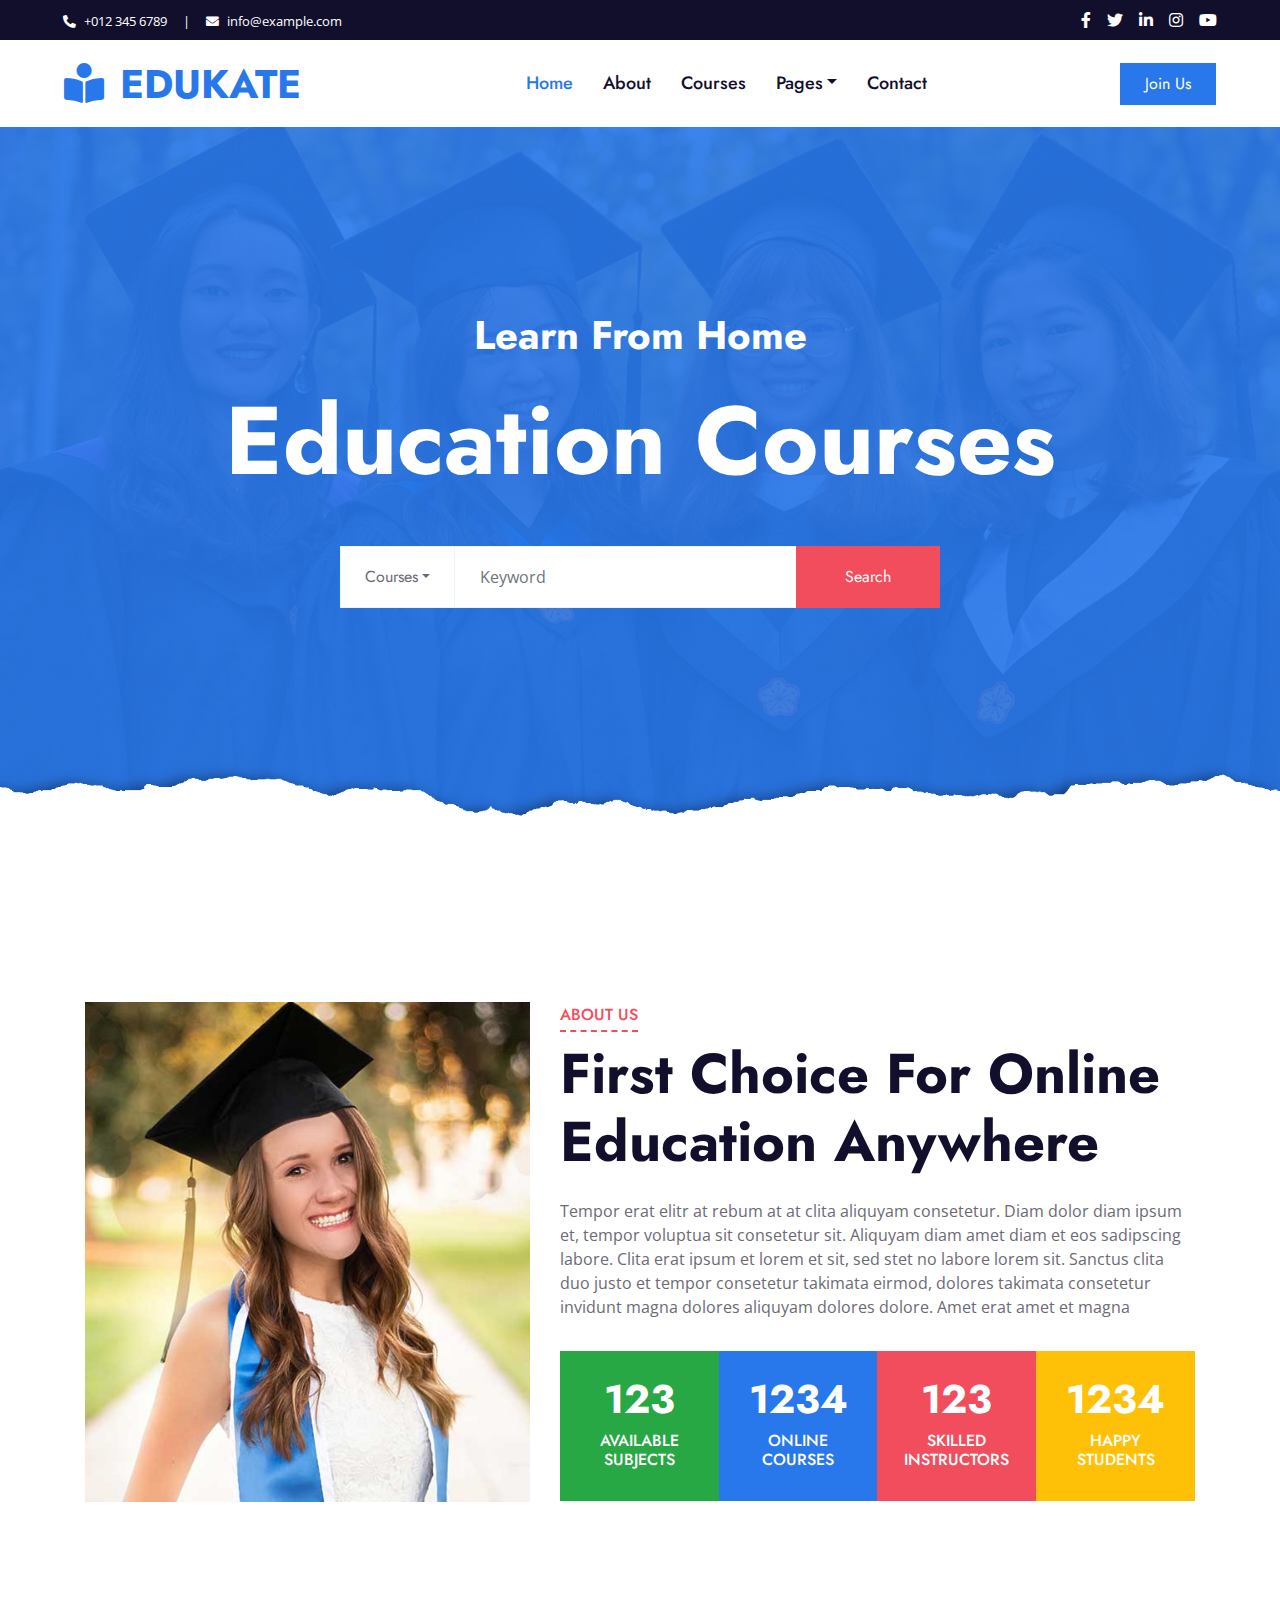
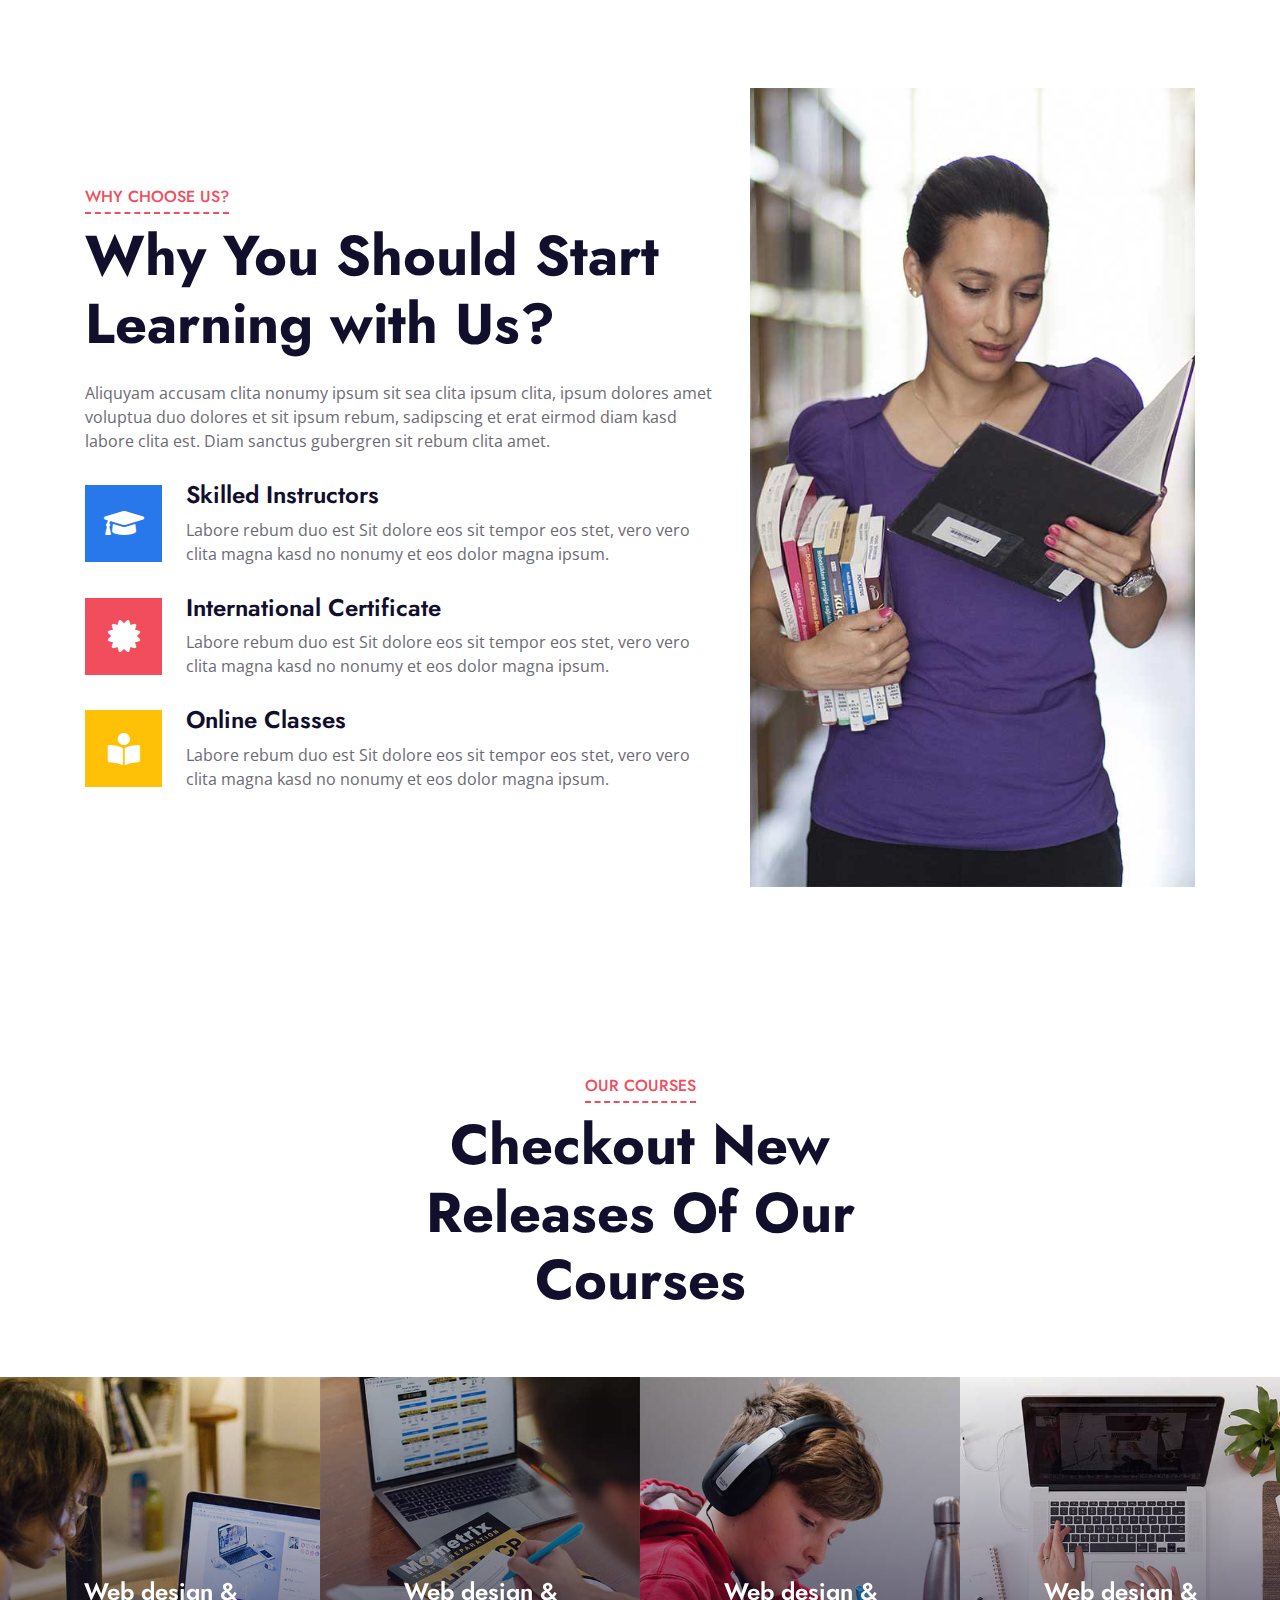
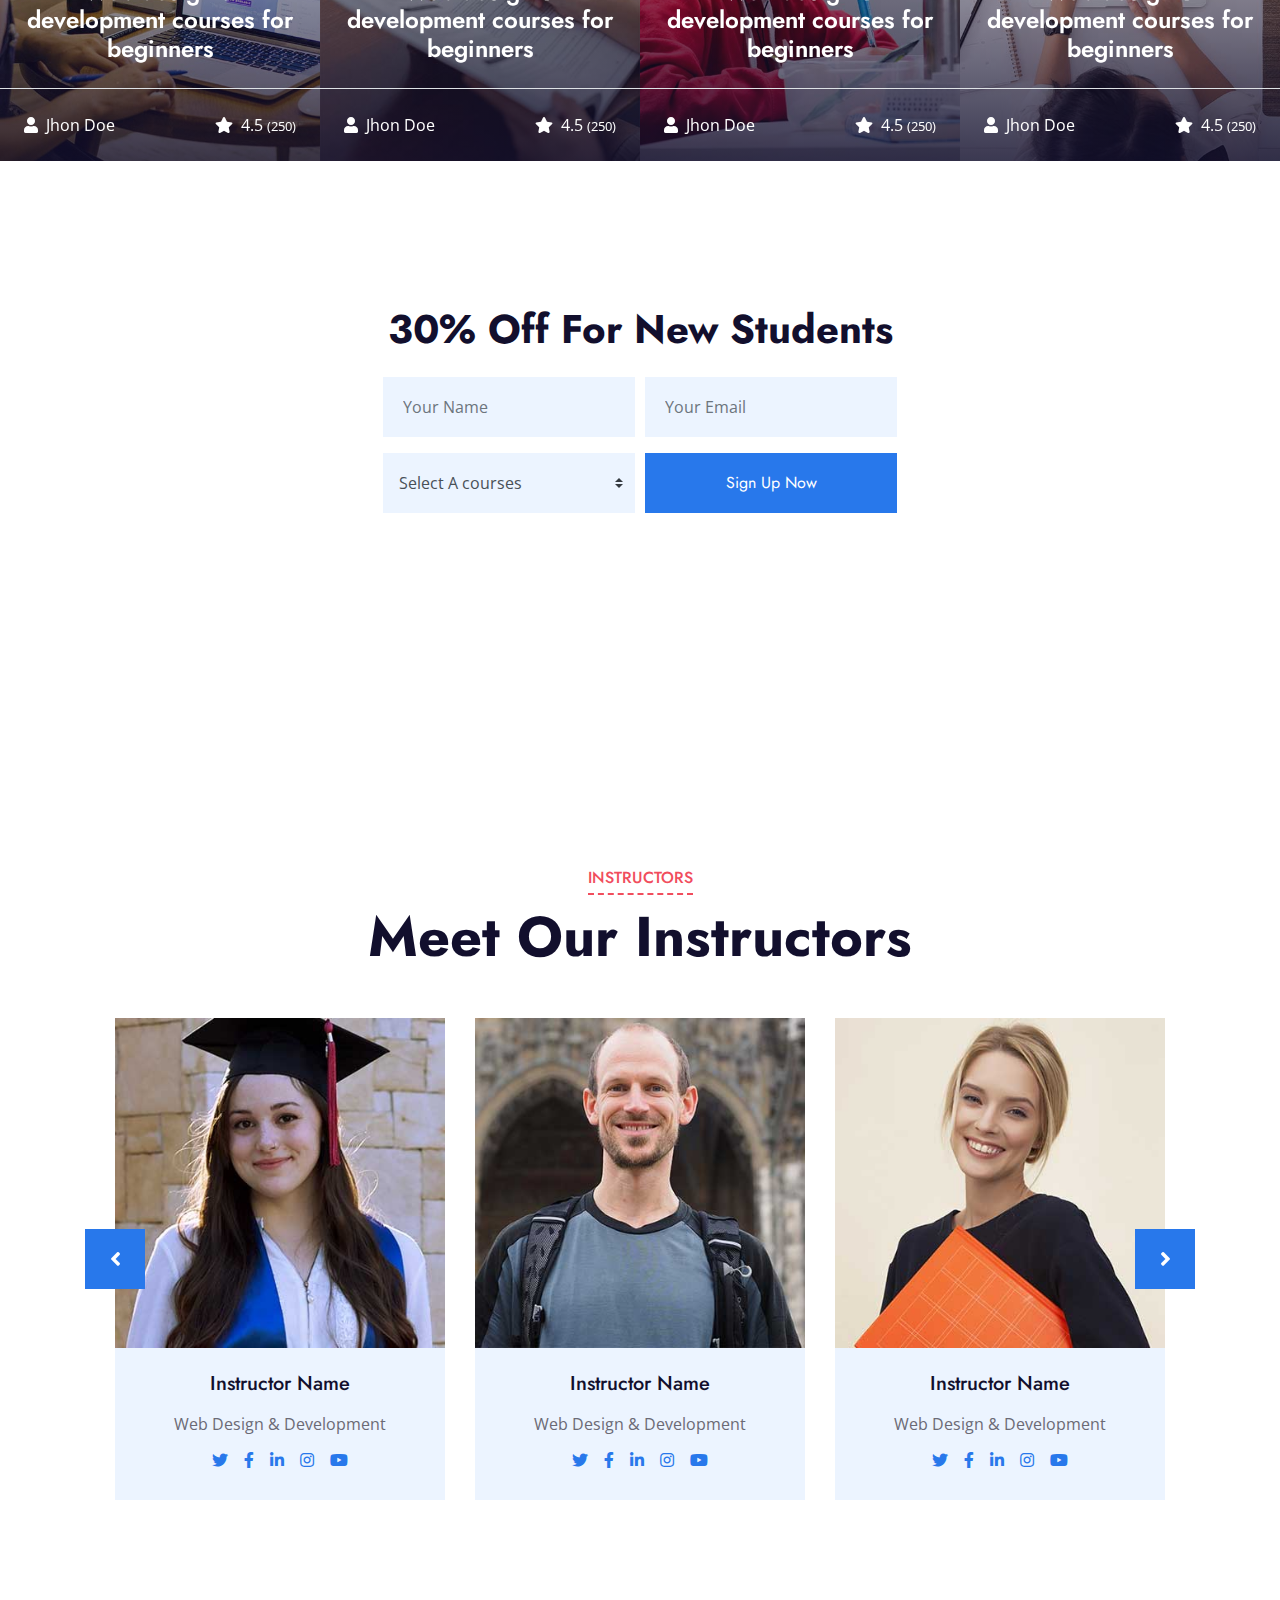
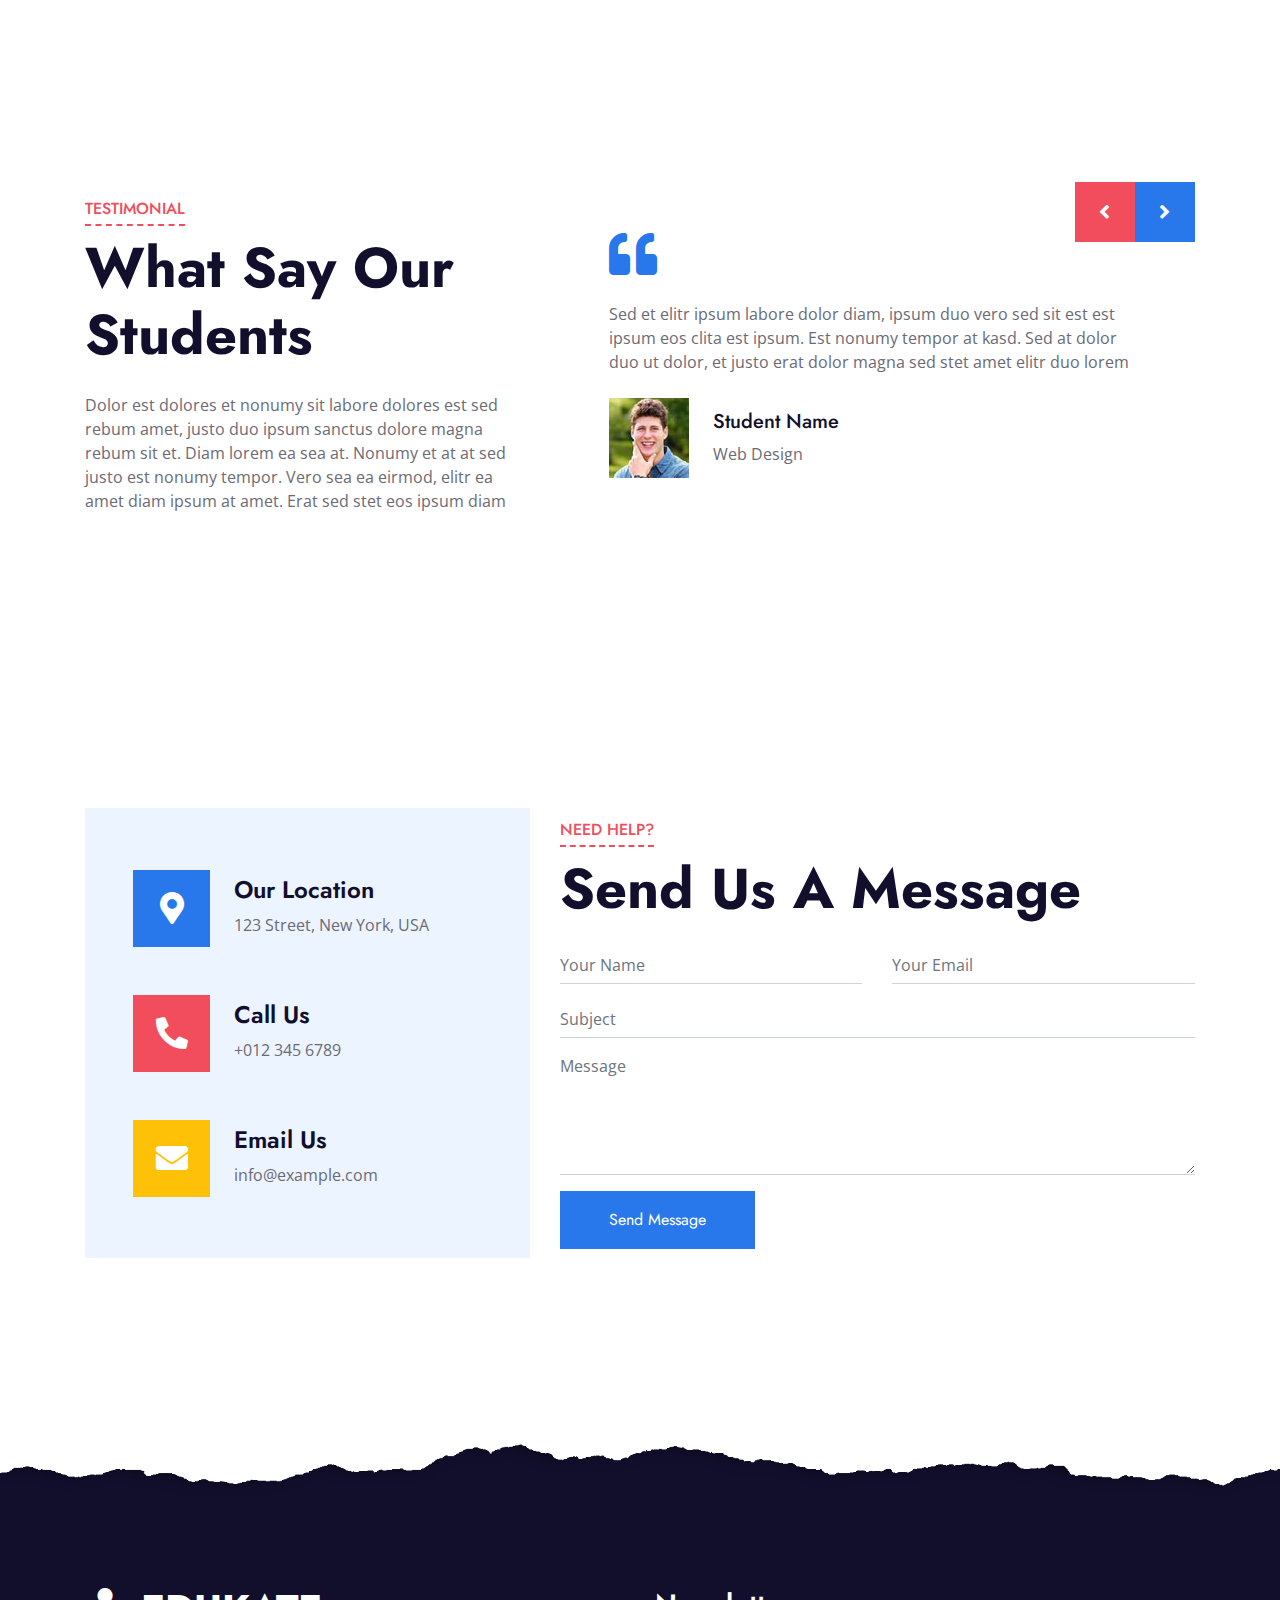
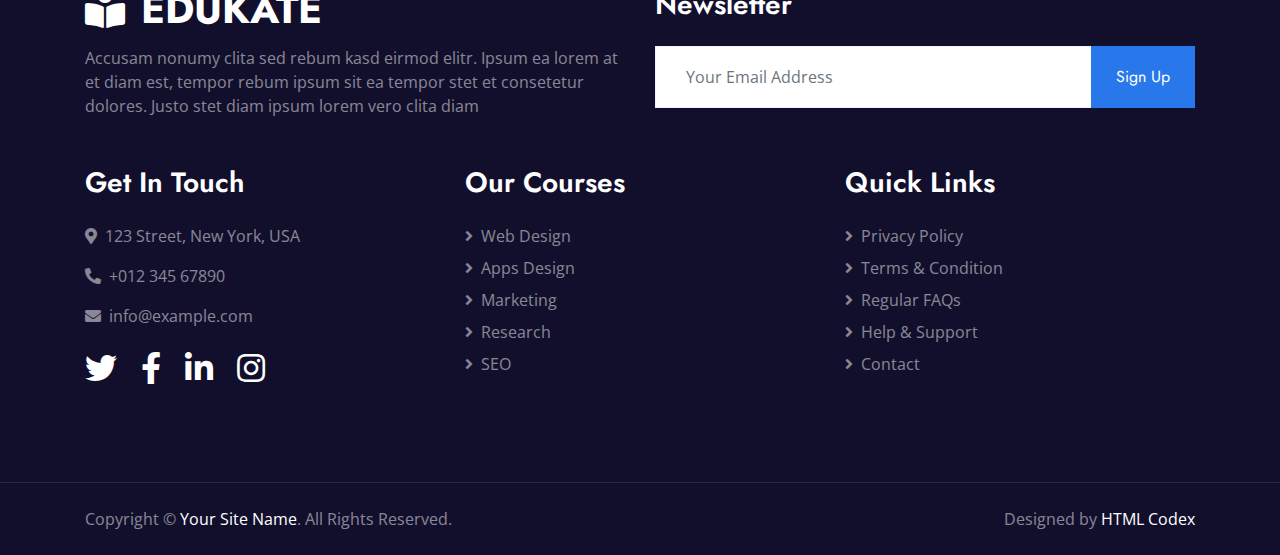
==== index.html @ b9cd9dfb "First commit" ====
<!DOCTYPE html>
<html lang="en">

<head>
    <meta charset="utf-8">
    <title>Edukate - Online Education Website Template</title>
    <meta content="width=device-width, initial-scale=1.0" name="viewport">
    <meta content="Free HTML Templates" name="keywords">
    <meta content="Free HTML Templates" name="description">

    <!-- Favicon -->
    <link href="img/favicon.ico" rel="icon">

    <!-- Google Web Fonts -->
    <link rel="preconnect" href="https://fonts.gstatic.com">
    <link href="https://fonts.googleapis.com/css2?family=Jost:wght@500;600;700&family=Open+Sans:wght@400;600&display=swap" rel="stylesheet"> 

    <!-- Font Awesome -->
    <link href="https://cdnjs.cloudflare.com/ajax/libs/font-awesome/5.10.0/css/all.min.css" rel="stylesheet">

    <!-- Libraries Stylesheet -->
    <link href="lib/owlcarousel/assets/owl.carousel.min.css" rel="stylesheet">

    <!-- Customized Bootstrap Stylesheet -->
    <link href="css/style.css" rel="stylesheet">
</head>

<body>
    <!-- Topbar Start -->
    <div class="container-fluid bg-dark">
        <div class="row py-2 px-lg-5">
            <div class="col-lg-6 text-center text-lg-left mb-2 mb-lg-0">
                <div class="d-inline-flex align-items-center text-white">
                    <small><i class="fa fa-phone-alt mr-2"></i>+012 345 6789</small>
                    <small class="px-3">|</small>
                    <small><i class="fa fa-envelope mr-2"></i>info@example.com</small>
                </div>
            </div>
            <div class="col-lg-6 text-center text-lg-right">
                <div class="d-inline-flex align-items-center">
                    <a class="text-white px-2" href="">
                        <i class="fab fa-facebook-f"></i>
                    </a>
                    <a class="text-white px-2" href="">
                        <i class="fab fa-twitter"></i>
                    </a>
                    <a class="text-white px-2" href="">
                        <i class="fab fa-linkedin-in"></i>
                    </a>
                    <a class="text-white px-2" href="">
                        <i class="fab fa-instagram"></i>
                    </a>
                    <a class="text-white pl-2" href="">
                        <i class="fab fa-youtube"></i>
                    </a>
                </div>
            </div>
        </div>
    </div>
    <!-- Topbar End -->


    <!-- Navbar Start -->
    <div class="container-fluid p-0">
        <nav class="navbar navbar-expand-lg bg-white navbar-light py-3 py-lg-0 px-lg-5">
            <a href="index.html" class="navbar-brand ml-lg-3">
                <h1 class="m-0 text-uppercase text-primary"><i class="fa fa-book-reader mr-3"></i>Edukate</h1>
            </a>
            <button type="button" class="navbar-toggler" data-toggle="collapse" data-target="#navbarCollapse">
                <span class="navbar-toggler-icon"></span>
            </button>
            <div class="collapse navbar-collapse justify-content-between px-lg-3" id="navbarCollapse">
                <div class="navbar-nav mx-auto py-0">
                    <a href="index.html" class="nav-item nav-link active">Home</a>
                    <a href="about.html" class="nav-item nav-link">About</a>
                    <a href="course.html" class="nav-item nav-link">Courses</a>
                    <div class="nav-item dropdown">
                        <a href="#" class="nav-link dropdown-toggle" data-toggle="dropdown">Pages</a>
                        <div class="dropdown-menu m-0">
                            <a href="detail.html" class="dropdown-item">Course Detail</a>
                            <a href="feature.html" class="dropdown-item">Our Features</a>
                            <a href="team.html" class="dropdown-item">Instructors</a>
                            <a href="testimonial.html" class="dropdown-item">Testimonial</a>
                        </div>
                    </div>
                    <a href="contact.html" class="nav-item nav-link">Contact</a>
                </div>
                <a href="" class="btn btn-primary py-2 px-4 d-none d-lg-block">Join Us</a>
            </div>
        </nav>
    </div>
    <!-- Navbar End -->


    <!-- Header Start -->
    <div class="jumbotron jumbotron-fluid position-relative overlay-bottom" style="margin-bottom: 90px;">
        <div class="container text-center my-5 py-5">
            <h1 class="text-white mt-4 mb-4">Learn From Home</h1>
            <h1 class="text-white display-1 mb-5">Education Courses</h1>
            <div class="mx-auto mb-5" style="width: 100%; max-width: 600px;">
                <div class="input-group">
                    <div class="input-group-prepend">
                        <button class="btn btn-outline-light bg-white text-body px-4 dropdown-toggle" type="button" data-toggle="dropdown"
                            aria-haspopup="true" aria-expanded="false">Courses</button>
                        <div class="dropdown-menu">
                            <a class="dropdown-item" href="#">Courses 1</a>
                            <a class="dropdown-item" href="#">Courses 2</a>
                            <a class="dropdown-item" href="#">Courses 3</a>
                        </div>
                    </div>
                    <input type="text" class="form-control border-light" style="padding: 30px 25px;" placeholder="Keyword">
                    <div class="input-group-append">
                        <button class="btn btn-secondary px-4 px-lg-5">Search</button>
                    </div>
                </div>
            </div>
        </div>
    </div>
    <!-- Header End -->


    <!-- About Start -->
    <div class="container-fluid py-5">
        <div class="container py-5">
            <div class="row">
                <div class="col-lg-5 mb-5 mb-lg-0" style="min-height: 500px;">
                    <div class="position-relative h-100">
                        <img class="position-absolute w-100 h-100" src="img/about.jpg" style="object-fit: cover;">
                    </div>
                </div>
                <div class="col-lg-7">
                    <div class="section-title position-relative mb-4">
                        <h6 class="d-inline-block position-relative text-secondary text-uppercase pb-2">About Us</h6>
                        <h1 class="display-4">First Choice For Online Education Anywhere</h1>
                    </div>
                    <p>Tempor erat elitr at rebum at at clita aliquyam consetetur. Diam dolor diam ipsum et, tempor voluptua sit consetetur sit. Aliquyam diam amet diam et eos sadipscing labore. Clita erat ipsum et lorem et sit, sed stet no labore lorem sit. Sanctus clita duo justo et tempor consetetur takimata eirmod, dolores takimata consetetur invidunt magna dolores aliquyam dolores dolore. Amet erat amet et magna</p>
                    <div class="row pt-3 mx-0">
                        <div class="col-3 px-0">
                            <div class="bg-success text-center p-4">
                                <h1 class="text-white" data-toggle="counter-up">123</h1>
                                <h6 class="text-uppercase text-white">Available<span class="d-block">Subjects</span></h6>
                            </div>
                        </div>
                        <div class="col-3 px-0">
                            <div class="bg-primary text-center p-4">
                                <h1 class="text-white" data-toggle="counter-up">1234</h1>
                                <h6 class="text-uppercase text-white">Online<span class="d-block">Courses</span></h6>
                            </div>
                        </div>
                        <div class="col-3 px-0">
                            <div class="bg-secondary text-center p-4">
                                <h1 class="text-white" data-toggle="counter-up">123</h1>
                                <h6 class="text-uppercase text-white">Skilled<span class="d-block">Instructors</span></h6>
                            </div>
                        </div>
                        <div class="col-3 px-0">
                            <div class="bg-warning text-center p-4">
                                <h1 class="text-white" data-toggle="counter-up">1234</h1>
                                <h6 class="text-uppercase text-white">Happy<span class="d-block">Students</span></h6>
                            </div>
                        </div>
                    </div>
                </div>
            </div>
        </div>
    </div>
    <!-- About End -->


    <!-- Feature Start -->
    <div class="container-fluid bg-image" style="margin: 90px 0;">
        <div class="container">
            <div class="row">
                <div class="col-lg-7 my-5 pt-5 pb-lg-5">
                    <div class="section-title position-relative mb-4">
                        <h6 class="d-inline-block position-relative text-secondary text-uppercase pb-2">Why Choose Us?</h6>
                        <h1 class="display-4">Why You Should Start Learning with Us?</h1>
                    </div>
                    <p class="mb-4 pb-2">Aliquyam accusam clita nonumy ipsum sit sea clita ipsum clita, ipsum dolores amet voluptua duo dolores et sit ipsum rebum, sadipscing et erat eirmod diam kasd labore clita est. Diam sanctus gubergren sit rebum clita amet.</p>
                    <div class="d-flex mb-3">
                        <div class="btn-icon bg-primary mr-4">
                            <i class="fa fa-2x fa-graduation-cap text-white"></i>
                        </div>
                        <div class="mt-n1">
                            <h4>Skilled Instructors</h4>
                            <p>Labore rebum duo est Sit dolore eos sit tempor eos stet, vero vero clita magna kasd no nonumy et eos dolor magna ipsum.</p>
                        </div>
                    </div>
                    <div class="d-flex mb-3">
                        <div class="btn-icon bg-secondary mr-4">
                            <i class="fa fa-2x fa-certificate text-white"></i>
                        </div>
                        <div class="mt-n1">
                            <h4>International Certificate</h4>
                            <p>Labore rebum duo est Sit dolore eos sit tempor eos stet, vero vero clita magna kasd no nonumy et eos dolor magna ipsum.</p>
                        </div>
                    </div>
                    <div class="d-flex">
                        <div class="btn-icon bg-warning mr-4">
                            <i class="fa fa-2x fa-book-reader text-white"></i>
                        </div>
                        <div class="mt-n1">
                            <h4>Online Classes</h4>
                            <p class="m-0">Labore rebum duo est Sit dolore eos sit tempor eos stet, vero vero clita magna kasd no nonumy et eos dolor magna ipsum.</p>
                        </div>
                    </div>
                </div>
                <div class="col-lg-5" style="min-height: 500px;">
                    <div class="position-relative h-100">
                        <img class="position-absolute w-100 h-100" src="img/feature.jpg" style="object-fit: cover;">
                    </div>
                </div>
            </div>
        </div>
    </div>
    <!-- Feature Start -->


    <!-- Courses Start -->
    <div class="container-fluid px-0 py-5">
        <div class="row mx-0 justify-content-center pt-5">
            <div class="col-lg-6">
                <div class="section-title text-center position-relative mb-4">
                    <h6 class="d-inline-block position-relative text-secondary text-uppercase pb-2">Our Courses</h6>
                    <h1 class="display-4">Checkout New Releases Of Our Courses</h1>
                </div>
            </div>
        </div>
        <div class="owl-carousel courses-carousel">
            <div class="courses-item position-relative">
                <img class="img-fluid" src="img/courses-1.jpg" alt="">
                <div class="courses-text">
                    <h4 class="text-center text-white px-3">Web design & development courses for beginners</h4>
                    <div class="border-top w-100 mt-3">
                        <div class="d-flex justify-content-between p-4">
                            <span class="text-white"><i class="fa fa-user mr-2"></i>Jhon Doe</span>
                            <span class="text-white"><i class="fa fa-star mr-2"></i>4.5 <small>(250)</small></span>
                        </div>
                    </div>
                    <div class="w-100 bg-white text-center p-4" >
                        <a class="btn btn-primary" href="detail.html">Course Detail</a>
                    </div>
                </div>
            </div>
            <div class="courses-item position-relative">
                <img class="img-fluid" src="img/courses-2.jpg" alt="">
                <div class="courses-text">
                    <h4 class="text-center text-white px-3">Web design & development courses for beginners</h4>
                    <div class="border-top w-100 mt-3">
                        <div class="d-flex justify-content-between p-4">
                            <span class="text-white"><i class="fa fa-user mr-2"></i>Jhon Doe</span>
                            <span class="text-white"><i class="fa fa-star mr-2"></i>4.5 <small>(250)</small></span>
                        </div>
                    </div>
                    <div class="w-100 bg-white text-center p-4" >
                        <a class="btn btn-primary" href="detail.html">Course Detail</a>
                    </div>
                </div>
            </div>
            <div class="courses-item position-relative">
                <img class="img-fluid" src="img/courses-3.jpg" alt="">
                <div class="courses-text">
                    <h4 class="text-center text-white px-3">Web design & development courses for beginners</h4>
                    <div class="border-top w-100 mt-3">
                        <div class="d-flex justify-content-between p-4">
                            <span class="text-white"><i class="fa fa-user mr-2"></i>Jhon Doe</span>
                            <span class="text-white"><i class="fa fa-star mr-2"></i>4.5 <small>(250)</small></span>
                        </div>
                    </div>
                    <div class="w-100 bg-white text-center p-4" >
                        <a class="btn btn-primary" href="detail.html">Course Detail</a>
                    </div>
                </div>
            </div>
            <div class="courses-item position-relative">
                <img class="img-fluid" src="img/courses-4.jpg" alt="">
                <div class="courses-text">
                    <h4 class="text-center text-white px-3">Web design & development courses for beginners</h4>
                    <div class="border-top w-100 mt-3">
                        <div class="d-flex justify-content-between p-4">
                            <span class="text-white"><i class="fa fa-user mr-2"></i>Jhon Doe</span>
                            <span class="text-white"><i class="fa fa-star mr-2"></i>4.5 <small>(250)</small></span>
                        </div>
                    </div>
                    <div class="w-100 bg-white text-center p-4" >
                        <a class="btn btn-primary" href="detail.html">Course Detail</a>
                    </div>
                </div>
            </div>
            <div class="courses-item position-relative">
                <img class="img-fluid" src="img/courses-5.jpg" alt="">
                <div class="courses-text">
                    <h4 class="text-center text-white px-3">Web design & development courses for beginners</h4>
                    <div class="border-top w-100 mt-3">
                        <div class="d-flex justify-content-between p-4">
                            <span class="text-white"><i class="fa fa-user mr-2"></i>Jhon Doe</span>
                            <span class="text-white"><i class="fa fa-star mr-2"></i>4.5 <small>(250)</small></span>
                        </div>
                    </div>
                    <div class="w-100 bg-white text-center p-4" >
                        <a class="btn btn-primary" href="detail.html">Course Detail</a>
                    </div>
                </div>
            </div>
            <div class="courses-item position-relative">
                <img class="img-fluid" src="img/courses-6.jpg" alt="">
                <div class="courses-text">
                    <h4 class="text-center text-white px-3">Web design & development courses for beginners</h4>
                    <div class="border-top w-100 mt-3">
                        <div class="d-flex justify-content-between p-4">
                            <span class="text-white"><i class="fa fa-user mr-2"></i>Jhon Doe</span>
                            <span class="text-white"><i class="fa fa-star mr-2"></i>4.5 <small>(250)</small></span>
                        </div>
                    </div>
                    <div class="w-100 bg-white text-center p-4" >
                        <a class="btn btn-primary" href="detail.html">Course Detail</a>
                    </div>
                </div>
            </div>
        </div>
        <div class="row justify-content-center bg-image mx-0 mb-5">
            <div class="col-lg-6 py-5">
                <div class="bg-white p-5 my-5">
                    <h1 class="text-center mb-4">30% Off For New Students</h1>
                    <form>
                        <div class="form-row">
                            <div class="col-sm-6">
                                <div class="form-group">
                                    <input type="text" class="form-control bg-light border-0" placeholder="Your Name" style="padding: 30px 20px;">
                                </div>
                            </div>
                            <div class="col-sm-6">
                                <div class="form-group">
                                    <input type="email" class="form-control bg-light border-0" placeholder="Your Email" style="padding: 30px 20px;">
                                </div>
                            </div>
                        </div>
                        <div class="form-row">
                            <div class="col-sm-6">
                                <div class="form-group">
                                    <select class="custom-select bg-light border-0 px-3" style="height: 60px;">
                                        <option selected>Select A courses</option>
                                        <option value="1">courses 1</option>
                                        <option value="2">courses 1</option>
                                        <option value="3">courses 1</option>
                                    </select>
                                </div>
                            </div>
                            <div class="col-sm-6">
                                <button class="btn btn-primary btn-block" type="submit" style="height: 60px;">Sign Up Now</button>
                            </div>
                        </div>
                    </form>
                </div>
            </div>
        </div>
    </div>
    <!-- Courses End -->


    <!-- Team Start -->
    <div class="container-fluid py-5">
        <div class="container py-5">
            <div class="section-title text-center position-relative mb-5">
                <h6 class="d-inline-block position-relative text-secondary text-uppercase pb-2">Instructors</h6>
                <h1 class="display-4">Meet Our Instructors</h1>
            </div>
            <div class="owl-carousel team-carousel position-relative" style="padding: 0 30px;">
                <div class="team-item">
                    <img class="img-fluid w-100" src="img/team-1.jpg" alt="">
                    <div class="bg-light text-center p-4">
                        <h5 class="mb-3">Instructor Name</h5>
                        <p class="mb-2">Web Design & Development</p>
                        <div class="d-flex justify-content-center">
                            <a class="mx-1 p-1" href="#"><i class="fab fa-twitter"></i></a>
                            <a class="mx-1 p-1" href="#"><i class="fab fa-facebook-f"></i></a>
                            <a class="mx-1 p-1" href="#"><i class="fab fa-linkedin-in"></i></a>
                            <a class="mx-1 p-1" href="#"><i class="fab fa-instagram"></i></a>
                            <a class="mx-1 p-1" href="#"><i class="fab fa-youtube"></i></a>
                        </div>
                    </div>
                </div>
                <div class="team-item">
                    <img class="img-fluid w-100" src="img/team-2.jpg" alt="">
                    <div class="bg-light text-center p-4">
                        <h5 class="mb-3">Instructor Name</h5>
                        <p class="mb-2">Web Design & Development</p>
                        <div class="d-flex justify-content-center">
                            <a class="mx-1 p-1" href="#"><i class="fab fa-twitter"></i></a>
                            <a class="mx-1 p-1" href="#"><i class="fab fa-facebook-f"></i></a>
                            <a class="mx-1 p-1" href="#"><i class="fab fa-linkedin-in"></i></a>
                            <a class="mx-1 p-1" href="#"><i class="fab fa-instagram"></i></a>
                            <a class="mx-1 p-1" href="#"><i class="fab fa-youtube"></i></a>
                        </div>
                    </div>
                </div>
                <div class="team-item">
                    <img class="img-fluid w-100" src="img/team-3.jpg" alt="">
                    <div class="bg-light text-center p-4">
                        <h5 class="mb-3">Instructor Name</h5>
                        <p class="mb-2">Web Design & Development</p>
                        <div class="d-flex justify-content-center">
                            <a class="mx-1 p-1" href="#"><i class="fab fa-twitter"></i></a>
                            <a class="mx-1 p-1" href="#"><i class="fab fa-facebook-f"></i></a>
                            <a class="mx-1 p-1" href="#"><i class="fab fa-linkedin-in"></i></a>
                            <a class="mx-1 p-1" href="#"><i class="fab fa-instagram"></i></a>
                            <a class="mx-1 p-1" href="#"><i class="fab fa-youtube"></i></a>
                        </div>
                    </div>
                </div>
                <div class="team-item">
                    <img class="img-fluid w-100" src="img/team-4.jpg" alt="">
                    <div class="bg-light text-center p-4">
                        <h5 class="mb-3">Instructor Name</h5>
                        <p class="mb-2">Web Design & Development</p>
                        <div class="d-flex justify-content-center">
                            <a class="mx-1 p-1" href="#"><i class="fab fa-twitter"></i></a>
                            <a class="mx-1 p-1" href="#"><i class="fab fa-facebook-f"></i></a>
                            <a class="mx-1 p-1" href="#"><i class="fab fa-linkedin-in"></i></a>
                            <a class="mx-1 p-1" href="#"><i class="fab fa-instagram"></i></a>
                            <a class="mx-1 p-1" href="#"><i class="fab fa-youtube"></i></a>
                        </div>
                    </div>
                </div>
            </div>
        </div>
    </div>
    <!-- Team End -->


    <!-- Testimonial Start -->
    <div class="container-fluid bg-image py-5" style="margin: 90px 0;">
        <div class="container py-5">
            <div class="row align-items-center">
                <div class="col-lg-5 mb-5 mb-lg-0">
                    <div class="section-title position-relative mb-4">
                        <h6 class="d-inline-block position-relative text-secondary text-uppercase pb-2">Testimonial</h6>
                        <h1 class="display-4">What Say Our Students</h1>
                    </div>
                    <p class="m-0">Dolor est dolores et nonumy sit labore dolores est sed rebum amet, justo duo ipsum sanctus dolore magna rebum sit et. Diam lorem ea sea at. Nonumy et at at sed justo est nonumy tempor. Vero sea ea eirmod, elitr ea amet diam ipsum at amet. Erat sed stet eos ipsum diam</p>
                </div>
                <div class="col-lg-7">
                    <div class="owl-carousel testimonial-carousel">
                        <div class="bg-white p-5">
                            <i class="fa fa-3x fa-quote-left text-primary mb-4"></i>
                            <p>Sed et elitr ipsum labore dolor diam, ipsum duo vero sed sit est est ipsum eos clita est ipsum. Est nonumy tempor at kasd. Sed at dolor duo ut dolor, et justo erat dolor magna sed stet amet elitr duo lorem</p>
                            <div class="d-flex flex-shrink-0 align-items-center mt-4">
                                <img class="img-fluid mr-4" src="img/testimonial-2.jpg" alt="">
                                <div>
                                    <h5>Student Name</h5>
                                    <span>Web Design</span>
                                </div>
                            </div>
                        </div>
                        <div class="bg-white p-5">
                            <i class="fa fa-3x fa-quote-left text-primary mb-4"></i>
                            <p>Sed et elitr ipsum labore dolor diam, ipsum duo vero sed sit est est ipsum eos clita est ipsum. Est nonumy tempor at kasd. Sed at dolor duo ut dolor, et justo erat dolor magna sed stet amet elitr duo lorem</p>
                            <div class="d-flex flex-shrink-0 align-items-center mt-4">
                                <img class="img-fluid mr-4" src="img/testimonial-1.jpg" alt="">
                                <div>
                                    <h5>Student Name</h5>
                                    <span>Web Design</span>
                                </div>
                            </div>
                        </div>
                    </div>
                </div>
            </div>
        </div>
    </div>
    <!-- Testimonial Start -->


    <!-- Contact Start -->
    <div class="container-fluid py-5">
        <div class="container py-5">
            <div class="row align-items-center">
                <div class="col-lg-5 mb-5 mb-lg-0">
                    <div class="bg-light d-flex flex-column justify-content-center px-5" style="height: 450px;">
                        <div class="d-flex align-items-center mb-5">
                            <div class="btn-icon bg-primary mr-4">
                                <i class="fa fa-2x fa-map-marker-alt text-white"></i>
                            </div>
                            <div class="mt-n1">
                                <h4>Our Location</h4>
                                <p class="m-0">123 Street, New York, USA</p>
                            </div>
                        </div>
                        <div class="d-flex align-items-center mb-5">
                            <div class="btn-icon bg-secondary mr-4">
                                <i class="fa fa-2x fa-phone-alt text-white"></i>
                            </div>
                            <div class="mt-n1">
                                <h4>Call Us</h4>
                                <p class="m-0">+012 345 6789</p>
                            </div>
                        </div>
                        <div class="d-flex align-items-center">
                            <div class="btn-icon bg-warning mr-4">
                                <i class="fa fa-2x fa-envelope text-white"></i>
                            </div>
                            <div class="mt-n1">
                                <h4>Email Us</h4>
                                <p class="m-0">info@example.com</p>
                            </div>
                        </div>
                    </div>
                </div>
                <div class="col-lg-7">
                    <div class="section-title position-relative mb-4">
                        <h6 class="d-inline-block position-relative text-secondary text-uppercase pb-2">Need Help?</h6>
                        <h1 class="display-4">Send Us A Message</h1>
                    </div>
                    <div class="contact-form">
                        <form>
                            <div class="row">
                                <div class="col-6 form-group">
                                    <input type="text" class="form-control border-top-0 border-right-0 border-left-0 p-0" placeholder="Your Name" required="required">
                                </div>
                                <div class="col-6 form-group">
                                    <input type="email" class="form-control border-top-0 border-right-0 border-left-0 p-0" placeholder="Your Email" required="required">
                                </div>
                            </div>
                            <div class="form-group">
                                <input type="text" class="form-control border-top-0 border-right-0 border-left-0 p-0" placeholder="Subject" required="required">
                            </div>
                            <div class="form-group">
                                <textarea class="form-control border-top-0 border-right-0 border-left-0 p-0" rows="5" placeholder="Message" required="required"></textarea>
                            </div>
                            <div>
                                <button class="btn btn-primary py-3 px-5" type="submit">Send Message</button>
                            </div>
                        </form>
                    </div>
                </div>
            </div>
        </div>
    </div>
    <!-- Contact End -->


    <!-- Footer Start -->
    <div class="container-fluid position-relative overlay-top bg-dark text-white-50 py-5" style="margin-top: 90px;">
        <div class="container mt-5 pt-5">
            <div class="row">
                <div class="col-md-6 mb-5">
                    <a href="index.html" class="navbar-brand">
                        <h1 class="mt-n2 text-uppercase text-white"><i class="fa fa-book-reader mr-3"></i>Edukate</h1>
                    </a>
                    <p class="m-0">Accusam nonumy clita sed rebum kasd eirmod elitr. Ipsum ea lorem at et diam est, tempor rebum ipsum sit ea tempor stet et consetetur dolores. Justo stet diam ipsum lorem vero clita diam</p>
                </div>
                <div class="col-md-6 mb-5">
                    <h3 class="text-white mb-4">Newsletter</h3>
                    <div class="w-100">
                        <div class="input-group">
                            <input type="text" class="form-control border-light" style="padding: 30px;" placeholder="Your Email Address">
                            <div class="input-group-append">
                                <button class="btn btn-primary px-4">Sign Up</button>
                            </div>
                        </div>
                    </div>
                </div>
            </div>
            <div class="row">
                <div class="col-md-4 mb-5">
                    <h3 class="text-white mb-4">Get In Touch</h3>
                    <p><i class="fa fa-map-marker-alt mr-2"></i>123 Street, New York, USA</p>
                    <p><i class="fa fa-phone-alt mr-2"></i>+012 345 67890</p>
                    <p><i class="fa fa-envelope mr-2"></i>info@example.com</p>
                    <div class="d-flex justify-content-start mt-4">
                        <a class="text-white mr-4" href="#"><i class="fab fa-2x fa-twitter"></i></a>
                        <a class="text-white mr-4" href="#"><i class="fab fa-2x fa-facebook-f"></i></a>
                        <a class="text-white mr-4" href="#"><i class="fab fa-2x fa-linkedin-in"></i></a>
                        <a class="text-white" href="#"><i class="fab fa-2x fa-instagram"></i></a>
                    </div>
                </div>
                <div class="col-md-4 mb-5">
                    <h3 class="text-white mb-4">Our Courses</h3>
                    <div class="d-flex flex-column justify-content-start">
                        <a class="text-white-50 mb-2" href="#"><i class="fa fa-angle-right mr-2"></i>Web Design</a>
                        <a class="text-white-50 mb-2" href="#"><i class="fa fa-angle-right mr-2"></i>Apps Design</a>
                        <a class="text-white-50 mb-2" href="#"><i class="fa fa-angle-right mr-2"></i>Marketing</a>
                        <a class="text-white-50 mb-2" href="#"><i class="fa fa-angle-right mr-2"></i>Research</a>
                        <a class="text-white-50" href="#"><i class="fa fa-angle-right mr-2"></i>SEO</a>
                    </div>
                </div>
                <div class="col-md-4 mb-5">
                    <h3 class="text-white mb-4">Quick Links</h3>
                    <div class="d-flex flex-column justify-content-start">
                        <a class="text-white-50 mb-2" href="#"><i class="fa fa-angle-right mr-2"></i>Privacy Policy</a>
                        <a class="text-white-50 mb-2" href="#"><i class="fa fa-angle-right mr-2"></i>Terms & Condition</a>
                        <a class="text-white-50 mb-2" href="#"><i class="fa fa-angle-right mr-2"></i>Regular FAQs</a>
                        <a class="text-white-50 mb-2" href="#"><i class="fa fa-angle-right mr-2"></i>Help & Support</a>
                        <a class="text-white-50" href="#"><i class="fa fa-angle-right mr-2"></i>Contact</a>
                    </div>
                </div>
            </div>
        </div>
    </div>
    <div class="container-fluid bg-dark text-white-50 border-top py-4" style="border-color: rgba(256, 256, 256, .1) !important;">
        <div class="container">
            <div class="row">
                <div class="col-md-6 text-center text-md-left mb-3 mb-md-0">
                    <p class="m-0">Copyright &copy; <a class="text-white" href="#">Your Site Name</a>. All Rights Reserved.
                    </p>
                </div>
                <div class="col-md-6 text-center text-md-right">
                    <p class="m-0">Designed by <a class="text-white" href="https://htmlcodex.com">HTML Codex</a>
                    </p>
                </div>
            </div>
        </div>
    </div>
    <!-- Footer End -->


    <!-- Back to Top -->
    <a href="#" class="btn btn-lg btn-primary rounded-0 btn-lg-square back-to-top"><i class="fa fa-angle-double-up"></i></a>


    <!-- JavaScript Libraries -->
    <script src="https://code.jquery.com/jquery-3.4.1.min.js"></script>
    <script src="https://stackpath.bootstrapcdn.com/bootstrap/4.4.1/js/bootstrap.bundle.min.js"></script>
    <script src="lib/easing/easing.min.js"></script>
    <script src="lib/waypoints/waypoints.min.js"></script>
    <script src="lib/counterup/counterup.min.js"></script>
    <script src="lib/owlcarousel/owl.carousel.min.js"></script>

    <!-- Template Javascript -->
    <script src="js/main.js"></script>
</body>

</html>
---- css/style.css ----
/******* Bootstrap Theming ********/
/*!
 * Bootstrap v4.5.3 (https://getbootstrap.com/)
 * Copyright 2011-2020 The Bootstrap Authors
 * Copyright 2011-2020 Twitter, Inc.
 * Licensed under MIT (https://github.com/twbs/bootstrap/blob/main/LICENSE)
 */
:root {
  --blue: #007bff;
  --indigo: #6610f2;
  --purple: #6f42c1;
  --pink: #e83e8c;
  --red: #dc3545;
  --orange: #fd7e14;
  --yellow: #ffc107;
  --green: #28a745;
  --teal: #20c997;
  --cyan: #17a2b8;
  --white: #fff;
  --gray: #6c757d;
  --gray-dark: #343a40;
  --primary: #2878EB;
  --secondary: #F14D5D;
  --success: #28a745;
  --info: #17a2b8;
  --warning: #ffc107;
  --danger: #dc3545;
  --light: #ECF4FF;
  --dark: #120F2D;
  --breakpoint-xs: 0;
  --breakpoint-sm: 576px;
  --breakpoint-md: 768px;
  --breakpoint-lg: 992px;
  --breakpoint-xl: 1200px;
  --font-family-sans-serif: -apple-system, BlinkMacSystemFont, "Segoe UI", Roboto, "Helvetica Neue", Arial, "Noto Sans", sans-serif, "Apple Color Emoji", "Segoe UI Emoji", "Segoe UI Symbol", "Noto Color Emoji";
  --font-family-monospace: SFMono-Regular, Menlo, Monaco, Consolas, "Liberation Mono", "Courier New", monospace;
}

*,
*::before,
*::after {
  box-sizing: border-box;
}

html {
  font-family: sans-serif;
  line-height: 1.15;
  -webkit-text-size-adjust: 100%;
  -webkit-tap-highlight-color: rgba(0, 0, 0, 0);
}

article, aside, figcaption, figure, footer, header, hgroup, main, nav, section {
  display: block;
}

body {
  margin: 0;
  font-family: "Open Sans", sans-serif;
  font-size: 1rem;
  font-weight: 400;
  line-height: 1.5;
  color: #6B6A75;
  text-align: left;
  background-color: #FFFFFF;
}

[tabindex="-1"]:focus:not(:focus-visible) {
  outline: 0 !important;
}

hr {
  box-sizing: content-box;
  height: 0;
  overflow: visible;
}

h1, h2, h3, h4, h5, h6 {
  margin-top: 0;
  margin-bottom: 0.5rem;
}

p {
  margin-top: 0;
  margin-bottom: 1rem;
}

abbr[title],
abbr[data-original-title] {
  text-decoration: underline;
  text-decoration: underline dotted;
  cursor: help;
  border-bottom: 0;
  text-decoration-skip-ink: none;
}

address {
  margin-bottom: 1rem;
  font-style: normal;
  line-height: inherit;
}

ol,
ul,
dl {
  margin-top: 0;
  margin-bottom: 1rem;
}

ol ol,
ul ul,
ol ul,
ul ol {
  margin-bottom: 0;
}

dt {
  font-weight: 700;
}

dd {
  margin-bottom: .5rem;
  margin-left: 0;
}

blockquote {
  margin: 0 0 1rem;
}

b,
strong {
  font-weight: bolder;
}

small {
  font-size: 80%;
}

sub,
sup {
  position: relative;
  font-size: 75%;
  line-height: 0;
  vertical-align: baseline;
}

sub {
  bottom: -.25em;
}

sup {
  top: -.5em;
}

a {
  color: #2878EB;
  text-decoration: none;
  background-color: transparent;
}

a:hover {
  color: #1154b6;
  text-decoration: underline;
}

a:not([href]):not([class]) {
  color: inherit;
  text-decoration: none;
}

a:not([href]):not([class]):hover {
  color: inherit;
  text-decoration: none;
}

pre,
code,
kbd,
samp {
  font-family: SFMono-Regular, Menlo, Monaco, Consolas, "Liberation Mono", "Courier New", monospace;
  font-size: 1em;
}

pre {
  margin-top: 0;
  margin-bottom: 1rem;
  overflow: auto;
  -ms-overflow-style: scrollbar;
}

figure {
  margin: 0 0 1rem;
}

img {
  vertical-align: middle;
  border-style: none;
}

svg {
  overflow: hidden;
  vertical-align: middle;
}

table {
  border-collapse: collapse;
}

caption {
  padding-top: 0.75rem;
  padding-bottom: 0.75rem;
  color: #6c757d;
  text-align: left;
  caption-side: bottom;
}

th {
  text-align: inherit;
  text-align: -webkit-match-parent;
}

label {
  display: inline-block;
  margin-bottom: 0.5rem;
}

button {
  border-radius: 0;
}

button:focus {
  outline: 1px dotted;
  outline: 5px auto -webkit-focus-ring-color;
}

input,
button,
select,
optgroup,
textarea {
  margin: 0;
  font-family: inherit;
  font-size: inherit;
  line-height: inherit;
}

button,
input {
  overflow: visible;
}

button,
select {
  text-transform: none;
}

[role="button"] {
  cursor: pointer;
}

select {
  word-wrap: normal;
}

button,
[type="button"],
[type="reset"],
[type="submit"] {
  -webkit-appearance: button;
}

button:not(:disabled),
[type="button"]:not(:disabled),
[type="reset"]:not(:disabled),
[type="submit"]:not(:disabled) {
  cursor: pointer;
}

button::-moz-focus-inner,
[type="button"]::-moz-focus-inner,
[type="reset"]::-moz-focus-inner,
[type="submit"]::-moz-focus-inner {
  padding: 0;
  border-style: none;
}

input[type="radio"],
input[type="checkbox"] {
  box-sizing: border-box;
  padding: 0;
}

textarea {
  overflow: auto;
  resize: vertical;
}

fieldset {
  min-width: 0;
  padding: 0;
  margin: 0;
  border: 0;
}

legend {
  display: block;
  width: 100%;
  max-width: 100%;
  padding: 0;
  margin-bottom: .5rem;
  font-size: 1.5rem;
  line-height: inherit;
  color: inherit;
  white-space: normal;
}

@media (max-width: 1200px) {
  legend {
    font-size: calc(1.275rem + 0.3vw) ;
  }
}

progress {
  vertical-align: baseline;
}

[type="number"]::-webkit-inner-spin-button,
[type="number"]::-webkit-outer-spin-button {
  height: auto;
}

[type="search"] {
  outline-offset: -2px;
  -webkit-appearance: none;
}

[type="search"]::-webkit-search-decoration {
  -webkit-appearance: none;
}

::-webkit-file-upload-button {
  font: inherit;
  -webkit-appearance: button;
}

output {
  display: inline-block;
}

summary {
  display: list-item;
  cursor: pointer;
}

template {
  display: none;
}

[hidden] {
  display: none !important;
}

h1, h2, h3, h4, h5, h6,
.h1, .h2, .h3, .h4, .h5, .h6 {
  margin-bottom: 0.5rem;
  font-family: "Jost", sans-serif;
  font-weight: 500;
  line-height: 1.2;
  color: #120F2D;
}

h1, .h1 {
  font-size: 2.5rem;
}

@media (max-width: 1200px) {
  h1, .h1 {
    font-size: calc(1.375rem + 1.5vw) ;
  }
}

h2, .h2 {
  font-size: 2rem;
}

@media (max-width: 1200px) {
  h2, .h2 {
    font-size: calc(1.325rem + 0.9vw) ;
  }
}

h3, .h3 {
  font-size: 1.75rem;
}

@media (max-width: 1200px) {
  h3, .h3 {
    font-size: calc(1.3rem + 0.6vw) ;
  }
}

h4, .h4 {
  font-size: 1.5rem;
}

@media (max-width: 1200px) {
  h4, .h4 {
    font-size: calc(1.275rem + 0.3vw) ;
  }
}

h5, .h5 {
  font-size: 1.25rem;
}

h6, .h6 {
  font-size: 1rem;
}

.lead {
  font-size: 1.25rem;
  font-weight: 300;
}

.display-1 {
  font-size: 6rem;
  font-weight: 300;
  line-height: 1.2;
}

@media (max-width: 1200px) {
  .display-1 {
    font-size: calc(1.725rem + 5.7vw) ;
  }
}

.display-2 {
  font-size: 5.5rem;
  font-weight: 300;
  line-height: 1.2;
}

@media (max-width: 1200px) {
  .display-2 {
    font-size: calc(1.675rem + 5.1vw) ;
  }
}

.display-3 {
  font-size: 4.5rem;
  font-weight: 300;
  line-height: 1.2;
}

@media (max-width: 1200px) {
  .display-3 {
    font-size: calc(1.575rem + 3.9vw) ;
  }
}

.display-4 {
  font-size: 3.5rem;
  font-weight: 300;
  line-height: 1.2;
}

@media (max-width: 1200px) {
  .display-4 {
    font-size: calc(1.475rem + 2.7vw) ;
  }
}

hr {
  margin-top: 1rem;
  margin-bottom: 1rem;
  border: 0;
  border-top: 1px solid rgba(0, 0, 0, 0.1);
}

small,
.small {
  font-size: 80%;
  font-weight: 400;
}

mark,
.mark {
  padding: 0.2em;
  background-color: #fcf8e3;
}

.list-unstyled {
  padding-left: 0;
  list-style: none;
}

.list-inline {
  padding-left: 0;
  list-style: none;
}

.list-inline-item {
  display: inline-block;
}

.list-inline-item:not(:last-child) {
  margin-right: 0.5rem;
}

.initialism {
  font-size: 90%;
  text-transform: uppercase;
}

.blockquote {
  margin-bottom: 1rem;
  font-size: 1.25rem;
}

.blockquote-footer {
  display: block;
  font-size: 80%;
  color: #6c757d;
}

.blockquote-footer::before {
  content: "\2014\00A0";
}

.img-fluid {
  max-width: 100%;
  height: auto;
}

.img-thumbnail {
  padding: 0.25rem;
  background-color: #FFFFFF;
  border: 1px solid #dee2e6;
  border-radius: false;
  max-width: 100%;
  height: auto;
}

.figure {
  display: inline-block;
}

.figure-img {
  margin-bottom: 0.5rem;
  line-height: 1;
}

.figure-caption {
  font-size: 90%;
  color: #6c757d;
}

code {
  font-size: 87.5%;
  color: #e83e8c;
  word-wrap: break-word;
}

a > code {
  color: inherit;
}

kbd {
  padding: 0.2rem 0.4rem;
  font-size: 87.5%;
  color: #fff;
  background-color: #212529;
  border-radius: 0.2rem;
}

kbd kbd {
  padding: 0;
  font-size: 100%;
  font-weight: 700;
}

pre {
  display: block;
  font-size: 87.5%;
  color: #212529;
}

pre code {
  font-size: inherit;
  color: inherit;
  word-break: normal;
}

.pre-scrollable {
  max-height: 340px;
  overflow-y: scroll;
}

.container,
.container-fluid,
.container-sm,
.container-md,
.container-lg,
.container-xl {
  width: 100%;
  padding-right: 15px;
  padding-left: 15px;
  margin-right: auto;
  margin-left: auto;
}

@media (min-width: 576px) {
  .container, .container-sm {
    max-width: 540px;
  }
}

@media (min-width: 768px) {
  .container, .container-sm, .container-md {
    max-width: 720px;
  }
}

@media (min-width: 992px) {
  .container, .container-sm, .container-md, .container-lg {
    max-width: 960px;
  }
}

@media (min-width: 1200px) {
  .container, .container-sm, .container-md, .container-lg, .container-xl {
    max-width: 1140px;
  }
}

.row {
  display: flex;
  flex-wrap: wrap;
  margin-right: -15px;
  margin-left: -15px;
}

.no-gutters {
  margin-right: 0;
  margin-left: 0;
}

.no-gutters > .col,
.no-gutters > [class*="col-"] {
  padding-right: 0;
  padding-left: 0;
}

.col-1, .col-2, .col-3, .col-4, .col-5, .col-6, .col-7, .col-8, .col-9, .col-10, .col-11, .col-12, .col,
.col-auto, .col-sm-1, .col-sm-2, .col-sm-3, .col-sm-4, .col-sm-5, .col-sm-6, .col-sm-7, .col-sm-8, .col-sm-9, .col-sm-10, .col-sm-11, .col-sm-12, .col-sm,
.col-sm-auto, .col-md-1, .col-md-2, .col-md-3, .col-md-4, .col-md-5, .col-md-6, .col-md-7, .col-md-8, .col-md-9, .col-md-10, .col-md-11, .col-md-12, .col-md,
.col-md-auto, .col-lg-1, .col-lg-2, .col-lg-3, .col-lg-4, .col-lg-5, .col-lg-6, .col-lg-7, .col-lg-8, .col-lg-9, .col-lg-10, .col-lg-11, .col-lg-12, .col-lg,
.col-lg-auto, .col-xl-1, .col-xl-2, .col-xl-3, .col-xl-4, .col-xl-5, .col-xl-6, .col-xl-7, .col-xl-8, .col-xl-9, .col-xl-10, .col-xl-11, .col-xl-12, .col-xl,
.col-xl-auto {
  position: relative;
  width: 100%;
  padding-right: 15px;
  padding-left: 15px;
}

.col {
  flex-basis: 0;
  flex-grow: 1;
  max-width: 100%;
}

.row-cols-1 > * {
  flex: 0 0 100%;
  max-width: 100%;
}

.row-cols-2 > * {
  flex: 0 0 50%;
  max-width: 50%;
}

.row-cols-3 > * {
  flex: 0 0 33.33333%;
  max-width: 33.33333%;
}

.row-cols-4 > * {
  flex: 0 0 25%;
  max-width: 25%;
}

.row-cols-5 > * {
  flex: 0 0 20%;
  max-width: 20%;
}

.row-cols-6 > * {
  flex: 0 0 16.66667%;
  max-width: 16.66667%;
}

.col-auto {
  flex: 0 0 auto;
  width: auto;
  max-width: 100%;
}

.col-1 {
  flex: 0 0 8.33333%;
  max-width: 8.33333%;
}

.col-2 {
  flex: 0 0 16.66667%;
  max-width: 16.66667%;
}

.col-3 {
  flex: 0 0 25%;
  max-width: 25%;
}

.col-4 {
  flex: 0 0 33.33333%;
  max-width: 33.33333%;
}

.col-5 {
  flex: 0 0 41.66667%;
  max-width: 41.66667%;
}

.col-6 {
  flex: 0 0 50%;
  max-width: 50%;
}

.col-7 {
  flex: 0 0 58.33333%;
  max-width: 58.33333%;
}

.col-8 {
  flex: 0 0 66.66667%;
  max-width: 66.66667%;
}

.col-9 {
  flex: 0 0 75%;
  max-width: 75%;
}

.col-10 {
  flex: 0 0 83.33333%;
  max-width: 83.33333%;
}

.col-11 {
  flex: 0 0 91.66667%;
  max-width: 91.66667%;
}

.col-12 {
  flex: 0 0 100%;
  max-width: 100%;
}

.order-first {
  order: -1;
}

.order-last {
  order: 13;
}

.order-0 {
  order: 0;
}

.order-1 {
  order: 1;
}

.order-2 {
  order: 2;
}

.order-3 {
  order: 3;
}

.order-4 {
  order: 4;
}

.order-5 {
  order: 5;
}

.order-6 {
  order: 6;
}

.order-7 {
  order: 7;
}

.order-8 {
  order: 8;
}

.order-9 {
  order: 9;
}

.order-10 {
  order: 10;
}

.order-11 {
  order: 11;
}

.order-12 {
  order: 12;
}

.offset-1 {
  margin-left: 8.33333%;
}

.offset-2 {
  margin-left: 16.66667%;
}

.offset-3 {
  margin-left: 25%;
}

.offset-4 {
  margin-left: 33.33333%;
}

.offset-5 {
  margin-left: 41.66667%;
}

.offset-6 {
  margin-left: 50%;
}

.offset-7 {
  margin-left: 58.33333%;
}

.offset-8 {
  margin-left: 66.66667%;
}

.offset-9 {
  margin-left: 75%;
}

.offset-10 {
  margin-left: 83.33333%;
}

.offset-11 {
  margin-left: 91.66667%;
}

@media (min-width: 576px) {
  .col-sm {
    flex-basis: 0;
    flex-grow: 1;
    max-width: 100%;
  }
  .row-cols-sm-1 > * {
    flex: 0 0 100%;
    max-width: 100%;
  }
  .row-cols-sm-2 > * {
    flex: 0 0 50%;
    max-width: 50%;
  }
  .row-cols-sm-3 > * {
    flex: 0 0 33.33333%;
    max-width: 33.33333%;
  }
  .row-cols-sm-4 > * {
    flex: 0 0 25%;
    max-width: 25%;
  }
  .row-cols-sm-5 > * {
    flex: 0 0 20%;
    max-width: 20%;
  }
  .row-cols-sm-6 > * {
    flex: 0 0 16.66667%;
    max-width: 16.66667%;
  }
  .col-sm-auto {
    flex: 0 0 auto;
    width: auto;
    max-width: 100%;
  }
  .col-sm-1 {
    flex: 0 0 8.33333%;
    max-width: 8.33333%;
  }
  .col-sm-2 {
    flex: 0 0 16.66667%;
    max-width: 16.66667%;
  }
  .col-sm-3 {
    flex: 0 0 25%;
    max-width: 25%;
  }
  .col-sm-4 {
    flex: 0 0 33.33333%;
    max-width: 33.33333%;
  }
  .col-sm-5 {
    flex: 0 0 41.66667%;
    max-width: 41.66667%;
  }
  .col-sm-6 {
    flex: 0 0 50%;
    max-width: 50%;
  }
  .col-sm-7 {
    flex: 0 0 58.33333%;
    max-width: 58.33333%;
  }
  .col-sm-8 {
    flex: 0 0 66.66667%;
    max-width: 66.66667%;
  }
  .col-sm-9 {
    flex: 0 0 75%;
    max-width: 75%;
  }
  .col-sm-10 {
    flex: 0 0 83.33333%;
    max-width: 83.33333%;
  }
  .col-sm-11 {
    flex: 0 0 91.66667%;
    max-width: 91.66667%;
  }
  .col-sm-12 {
    flex: 0 0 100%;
    max-width: 100%;
  }
  .order-sm-first {
    order: -1;
  }
  .order-sm-last {
    order: 13;
  }
  .order-sm-0 {
    order: 0;
  }
  .order-sm-1 {
    order: 1;
  }
  .order-sm-2 {
    order: 2;
  }
  .order-sm-3 {
    order: 3;
  }
  .order-sm-4 {
    order: 4;
  }
  .order-sm-5 {
    order: 5;
  }
  .order-sm-6 {
    order: 6;
  }
  .order-sm-7 {
    order: 7;
  }
  .order-sm-8 {
    order: 8;
  }
  .order-sm-9 {
    order: 9;
  }
  .order-sm-10 {
    order: 10;
  }
  .order-sm-11 {
    order: 11;
  }
  .order-sm-12 {
    order: 12;
  }
  .offset-sm-0 {
    margin-left: 0;
  }
  .offset-sm-1 {
    margin-left: 8.33333%;
  }
  .offset-sm-2 {
    margin-left: 16.66667%;
  }
  .offset-sm-3 {
    margin-left: 25%;
  }
  .offset-sm-4 {
    margin-left: 33.33333%;
  }
  .offset-sm-5 {
    margin-left: 41.66667%;
  }
  .offset-sm-6 {
    margin-left: 50%;
  }
  .offset-sm-7 {
    margin-left: 58.33333%;
  }
  .offset-sm-8 {
    margin-left: 66.66667%;
  }
  .offset-sm-9 {
    margin-left: 75%;
  }
  .offset-sm-10 {
    margin-left: 83.33333%;
  }
  .offset-sm-11 {
    margin-left: 91.66667%;
  }
}

@media (min-width: 768px) {
  .col-md {
    flex-basis: 0;
    flex-grow: 1;
    max-width: 100%;
  }
  .row-cols-md-1 > * {
    flex: 0 0 100%;
    max-width: 100%;
  }
  .row-cols-md-2 > * {
    flex: 0 0 50%;
    max-width: 50%;
  }
  .row-cols-md-3 > * {
    flex: 0 0 33.33333%;
    max-width: 33.33333%;
  }
  .row-cols-md-4 > * {
    flex: 0 0 25%;
    max-width: 25%;
  }
  .row-cols-md-5 > * {
    flex: 0 0 20%;
    max-width: 20%;
  }
  .row-cols-md-6 > * {
    flex: 0 0 16.66667%;
    max-width: 16.66667%;
  }
  .col-md-auto {
    flex: 0 0 auto;
    width: auto;
    max-width: 100%;
  }
  .col-md-1 {
    flex: 0 0 8.33333%;
    max-width: 8.33333%;
  }
  .col-md-2 {
    flex: 0 0 16.66667%;
    max-width: 16.66667%;
  }
  .col-md-3 {
    flex: 0 0 25%;
    max-width: 25%;
  }
  .col-md-4 {
    flex: 0 0 33.33333%;
    max-width: 33.33333%;
  }
  .col-md-5 {
    flex: 0 0 41.66667%;
    max-width: 41.66667%;
  }
  .col-md-6 {
    flex: 0 0 50%;
    max-width: 50%;
  }
  .col-md-7 {
    flex: 0 0 58.33333%;
    max-width: 58.33333%;
  }
  .col-md-8 {
    flex: 0 0 66.66667%;
    max-width: 66.66667%;
  }
  .col-md-9 {
    flex: 0 0 75%;
    max-width: 75%;
  }
  .col-md-10 {
    flex: 0 0 83.33333%;
    max-width: 83.33333%;
  }
  .col-md-11 {
    flex: 0 0 91.66667%;
    max-width: 91.66667%;
  }
  .col-md-12 {
    flex: 0 0 100%;
    max-width: 100%;
  }
  .order-md-first {
    order: -1;
  }
  .order-md-last {
    order: 13;
  }
  .order-md-0 {
    order: 0;
  }
  .order-md-1 {
    order: 1;
  }
  .order-md-2 {
    order: 2;
  }
  .order-md-3 {
    order: 3;
  }
  .order-md-4 {
    order: 4;
  }
  .order-md-5 {
    order: 5;
  }
  .order-md-6 {
    order: 6;
  }
  .order-md-7 {
    order: 7;
  }
  .order-md-8 {
    order: 8;
  }
  .order-md-9 {
    order: 9;
  }
  .order-md-10 {
    order: 10;
  }
  .order-md-11 {
    order: 11;
  }
  .order-md-12 {
    order: 12;
  }
  .offset-md-0 {
    margin-left: 0;
  }
  .offset-md-1 {
    margin-left: 8.33333%;
  }
  .offset-md-2 {
    margin-left: 16.66667%;
  }
  .offset-md-3 {
    margin-left: 25%;
  }
  .offset-md-4 {
    margin-left: 33.33333%;
  }
  .offset-md-5 {
    margin-left: 41.66667%;
  }
  .offset-md-6 {
    margin-left: 50%;
  }
  .offset-md-7 {
    margin-left: 58.33333%;
  }
  .offset-md-8 {
    margin-left: 66.66667%;
  }
  .offset-md-9 {
    margin-left: 75%;
  }
  .offset-md-10 {
    margin-left: 83.33333%;
  }
  .offset-md-11 {
    margin-left: 91.66667%;
  }
}

@media (min-width: 992px) {
  .col-lg {
    flex-basis: 0;
    flex-grow: 1;
    max-width: 100%;
  }
  .row-cols-lg-1 > * {
    flex: 0 0 100%;
    max-width: 100%;
  }
  .row-cols-lg-2 > * {
    flex: 0 0 50%;
    max-width: 50%;
  }
  .row-cols-lg-3 > * {
    flex: 0 0 33.33333%;
    max-width: 33.33333%;
  }
  .row-cols-lg-4 > * {
    flex: 0 0 25%;
    max-width: 25%;
  }
  .row-cols-lg-5 > * {
    flex: 0 0 20%;
    max-width: 20%;
  }
  .row-cols-lg-6 > * {
    flex: 0 0 16.66667%;
    max-width: 16.66667%;
  }
  .col-lg-auto {
    flex: 0 0 auto;
    width: auto;
    max-width: 100%;
  }
  .col-lg-1 {
    flex: 0 0 8.33333%;
    max-width: 8.33333%;
  }
  .col-lg-2 {
    flex: 0 0 16.66667%;
    max-width: 16.66667%;
  }
  .col-lg-3 {
    flex: 0 0 25%;
    max-width: 25%;
  }
  .col-lg-4 {
    flex: 0 0 33.33333%;
    max-width: 33.33333%;
  }
  .col-lg-5 {
    flex: 0 0 41.66667%;
    max-width: 41.66667%;
  }
  .col-lg-6 {
    flex: 0 0 50%;
    max-width: 50%;
  }
  .col-lg-7 {
    flex: 0 0 58.33333%;
    max-width: 58.33333%;
  }
  .col-lg-8 {
    flex: 0 0 66.66667%;
    max-width: 66.66667%;
  }
  .col-lg-9 {
    flex: 0 0 75%;
    max-width: 75%;
  }
  .col-lg-10 {
    flex: 0 0 83.33333%;
    max-width: 83.33333%;
  }
  .col-lg-11 {
    flex: 0 0 91.66667%;
    max-width: 91.66667%;
  }
  .col-lg-12 {
    flex: 0 0 100%;
    max-width: 100%;
  }
  .order-lg-first {
    order: -1;
  }
  .order-lg-last {
    order: 13;
  }
  .order-lg-0 {
    order: 0;
  }
  .order-lg-1 {
    order: 1;
  }
  .order-lg-2 {
    order: 2;
  }
  .order-lg-3 {
    order: 3;
  }
  .order-lg-4 {
    order: 4;
  }
  .order-lg-5 {
    order: 5;
  }
  .order-lg-6 {
    order: 6;
  }
  .order-lg-7 {
    order: 7;
  }
  .order-lg-8 {
    order: 8;
  }
  .order-lg-9 {
    order: 9;
  }
  .order-lg-10 {
    order: 10;
  }
  .order-lg-11 {
    order: 11;
  }
  .order-lg-12 {
    order: 12;
  }
  .offset-lg-0 {
    margin-left: 0;
  }
  .offset-lg-1 {
    margin-left: 8.33333%;
  }
  .offset-lg-2 {
    margin-left: 16.66667%;
  }
  .offset-lg-3 {
    margin-left: 25%;
  }
  .offset-lg-4 {
    margin-left: 33.33333%;
  }
  .offset-lg-5 {
    margin-left: 41.66667%;
  }
  .offset-lg-6 {
    margin-left: 50%;
  }
  .offset-lg-7 {
    margin-left: 58.33333%;
  }
  .offset-lg-8 {
    margin-left: 66.66667%;
  }
  .offset-lg-9 {
    margin-left: 75%;
  }
  .offset-lg-10 {
    margin-left: 83.33333%;
  }
  .offset-lg-11 {
    margin-left: 91.66667%;
  }
}

@media (min-width: 1200px) {
  .col-xl {
    flex-basis: 0;
    flex-grow: 1;
    max-width: 100%;
  }
  .row-cols-xl-1 > * {
    flex: 0 0 100%;
    max-width: 100%;
  }
  .row-cols-xl-2 > * {
    flex: 0 0 50%;
    max-width: 50%;
  }
  .row-cols-xl-3 > * {
    flex: 0 0 33.33333%;
    max-width: 33.33333%;
  }
  .row-cols-xl-4 > * {
    flex: 0 0 25%;
    max-width: 25%;
  }
  .row-cols-xl-5 > * {
    flex: 0 0 20%;
    max-width: 20%;
  }
  .row-cols-xl-6 > * {
    flex: 0 0 16.66667%;
    max-width: 16.66667%;
  }
  .col-xl-auto {
    flex: 0 0 auto;
    width: auto;
    max-width: 100%;
  }
  .col-xl-1 {
    flex: 0 0 8.33333%;
    max-width: 8.33333%;
  }
  .col-xl-2 {
    flex: 0 0 16.66667%;
    max-width: 16.66667%;
  }
  .col-xl-3 {
    flex: 0 0 25%;
    max-width: 25%;
  }
  .col-xl-4 {
    flex: 0 0 33.33333%;
    max-width: 33.33333%;
  }
  .col-xl-5 {
    flex: 0 0 41.66667%;
    max-width: 41.66667%;
  }
  .col-xl-6 {
    flex: 0 0 50%;
    max-width: 50%;
  }
  .col-xl-7 {
    flex: 0 0 58.33333%;
    max-width: 58.33333%;
  }
  .col-xl-8 {
    flex: 0 0 66.66667%;
    max-width: 66.66667%;
  }
  .col-xl-9 {
    flex: 0 0 75%;
    max-width: 75%;
  }
  .col-xl-10 {
    flex: 0 0 83.33333%;
    max-width: 83.33333%;
  }
  .col-xl-11 {
    flex: 0 0 91.66667%;
    max-width: 91.66667%;
  }
  .col-xl-12 {
    flex: 0 0 100%;
    max-width: 100%;
  }
  .order-xl-first {
    order: -1;
  }
  .order-xl-last {
    order: 13;
  }
  .order-xl-0 {
    order: 0;
  }
  .order-xl-1 {
    order: 1;
  }
  .order-xl-2 {
    order: 2;
  }
  .order-xl-3 {
    order: 3;
  }
  .order-xl-4 {
    order: 4;
  }
  .order-xl-5 {
    order: 5;
  }
  .order-xl-6 {
    order: 6;
  }
  .order-xl-7 {
    order: 7;
  }
  .order-xl-8 {
    order: 8;
  }
  .order-xl-9 {
    order: 9;
  }
  .order-xl-10 {
    order: 10;
  }
  .order-xl-11 {
    order: 11;
  }
  .order-xl-12 {
    order: 12;
  }
  .offset-xl-0 {
    margin-left: 0;
  }
  .offset-xl-1 {
    margin-left: 8.33333%;
  }
  .offset-xl-2 {
    margin-left: 16.66667%;
  }
  .offset-xl-3 {
    margin-left: 25%;
  }
  .offset-xl-4 {
    margin-left: 33.33333%;
  }
  .offset-xl-5 {
    margin-left: 41.66667%;
  }
  .offset-xl-6 {
    margin-left: 50%;
  }
  .offset-xl-7 {
    margin-left: 58.33333%;
  }
  .offset-xl-8 {
    margin-left: 66.66667%;
  }
  .offset-xl-9 {
    margin-left: 75%;
  }
  .offset-xl-10 {
    margin-left: 83.33333%;
  }
  .offset-xl-11 {
    margin-left: 91.66667%;
  }
}

.table {
  width: 100%;
  margin-bottom: 1rem;
  color: #6B6A75;
}

.table th,
.table td {
  padding: 0.75rem;
  vertical-align: top;
  border-top: 1px solid #dee2e6;
}

.table thead th {
  vertical-align: bottom;
  border-bottom: 2px solid #dee2e6;
}

.table tbody + tbody {
  border-top: 2px solid #dee2e6;
}

.table-sm th,
.table-sm td {
  padding: 0.3rem;
}

.table-bordered {
  border: 1px solid #dee2e6;
}

.table-bordered th,
.table-bordered td {
  border: 1px solid #dee2e6;
}

.table-bordered thead th,
.table-bordered thead td {
  border-bottom-width: 2px;
}

.table-borderless th,
.table-borderless td,
.table-borderless thead th,
.table-borderless tbody + tbody {
  border: 0;
}

.table-striped tbody tr:nth-of-type(odd) {
  background-color: rgba(0, 0, 0, 0.05);
}

.table-hover tbody tr:hover {
  color: #6B6A75;
  background-color: rgba(0, 0, 0, 0.075);
}

.table-primary,
.table-primary > th,
.table-primary > td {
  background-color: #c3d9f9;
}

.table-primary th,
.table-primary td,
.table-primary thead th,
.table-primary tbody + tbody {
  border-color: #8fb9f5;
}

.table-hover .table-primary:hover {
  background-color: #accaf7;
}

.table-hover .table-primary:hover > td,
.table-hover .table-primary:hover > th {
  background-color: #accaf7;
}

.table-secondary,
.table-secondary > th,
.table-secondary > td {
  background-color: #fbcdd2;
}

.table-secondary th,
.table-secondary td,
.table-secondary thead th,
.table-secondary tbody + tbody {
  border-color: #f8a2ab;
}

.table-hover .table-secondary:hover {
  background-color: #f9b5bd;
}

.table-hover .table-secondary:hover > td,
.table-hover .table-secondary:hover > th {
  background-color: #f9b5bd;
}

.table-success,
.table-success > th,
.table-success > td {
  background-color: #c3e6cb;
}

.table-success th,
.table-success td,
.table-success thead th,
.table-success tbody + tbody {
  border-color: #8fd19e;
}

.table-hover .table-success:hover {
  background-color: #b1dfbb;
}

.table-hover .table-success:hover > td,
.table-hover .table-success:hover > th {
  background-color: #b1dfbb;
}

.table-info,
.table-info > th,
.table-info > td {
  background-color: #bee5eb;
}

.table-info th,
.table-info td,
.table-info thead th,
.table-info tbody + tbody {
  border-color: #86cfda;
}

.table-hover .table-info:hover {
  background-color: #abdde5;
}

.table-hover .table-info:hover > td,
.table-hover .table-info:hover > th {
  background-color: #abdde5;
}

.table-warning,
.table-warning > th,
.table-warning > td {
  background-color: #ffeeba;
}

.table-warning th,
.table-warning td,
.table-warning thead th,
.table-warning tbody + tbody {
  border-color: #ffdf7e;
}

.table-hover .table-warning:hover {
  background-color: #ffe8a1;
}

.table-hover .table-warning:hover > td,
.table-hover .table-warning:hover > th {
  background-color: #ffe8a1;
}

.table-danger,
.table-danger > th,
.table-danger > td {
  background-color: #f5c6cb;
}

.table-danger th,
.table-danger td,
.table-danger thead th,
.table-danger tbody + tbody {
  border-color: #ed969e;
}

.table-hover .table-danger:hover {
  background-color: #f1b0b7;
}

.table-hover .table-danger:hover > td,
.table-hover .table-danger:hover > th {
  background-color: #f1b0b7;
}

.table-light,
.table-light > th,
.table-light > td {
  background-color: #fafcff;
}

.table-light th,
.table-light td,
.table-light thead th,
.table-light tbody + tbody {
  border-color: #f5f9ff;
}

.table-hover .table-light:hover {
  background-color: #e1edff;
}

.table-hover .table-light:hover > td,
.table-hover .table-light:hover > th {
  background-color: #e1edff;
}

.table-dark,
.table-dark > th,
.table-dark > td {
  background-color: #bdbcc4;
}

.table-dark th,
.table-dark td,
.table-dark thead th,
.table-dark tbody + tbody {
  border-color: #848292;
}

.table-hover .table-dark:hover {
  background-color: #b0aeb8;
}

.table-hover .table-dark:hover > td,
.table-hover .table-dark:hover > th {
  background-color: #b0aeb8;
}

.table-active,
.table-active > th,
.table-active > td {
  background-color: rgba(0, 0, 0, 0.075);
}

.table-hover .table-active:hover {
  background-color: rgba(0, 0, 0, 0.075);
}

.table-hover .table-active:hover > td,
.table-hover .table-active:hover > th {
  background-color: rgba(0, 0, 0, 0.075);
}

.table .thead-dark th {
  color: #fff;
  background-color: #343a40;
  border-color: #454d55;
}

.table .thead-light th {
  color: #495057;
  background-color: #e9ecef;
  border-color: #dee2e6;
}

.table-dark {
  color: #fff;
  background-color: #343a40;
}

.table-dark th,
.table-dark td,
.table-dark thead th {
  border-color: #454d55;
}

.table-dark.table-bordered {
  border: 0;
}

.table-dark.table-striped tbody tr:nth-of-type(odd) {
  background-color: rgba(255, 255, 255, 0.05);
}

.table-dark.table-hover tbody tr:hover {
  color: #fff;
  background-color: rgba(255, 255, 255, 0.075);
}

@media (max-width: 575.98px) {
  .table-responsive-sm {
    display: block;
    width: 100%;
    overflow-x: auto;
    -webkit-overflow-scrolling: touch;
  }
  .table-responsive-sm > .table-bordered {
    border: 0;
  }
}

@media (max-width: 767.98px) {
  .table-responsive-md {
    display: block;
    width: 100%;
    overflow-x: auto;
    -webkit-overflow-scrolling: touch;
  }
  .table-responsive-md > .table-bordered {
    border: 0;
  }
}

@media (max-width: 991.98px) {
  .table-responsive-lg {
    display: block;
    width: 100%;
    overflow-x: auto;
    -webkit-overflow-scrolling: touch;
  }
  .table-responsive-lg > .table-bordered {
    border: 0;
  }
}

@media (max-width: 1199.98px) {
  .table-responsive-xl {
    display: block;
    width: 100%;
    overflow-x: auto;
    -webkit-overflow-scrolling: touch;
  }
  .table-responsive-xl > .table-bordered {
    border: 0;
  }
}

.table-responsive {
  display: block;
  width: 100%;
  overflow-x: auto;
  -webkit-overflow-scrolling: touch;
}

.table-responsive > .table-bordered {
  border: 0;
}

.form-control {
  display: block;
  width: 100%;
  height: calc(1.5em + 0.75rem + 2px);
  padding: 0.375rem 0.75rem;
  font-size: 1rem;
  font-weight: 400;
  line-height: 1.5;
  color: #495057;
  background-color: #fff;
  background-clip: padding-box;
  border: 1px solid #ced4da;
  border-radius: false;
  transition: border-color 0.15s ease-in-out, box-shadow 0.15s ease-in-out;
}

@media (prefers-reduced-motion: reduce) {
  .form-control {
    transition: none;
  }
}

.form-control::-ms-expand {
  background-color: transparent;
  border: 0;
}

.form-control:-moz-focusring {
  color: transparent;
  text-shadow: 0 0 0 #495057;
}

.form-control:focus {
  color: #495057;
  background-color: #fff;
  border-color: #9dc1f6;
  outline: 0;
  box-shadow: 0 0 0 0.2rem rgba(40, 120, 235, 0.25);
}

.form-control::placeholder {
  color: #6c757d;
  opacity: 1;
}

.form-control:disabled, .form-control[readonly] {
  background-color: #e9ecef;
  opacity: 1;
}

input[type="date"].form-control,
input[type="time"].form-control,
input[type="datetime-local"].form-control,
input[type="month"].form-control {
  appearance: none;
}

select.form-control:focus::-ms-value {
  color: #495057;
  background-color: #fff;
}

.form-control-file,
.form-control-range {
  display: block;
  width: 100%;
}

.col-form-label {
  padding-top: calc(0.375rem + 1px);
  padding-bottom: calc(0.375rem + 1px);
  margin-bottom: 0;
  font-size: inherit;
  line-height: 1.5;
}

.col-form-label-lg {
  padding-top: calc(0.5rem + 1px);
  padding-bottom: calc(0.5rem + 1px);
  font-size: 1.25rem;
  line-height: 1.5;
}

.col-form-label-sm {
  padding-top: calc(0.25rem + 1px);
  padding-bottom: calc(0.25rem + 1px);
  font-size: 0.875rem;
  line-height: 1.5;
}

.form-control-plaintext {
  display: block;
  width: 100%;
  padding: 0.375rem 0;
  margin-bottom: 0;
  font-size: 1rem;
  line-height: 1.5;
  color: #6B6A75;
  background-color: transparent;
  border: solid transparent;
  border-width: 1px 0;
}

.form-control-plaintext.form-control-sm, .form-control-plaintext.form-control-lg {
  padding-right: 0;
  padding-left: 0;
}

.form-control-sm {
  height: calc(1.5em + 0.5rem + 2px);
  padding: 0.25rem 0.5rem;
  font-size: 0.875rem;
  line-height: 1.5;
  border-radius: 0.2rem;
}

.form-control-lg {
  height: calc(1.5em + 1rem + 2px);
  padding: 0.5rem 1rem;
  font-size: 1.25rem;
  line-height: 1.5;
  border-radius: 0.3rem;
}

select.form-control[size], select.form-control[multiple] {
  height: auto;
}

textarea.form-control {
  height: auto;
}

.form-group {
  margin-bottom: 1rem;
}

.form-text {
  display: block;
  margin-top: 0.25rem;
}

.form-row {
  display: flex;
  flex-wrap: wrap;
  margin-right: -5px;
  margin-left: -5px;
}

.form-row > .col,
.form-row > [class*="col-"] {
  padding-right: 5px;
  padding-left: 5px;
}

.form-check {
  position: relative;
  display: block;
  padding-left: 1.25rem;
}

.form-check-input {
  position: absolute;
  margin-top: 0.3rem;
  margin-left: -1.25rem;
}

.form-check-input[disabled] ~ .form-check-label,
.form-check-input:disabled ~ .form-check-label {
  color: #6c757d;
}

.form-check-label {
  margin-bottom: 0;
}

.form-check-inline {
  display: inline-flex;
  align-items: center;
  padding-left: 0;
  margin-right: 0.75rem;
}

.form-check-inline .form-check-input {
  position: static;
  margin-top: 0;
  margin-right: 0.3125rem;
  margin-left: 0;
}

.valid-feedback {
  display: none;
  width: 100%;
  margin-top: 0.25rem;
  font-size: 80%;
  color: #28a745;
}

.valid-tooltip {
  position: absolute;
  top: 100%;
  left: 0;
  z-index: 5;
  display: none;
  max-width: 100%;
  padding: 0.25rem 0.5rem;
  margin-top: .1rem;
  font-size: 0.875rem;
  line-height: 1.5;
  color: #fff;
  background-color: rgba(40, 167, 69, 0.9);
  border-radius: false;
}

.was-validated :valid ~ .valid-feedback,
.was-validated :valid ~ .valid-tooltip,
.is-valid ~ .valid-feedback,
.is-valid ~ .valid-tooltip {
  display: block;
}

.was-validated .form-control:valid, .form-control.is-valid {
  border-color: #28a745;
  padding-right: calc(1.5em + 0.75rem);
  background-image: url("data:image/svg+xml,%3csvg xmlns='http://www.w3.org/2000/svg' width='8' height='8' viewBox='0 0 8 8'%3e%3cpath fill='%2328a745' d='M2.3 6.73L.6 4.53c-.4-1.04.46-1.4 1.1-.8l1.1 1.4 3.4-3.8c.6-.63 1.6-.27 1.2.7l-4 4.6c-.43.5-.8.4-1.1.1z'/%3e%3c/svg%3e");
  background-repeat: no-repeat;
  background-position: right calc(0.375em + 0.1875rem) center;
  background-size: calc(0.75em + 0.375rem) calc(0.75em + 0.375rem);
}

.was-validated .form-control:valid:focus, .form-control.is-valid:focus {
  border-color: #28a745;
  box-shadow: 0 0 0 0.2rem rgba(40, 167, 69, 0.25);
}

.was-validated textarea.form-control:valid, textarea.form-control.is-valid {
  padding-right: calc(1.5em + 0.75rem);
  background-position: top calc(0.375em + 0.1875rem) right calc(0.375em + 0.1875rem);
}

.was-validated .custom-select:valid, .custom-select.is-valid {
  border-color: #28a745;
  padding-right: calc(0.75em + 2.3125rem);
  background: url("data:image/svg+xml,%3csvg xmlns='http://www.w3.org/2000/svg' width='4' height='5' viewBox='0 0 4 5'%3e%3cpath fill='%23343a40' d='M2 0L0 2h4zm0 5L0 3h4z'/%3e%3c/svg%3e") no-repeat right 0.75rem center/8px 10px, url("data:image/svg+xml,%3csvg xmlns='http://www.w3.org/2000/svg' width='8' height='8' viewBox='0 0 8 8'%3e%3cpath fill='%2328a745' d='M2.3 6.73L.6 4.53c-.4-1.04.46-1.4 1.1-.8l1.1 1.4 3.4-3.8c.6-.63 1.6-.27 1.2.7l-4 4.6c-.43.5-.8.4-1.1.1z'/%3e%3c/svg%3e") #fff no-repeat center right 1.75rem/calc(0.75em + 0.375rem) calc(0.75em + 0.375rem);
}

.was-validated .custom-select:valid:focus, .custom-select.is-valid:focus {
  border-color: #28a745;
  box-shadow: 0 0 0 0.2rem rgba(40, 167, 69, 0.25);
}

.was-validated .form-check-input:valid ~ .form-check-label, .form-check-input.is-valid ~ .form-check-label {
  color: #28a745;
}

.was-validated .form-check-input:valid ~ .valid-feedback,
.was-validated .form-check-input:valid ~ .valid-tooltip, .form-check-input.is-valid ~ .valid-feedback,
.form-check-input.is-valid ~ .valid-tooltip {
  display: block;
}

.was-validated .custom-control-input:valid ~ .custom-control-label, .custom-control-input.is-valid ~ .custom-control-label {
  color: #28a745;
}

.was-validated .custom-control-input:valid ~ .custom-control-label::before, .custom-control-input.is-valid ~ .custom-control-label::before {
  border-color: #28a745;
}

.was-validated .custom-control-input:valid:checked ~ .custom-control-label::before, .custom-control-input.is-valid:checked ~ .custom-control-label::before {
  border-color: #34ce57;
  background-color: #34ce57;
}

.was-validated .custom-control-input:valid:focus ~ .custom-control-label::before, .custom-control-input.is-valid:focus ~ .custom-control-label::before {
  box-shadow: 0 0 0 0.2rem rgba(40, 167, 69, 0.25);
}

.was-validated .custom-control-input:valid:focus:not(:checked) ~ .custom-control-label::before, .custom-control-input.is-valid:focus:not(:checked) ~ .custom-control-label::before {
  border-color: #28a745;
}

.was-validated .custom-file-input:valid ~ .custom-file-label, .custom-file-input.is-valid ~ .custom-file-label {
  border-color: #28a745;
}

.was-validated .custom-file-input:valid:focus ~ .custom-file-label, .custom-file-input.is-valid:focus ~ .custom-file-label {
  border-color: #28a745;
  box-shadow: 0 0 0 0.2rem rgba(40, 167, 69, 0.25);
}

.invalid-feedback {
  display: none;
  width: 100%;
  margin-top: 0.25rem;
  font-size: 80%;
  color: #dc3545;
}

.invalid-tooltip {
  position: absolute;
  top: 100%;
  left: 0;
  z-index: 5;
  display: none;
  max-width: 100%;
  padding: 0.25rem 0.5rem;
  margin-top: .1rem;
  font-size: 0.875rem;
  line-height: 1.5;
  color: #fff;
  background-color: rgba(220, 53, 69, 0.9);
  border-radius: false;
}

.was-validated :invalid ~ .invalid-feedback,
.was-validated :invalid ~ .invalid-tooltip,
.is-invalid ~ .invalid-feedback,
.is-invalid ~ .invalid-tooltip {
  display: block;
}

.was-validated .form-control:invalid, .form-control.is-invalid {
  border-color: #dc3545;
  padding-right: calc(1.5em + 0.75rem);
  background-image: url("data:image/svg+xml,%3csvg xmlns='http://www.w3.org/2000/svg' width='12' height='12' fill='none' stroke='%23dc3545' viewBox='0 0 12 12'%3e%3ccircle cx='6' cy='6' r='4.5'/%3e%3cpath stroke-linejoin='round' d='M5.8 3.6h.4L6 6.5z'/%3e%3ccircle cx='6' cy='8.2' r='.6' fill='%23dc3545' stroke='none'/%3e%3c/svg%3e");
  background-repeat: no-repeat;
  background-position: right calc(0.375em + 0.1875rem) center;
  background-size: calc(0.75em + 0.375rem) calc(0.75em + 0.375rem);
}

.was-validated .form-control:invalid:focus, .form-control.is-invalid:focus {
  border-color: #dc3545;
  box-shadow: 0 0 0 0.2rem rgba(220, 53, 69, 0.25);
}

.was-validated textarea.form-control:invalid, textarea.form-control.is-invalid {
  padding-right: calc(1.5em + 0.75rem);
  background-position: top calc(0.375em + 0.1875rem) right calc(0.375em + 0.1875rem);
}

.was-validated .custom-select:invalid, .custom-select.is-invalid {
  border-color: #dc3545;
  padding-right: calc(0.75em + 2.3125rem);
  background: url("data:image/svg+xml,%3csvg xmlns='http://www.w3.org/2000/svg' width='4' height='5' viewBox='0 0 4 5'%3e%3cpath fill='%23343a40' d='M2 0L0 2h4zm0 5L0 3h4z'/%3e%3c/svg%3e") no-repeat right 0.75rem center/8px 10px, url("data:image/svg+xml,%3csvg xmlns='http://www.w3.org/2000/svg' width='12' height='12' fill='none' stroke='%23dc3545' viewBox='0 0 12 12'%3e%3ccircle cx='6' cy='6' r='4.5'/%3e%3cpath stroke-linejoin='round' d='M5.8 3.6h.4L6 6.5z'/%3e%3ccircle cx='6' cy='8.2' r='.6' fill='%23dc3545' stroke='none'/%3e%3c/svg%3e") #fff no-repeat center right 1.75rem/calc(0.75em + 0.375rem) calc(0.75em + 0.375rem);
}

.was-validated .custom-select:invalid:focus, .custom-select.is-invalid:focus {
  border-color: #dc3545;
  box-shadow: 0 0 0 0.2rem rgba(220, 53, 69, 0.25);
}

.was-validated .form-check-input:invalid ~ .form-check-label, .form-check-input.is-invalid ~ .form-check-label {
  color: #dc3545;
}

.was-validated .form-check-input:invalid ~ .invalid-feedback,
.was-validated .form-check-input:invalid ~ .invalid-tooltip, .form-check-input.is-invalid ~ .invalid-feedback,
.form-check-input.is-invalid ~ .invalid-tooltip {
  display: block;
}

.was-validated .custom-control-input:invalid ~ .custom-control-label, .custom-control-input.is-invalid ~ .custom-control-label {
  color: #dc3545;
}

.was-validated .custom-control-input:invalid ~ .custom-control-label::before, .custom-control-input.is-invalid ~ .custom-control-label::before {
  border-color: #dc3545;
}

.was-validated .custom-control-input:invalid:checked ~ .custom-control-label::before, .custom-control-input.is-invalid:checked ~ .custom-control-label::before {
  border-color: #e4606d;
  background-color: #e4606d;
}

.was-validated .custom-control-input:invalid:focus ~ .custom-control-label::before, .custom-control-input.is-invalid:focus ~ .custom-control-label::before {
  box-shadow: 0 0 0 0.2rem rgba(220, 53, 69, 0.25);
}

.was-validated .custom-control-input:invalid:focus:not(:checked) ~ .custom-control-label::before, .custom-control-input.is-invalid:focus:not(:checked) ~ .custom-control-label::before {
  border-color: #dc3545;
}

.was-validated .custom-file-input:invalid ~ .custom-file-label, .custom-file-input.is-invalid ~ .custom-file-label {
  border-color: #dc3545;
}

.was-validated .custom-file-input:invalid:focus ~ .custom-file-label, .custom-file-input.is-invalid:focus ~ .custom-file-label {
  border-color: #dc3545;
  box-shadow: 0 0 0 0.2rem rgba(220, 53, 69, 0.25);
}

.form-inline {
  display: flex;
  flex-flow: row wrap;
  align-items: center;
}

.form-inline .form-check {
  width: 100%;
}

@media (min-width: 576px) {
  .form-inline label {
    display: flex;
    align-items: center;
    justify-content: center;
    margin-bottom: 0;
  }
  .form-inline .form-group {
    display: flex;
    flex: 0 0 auto;
    flex-flow: row wrap;
    align-items: center;
    margin-bottom: 0;
  }
  .form-inline .form-control {
    display: inline-block;
    width: auto;
    vertical-align: middle;
  }
  .form-inline .form-control-plaintext {
    display: inline-block;
  }
  .form-inline .input-group,
  .form-inline .custom-select {
    width: auto;
  }
  .form-inline .form-check {
    display: flex;
    align-items: center;
    justify-content: center;
    width: auto;
    padding-left: 0;
  }
  .form-inline .form-check-input {
    position: relative;
    flex-shrink: 0;
    margin-top: 0;
    margin-right: 0.25rem;
    margin-left: 0;
  }
  .form-inline .custom-control {
    align-items: center;
    justify-content: center;
  }
  .form-inline .custom-control-label {
    margin-bottom: 0;
  }
}

.btn {
  display: inline-block;
  font-weight: 400;
  color: #6B6A75;
  text-align: center;
  vertical-align: middle;
  user-select: none;
  background-color: transparent;
  border: 1px solid transparent;
  padding: 0.375rem 0.75rem;
  font-size: 1rem;
  line-height: 1.5;
  border-radius: false;
  transition: color 0.15s ease-in-out, background-color 0.15s ease-in-out, border-color 0.15s ease-in-out, box-shadow 0.15s ease-in-out;
}

@media (prefers-reduced-motion: reduce) {
  .btn {
    transition: none;
  }
}

.btn:hover {
  color: #6B6A75;
  text-decoration: none;
}

.btn:focus, .btn.focus {
  outline: 0;
  box-shadow: 0 0 0 0.2rem rgba(40, 120, 235, 0.25);
}

.btn.disabled, .btn:disabled {
  opacity: 0.65;
}

.btn:not(:disabled):not(.disabled) {
  cursor: pointer;
}

a.btn.disabled,
fieldset:disabled a.btn {
  pointer-events: none;
}

.btn-primary {
  color: #fff;
  background-color: #2878EB;
  border-color: #2878EB;
}

.btn-primary:hover {
  color: #fff;
  background-color: #1465d9;
  border-color: #135fcd;
}

.btn-primary:focus, .btn-primary.focus {
  color: #fff;
  background-color: #1465d9;
  border-color: #135fcd;
  box-shadow: 0 0 0 0.2rem rgba(72, 140, 238, 0.5);
}

.btn-primary.disabled, .btn-primary:disabled {
  color: #fff;
  background-color: #2878EB;
  border-color: #2878EB;
}

.btn-primary:not(:disabled):not(.disabled):active, .btn-primary:not(:disabled):not(.disabled).active,
.show > .btn-primary.dropdown-toggle {
  color: #fff;
  background-color: #135fcd;
  border-color: #125ac1;
}

.btn-primary:not(:disabled):not(.disabled):active:focus, .btn-primary:not(:disabled):not(.disabled).active:focus,
.show > .btn-primary.dropdown-toggle:focus {
  box-shadow: 0 0 0 0.2rem rgba(72, 140, 238, 0.5);
}

.btn-secondary {
  color: #fff;
  background-color: #F14D5D;
  border-color: #F14D5D;
}

.btn-secondary:hover {
  color: #fff;
  background-color: #ee2a3d;
  border-color: #ed1e32;
}

.btn-secondary:focus, .btn-secondary.focus {
  color: #fff;
  background-color: #ee2a3d;
  border-color: #ed1e32;
  box-shadow: 0 0 0 0.2rem rgba(243, 104, 117, 0.5);
}

.btn-secondary.disabled, .btn-secondary:disabled {
  color: #fff;
  background-color: #F14D5D;
  border-color: #F14D5D;
}

.btn-secondary:not(:disabled):not(.disabled):active, .btn-secondary:not(:disabled):not(.disabled).active,
.show > .btn-secondary.dropdown-toggle {
  color: #fff;
  background-color: #ed1e32;
  border-color: #ec1328;
}

.btn-secondary:not(:disabled):not(.disabled):active:focus, .btn-secondary:not(:disabled):not(.disabled).active:focus,
.show > .btn-secondary.dropdown-toggle:focus {
  box-shadow: 0 0 0 0.2rem rgba(243, 104, 117, 0.5);
}

.btn-success {
  color: #fff;
  background-color: #28a745;
  border-color: #28a745;
}

.btn-success:hover {
  color: #fff;
  background-color: #218838;
  border-color: #1e7e34;
}

.btn-success:focus, .btn-success.focus {
  color: #fff;
  background-color: #218838;
  border-color: #1e7e34;
  box-shadow: 0 0 0 0.2rem rgba(72, 180, 97, 0.5);
}

.btn-success.disabled, .btn-success:disabled {
  color: #fff;
  background-color: #28a745;
  border-color: #28a745;
}

.btn-success:not(:disabled):not(.disabled):active, .btn-success:not(:disabled):not(.disabled).active,
.show > .btn-success.dropdown-toggle {
  color: #fff;
  background-color: #1e7e34;
  border-color: #1c7430;
}

.btn-success:not(:disabled):not(.disabled):active:focus, .btn-success:not(:disabled):not(.disabled).active:focus,
.show > .btn-success.dropdown-toggle:focus {
  box-shadow: 0 0 0 0.2rem rgba(72, 180, 97, 0.5);
}

.btn-info {
  color: #fff;
  background-color: #17a2b8;
  border-color: #17a2b8;
}

.btn-info:hover {
  color: #fff;
  background-color: #138496;
  border-color: #117a8b;
}

.btn-info:focus, .btn-info.focus {
  color: #fff;
  background-color: #138496;
  border-color: #117a8b;
  box-shadow: 0 0 0 0.2rem rgba(58, 176, 195, 0.5);
}

.btn-info.disabled, .btn-info:disabled {
  color: #fff;
  background-color: #17a2b8;
  border-color: #17a2b8;
}

.btn-info:not(:disabled):not(.disabled):active, .btn-info:not(:disabled):not(.disabled).active,
.show > .btn-info.dropdown-toggle {
  color: #fff;
  background-color: #117a8b;
  border-color: #10707f;
}

.btn-info:not(:disabled):not(.disabled):active:focus, .btn-info:not(:disabled):not(.disabled).active:focus,
.show > .btn-info.dropdown-toggle:focus {
  box-shadow: 0 0 0 0.2rem rgba(58, 176, 195, 0.5);
}

.btn-warning {
  color: #212529;
  background-color: #ffc107;
  border-color: #ffc107;
}

.btn-warning:hover {
  color: #212529;
  background-color: #e0a800;
  border-color: #d39e00;
}

.btn-warning:focus, .btn-warning.focus {
  color: #212529;
  background-color: #e0a800;
  border-color: #d39e00;
  box-shadow: 0 0 0 0.2rem rgba(222, 170, 12, 0.5);
}

.btn-warning.disabled, .btn-warning:disabled {
  color: #212529;
  background-color: #ffc107;
  border-color: #ffc107;
}

.btn-warning:not(:disabled):not(.disabled):active, .btn-warning:not(:disabled):not(.disabled).active,
.show > .btn-warning.dropdown-toggle {
  color: #212529;
  background-color: #d39e00;
  border-color: #c69500;
}

.btn-warning:not(:disabled):not(.disabled):active:focus, .btn-warning:not(:disabled):not(.disabled).active:focus,
.show > .btn-warning.dropdown-toggle:focus {
  box-shadow: 0 0 0 0.2rem rgba(222, 170, 12, 0.5);
}

.btn-danger {
  color: #fff;
  background-color: #dc3545;
  border-color: #dc3545;
}

.btn-danger:hover {
  color: #fff;
  background-color: #c82333;
  border-color: #bd2130;
}

.btn-danger:focus, .btn-danger.focus {
  color: #fff;
  background-color: #c82333;
  border-color: #bd2130;
  box-shadow: 0 0 0 0.2rem rgba(225, 83, 97, 0.5);
}

.btn-danger.disabled, .btn-danger:disabled {
  color: #fff;
  background-color: #dc3545;
  border-color: #dc3545;
}

.btn-danger:not(:disabled):not(.disabled):active, .btn-danger:not(:disabled):not(.disabled).active,
.show > .btn-danger.dropdown-toggle {
  color: #fff;
  background-color: #bd2130;
  border-color: #b21f2d;
}

.btn-danger:not(:disabled):not(.disabled):active:focus, .btn-danger:not(:disabled):not(.disabled).active:focus,
.show > .btn-danger.dropdown-toggle:focus {
  box-shadow: 0 0 0 0.2rem rgba(225, 83, 97, 0.5);
}

.btn-light {
  color: #212529;
  background-color: #ECF4FF;
  border-color: #ECF4FF;
}

.btn-light:hover {
  color: #212529;
  background-color: #c6deff;
  border-color: #b9d6ff;
}

.btn-light:focus, .btn-light.focus {
  color: #212529;
  background-color: #c6deff;
  border-color: #b9d6ff;
  box-shadow: 0 0 0 0.2rem rgba(206, 213, 223, 0.5);
}

.btn-light.disabled, .btn-light:disabled {
  color: #212529;
  background-color: #ECF4FF;
  border-color: #ECF4FF;
}

.btn-light:not(:disabled):not(.disabled):active, .btn-light:not(:disabled):not(.disabled).active,
.show > .btn-light.dropdown-toggle {
  color: #212529;
  background-color: #b9d6ff;
  border-color: #accfff;
}

.btn-light:not(:disabled):not(.disabled):active:focus, .btn-light:not(:disabled):not(.disabled).active:focus,
.show > .btn-light.dropdown-toggle:focus {
  box-shadow: 0 0 0 0.2rem rgba(206, 213, 223, 0.5);
}

.btn-dark {
  color: #fff;
  background-color: #120F2D;
  border-color: #120F2D;
}

.btn-dark:hover {
  color: #fff;
  background-color: #070510;
  border-color: #030207;
}

.btn-dark:focus, .btn-dark.focus {
  color: #fff;
  background-color: #070510;
  border-color: #030207;
  box-shadow: 0 0 0 0.2rem rgba(54, 51, 77, 0.5);
}

.btn-dark.disabled, .btn-dark:disabled {
  color: #fff;
  background-color: #120F2D;
  border-color: #120F2D;
}

.btn-dark:not(:disabled):not(.disabled):active, .btn-dark:not(:disabled):not(.disabled).active,
.show > .btn-dark.dropdown-toggle {
  color: #fff;
  background-color: #030207;
  border-color: black;
}

.btn-dark:not(:disabled):not(.disabled):active:focus, .btn-dark:not(:disabled):not(.disabled).active:focus,
.show > .btn-dark.dropdown-toggle:focus {
  box-shadow: 0 0 0 0.2rem rgba(54, 51, 77, 0.5);
}

.btn-outline-primary {
  color: #2878EB;
  border-color: #2878EB;
}

.btn-outline-primary:hover {
  color: #fff;
  background-color: #2878EB;
  border-color: #2878EB;
}

.btn-outline-primary:focus, .btn-outline-primary.focus {
  box-shadow: 0 0 0 0.2rem rgba(40, 120, 235, 0.5);
}

.btn-outline-primary.disabled, .btn-outline-primary:disabled {
  color: #2878EB;
  background-color: transparent;
}

.btn-outline-primary:not(:disabled):not(.disabled):active, .btn-outline-primary:not(:disabled):not(.disabled).active,
.show > .btn-outline-primary.dropdown-toggle {
  color: #fff;
  background-color: #2878EB;
  border-color: #2878EB;
}

.btn-outline-primary:not(:disabled):not(.disabled):active:focus, .btn-outline-primary:not(:disabled):not(.disabled).active:focus,
.show > .btn-outline-primary.dropdown-toggle:focus {
  box-shadow: 0 0 0 0.2rem rgba(40, 120, 235, 0.5);
}

.btn-outline-secondary {
  color: #F14D5D;
  border-color: #F14D5D;
}

.btn-outline-secondary:hover {
  color: #fff;
  background-color: #F14D5D;
  border-color: #F14D5D;
}

.btn-outline-secondary:focus, .btn-outline-secondary.focus {
  box-shadow: 0 0 0 0.2rem rgba(241, 77, 93, 0.5);
}

.btn-outline-secondary.disabled, .btn-outline-secondary:disabled {
  color: #F14D5D;
  background-color: transparent;
}

.btn-outline-secondary:not(:disabled):not(.disabled):active, .btn-outline-secondary:not(:disabled):not(.disabled).active,
.show > .btn-outline-secondary.dropdown-toggle {
  color: #fff;
  background-color: #F14D5D;
  border-color: #F14D5D;
}

.btn-outline-secondary:not(:disabled):not(.disabled):active:focus, .btn-outline-secondary:not(:disabled):not(.disabled).active:focus,
.show > .btn-outline-secondary.dropdown-toggle:focus {
  box-shadow: 0 0 0 0.2rem rgba(241, 77, 93, 0.5);
}

.btn-outline-success {
  color: #28a745;
  border-color: #28a745;
}

.btn-outline-success:hover {
  color: #fff;
  background-color: #28a745;
  border-color: #28a745;
}

.btn-outline-success:focus, .btn-outline-success.focus {
  box-shadow: 0 0 0 0.2rem rgba(40, 167, 69, 0.5);
}

.btn-outline-success.disabled, .btn-outline-success:disabled {
  color: #28a745;
  background-color: transparent;
}

.btn-outline-success:not(:disabled):not(.disabled):active, .btn-outline-success:not(:disabled):not(.disabled).active,
.show > .btn-outline-success.dropdown-toggle {
  color: #fff;
  background-color: #28a745;
  border-color: #28a745;
}

.btn-outline-success:not(:disabled):not(.disabled):active:focus, .btn-outline-success:not(:disabled):not(.disabled).active:focus,
.show > .btn-outline-success.dropdown-toggle:focus {
  box-shadow: 0 0 0 0.2rem rgba(40, 167, 69, 0.5);
}

.btn-outline-info {
  color: #17a2b8;
  border-color: #17a2b8;
}

.btn-outline-info:hover {
  color: #fff;
  background-color: #17a2b8;
  border-color: #17a2b8;
}

.btn-outline-info:focus, .btn-outline-info.focus {
  box-shadow: 0 0 0 0.2rem rgba(23, 162, 184, 0.5);
}

.btn-outline-info.disabled, .btn-outline-info:disabled {
  color: #17a2b8;
  background-color: transparent;
}

.btn-outline-info:not(:disabled):not(.disabled):active, .btn-outline-info:not(:disabled):not(.disabled).active,
.show > .btn-outline-info.dropdown-toggle {
  color: #fff;
  background-color: #17a2b8;
  border-color: #17a2b8;
}

.btn-outline-info:not(:disabled):not(.disabled):active:focus, .btn-outline-info:not(:disabled):not(.disabled).active:focus,
.show > .btn-outline-info.dropdown-toggle:focus {
  box-shadow: 0 0 0 0.2rem rgba(23, 162, 184, 0.5);
}

.btn-outline-warning {
  color: #ffc107;
  border-color: #ffc107;
}

.btn-outline-warning:hover {
  color: #212529;
  background-color: #ffc107;
  border-color: #ffc107;
}

.btn-outline-warning:focus, .btn-outline-warning.focus {
  box-shadow: 0 0 0 0.2rem rgba(255, 193, 7, 0.5);
}

.btn-outline-warning.disabled, .btn-outline-warning:disabled {
  color: #ffc107;
  background-color: transparent;
}

.btn-outline-warning:not(:disabled):not(.disabled):active, .btn-outline-warning:not(:disabled):not(.disabled).active,
.show > .btn-outline-warning.dropdown-toggle {
  color: #212529;
  background-color: #ffc107;
  border-color: #ffc107;
}

.btn-outline-warning:not(:disabled):not(.disabled):active:focus, .btn-outline-warning:not(:disabled):not(.disabled).active:focus,
.show > .btn-outline-warning.dropdown-toggle:focus {
  box-shadow: 0 0 0 0.2rem rgba(255, 193, 7, 0.5);
}

.btn-outline-danger {
  color: #dc3545;
  border-color: #dc3545;
}

.btn-outline-danger:hover {
  color: #fff;
  background-color: #dc3545;
  border-color: #dc3545;
}

.btn-outline-danger:focus, .btn-outline-danger.focus {
  box-shadow: 0 0 0 0.2rem rgba(220, 53, 69, 0.5);
}

.btn-outline-danger.disabled, .btn-outline-danger:disabled {
  color: #dc3545;
  background-color: transparent;
}

.btn-outline-danger:not(:disabled):not(.disabled):active, .btn-outline-danger:not(:disabled):not(.disabled).active,
.show > .btn-outline-danger.dropdown-toggle {
  color: #fff;
  background-color: #dc3545;
  border-color: #dc3545;
}

.btn-outline-danger:not(:disabled):not(.disabled):active:focus, .btn-outline-danger:not(:disabled):not(.disabled).active:focus,
.show > .btn-outline-danger.dropdown-toggle:focus {
  box-shadow: 0 0 0 0.2rem rgba(220, 53, 69, 0.5);
}

.btn-outline-light {
  color: #ECF4FF;
  border-color: #ECF4FF;
}

.btn-outline-light:hover {
  color: #212529;
  background-color: #ECF4FF;
  border-color: #ECF4FF;
}

.btn-outline-light:focus, .btn-outline-light.focus {
  box-shadow: 0 0 0 0.2rem rgba(236, 244, 255, 0.5);
}

.btn-outline-light.disabled, .btn-outline-light:disabled {
  color: #ECF4FF;
  background-color: transparent;
}

.btn-outline-light:not(:disabled):not(.disabled):active, .btn-outline-light:not(:disabled):not(.disabled).active,
.show > .btn-outline-light.dropdown-toggle {
  color: #212529;
  background-color: #ECF4FF;
  border-color: #ECF4FF;
}

.btn-outline-light:not(:disabled):not(.disabled):active:focus, .btn-outline-light:not(:disabled):not(.disabled).active:focus,
.show > .btn-outline-light.dropdown-toggle:focus {
  box-shadow: 0 0 0 0.2rem rgba(236, 244, 255, 0.5);
}

.btn-outline-dark {
  color: #120F2D;
  border-color: #120F2D;
}

.btn-outline-dark:hover {
  color: #fff;
  background-color: #120F2D;
  border-color: #120F2D;
}

.btn-outline-dark:focus, .btn-outline-dark.focus {
  box-shadow: 0 0 0 0.2rem rgba(18, 15, 45, 0.5);
}

.btn-outline-dark.disabled, .btn-outline-dark:disabled {
  color: #120F2D;
  background-color: transparent;
}

.btn-outline-dark:not(:disabled):not(.disabled):active, .btn-outline-dark:not(:disabled):not(.disabled).active,
.show > .btn-outline-dark.dropdown-toggle {
  color: #fff;
  background-color: #120F2D;
  border-color: #120F2D;
}

.btn-outline-dark:not(:disabled):not(.disabled):active:focus, .btn-outline-dark:not(:disabled):not(.disabled).active:focus,
.show > .btn-outline-dark.dropdown-toggle:focus {
  box-shadow: 0 0 0 0.2rem rgba(18, 15, 45, 0.5);
}

.btn-link {
  font-weight: 400;
  color: #2878EB;
  text-decoration: none;
}

.btn-link:hover {
  color: #1154b6;
  text-decoration: underline;
}

.btn-link:focus, .btn-link.focus {
  text-decoration: underline;
}

.btn-link:disabled, .btn-link.disabled {
  color: #6c757d;
  pointer-events: none;
}

.btn-lg, .btn-group-lg > .btn {
  padding: 0.5rem 1rem;
  font-size: 1.25rem;
  line-height: 1.5;
  border-radius: 0.3rem;
}

.btn-sm, .btn-group-sm > .btn {
  padding: 0.25rem 0.5rem;
  font-size: 0.875rem;
  line-height: 1.5;
  border-radius: 0.2rem;
}

.btn-block {
  display: block;
  width: 100%;
}

.btn-block + .btn-block {
  margin-top: 0.5rem;
}

input[type="submit"].btn-block,
input[type="reset"].btn-block,
input[type="button"].btn-block {
  width: 100%;
}

.fade {
  transition: opacity 0.15s linear;
}

@media (prefers-reduced-motion: reduce) {
  .fade {
    transition: none;
  }
}

.fade:not(.show) {
  opacity: 0;
}

.collapse:not(.show) {
  display: none;
}

.collapsing {
  position: relative;
  height: 0;
  overflow: hidden;
  transition: height 0.35s ease;
}

@media (prefers-reduced-motion: reduce) {
  .collapsing {
    transition: none;
  }
}

.dropup,
.dropright,
.dropdown,
.dropleft {
  position: relative;
}

.dropdown-toggle {
  white-space: nowrap;
}

.dropdown-toggle::after {
  display: inline-block;
  margin-left: 0.255em;
  vertical-align: 0.255em;
  content: "";
  border-top: 0.3em solid;
  border-right: 0.3em solid transparent;
  border-bottom: 0;
  border-left: 0.3em solid transparent;
}

.dropdown-toggle:empty::after {
  margin-left: 0;
}

.dropdown-menu {
  position: absolute;
  top: 100%;
  left: 0;
  z-index: 1000;
  display: none;
  float: left;
  min-width: 10rem;
  padding: 0.5rem 0;
  margin: 0.125rem 0 0;
  font-size: 1rem;
  color: #6B6A75;
  text-align: left;
  list-style: none;
  background-color: #fff;
  background-clip: padding-box;
  border: 1px solid rgba(0, 0, 0, 0.15);
  border-radius: false;
}

.dropdown-menu-left {
  right: auto;
  left: 0;
}

.dropdown-menu-right {
  right: 0;
  left: auto;
}

@media (min-width: 576px) {
  .dropdown-menu-sm-left {
    right: auto;
    left: 0;
  }
  .dropdown-menu-sm-right {
    right: 0;
    left: auto;
  }
}

@media (min-width: 768px) {
  .dropdown-menu-md-left {
    right: auto;
    left: 0;
  }
  .dropdown-menu-md-right {
    right: 0;
    left: auto;
  }
}

@media (min-width: 992px) {
  .dropdown-menu-lg-left {
    right: auto;
    left: 0;
  }
  .dropdown-menu-lg-right {
    right: 0;
    left: auto;
  }
}

@media (min-width: 1200px) {
  .dropdown-menu-xl-left {
    right: auto;
    left: 0;
  }
  .dropdown-menu-xl-right {
    right: 0;
    left: auto;
  }
}

.dropup .dropdown-menu {
  top: auto;
  bottom: 100%;
  margin-top: 0;
  margin-bottom: 0.125rem;
}

.dropup .dropdown-toggle::after {
  display: inline-block;
  margin-left: 0.255em;
  vertical-align: 0.255em;
  content: "";
  border-top: 0;
  border-right: 0.3em solid transparent;
  border-bottom: 0.3em solid;
  border-left: 0.3em solid transparent;
}

.dropup .dropdown-toggle:empty::after {
  margin-left: 0;
}

.dropright .dropdown-menu {
  top: 0;
  right: auto;
  left: 100%;
  margin-top: 0;
  margin-left: 0.125rem;
}

.dropright .dropdown-toggle::after {
  display: inline-block;
  margin-left: 0.255em;
  vertical-align: 0.255em;
  content: "";
  border-top: 0.3em solid transparent;
  border-right: 0;
  border-bottom: 0.3em solid transparent;
  border-left: 0.3em solid;
}

.dropright .dropdown-toggle:empty::after {
  margin-left: 0;
}

.dropright .dropdown-toggle::after {
  vertical-align: 0;
}

.dropleft .dropdown-menu {
  top: 0;
  right: 100%;
  left: auto;
  margin-top: 0;
  margin-right: 0.125rem;
}

.dropleft .dropdown-toggle::after {
  display: inline-block;
  margin-left: 0.255em;
  vertical-align: 0.255em;
  content: "";
}

.dropleft .dropdown-toggle::after {
  display: none;
}

.dropleft .dropdown-toggle::before {
  display: inline-block;
  margin-right: 0.255em;
  vertical-align: 0.255em;
  content: "";
  border-top: 0.3em solid transparent;
  border-right: 0.3em solid;
  border-bottom: 0.3em solid transparent;
}

.dropleft .dropdown-toggle:empty::after {
  margin-left: 0;
}

.dropleft .dropdown-toggle::before {
  vertical-align: 0;
}

.dropdown-menu[x-placement^="top"], .dropdown-menu[x-placement^="right"], .dropdown-menu[x-placement^="bottom"], .dropdown-menu[x-placement^="left"] {
  right: auto;
  bottom: auto;
}

.dropdown-divider {
  height: 0;
  margin: 0.5rem 0;
  overflow: hidden;
  border-top: 1px solid #e9ecef;
}

.dropdown-item {
  display: block;
  width: 100%;
  padding: 0.25rem 1.5rem;
  clear: both;
  font-weight: 400;
  color: #212529;
  text-align: inherit;
  white-space: nowrap;
  background-color: transparent;
  border: 0;
}

.dropdown-item:hover, .dropdown-item:focus {
  color: #16181b;
  text-decoration: none;
  background-color: #f8f9fa;
}

.dropdown-item.active, .dropdown-item:active {
  color: #fff;
  text-decoration: none;
  background-color: #2878EB;
}

.dropdown-item.disabled, .dropdown-item:disabled {
  color: #6c757d;
  pointer-events: none;
  background-color: transparent;
}

.dropdown-menu.show {
  display: block;
}

.dropdown-header {
  display: block;
  padding: 0.5rem 1.5rem;
  margin-bottom: 0;
  font-size: 0.875rem;
  color: #6c757d;
  white-space: nowrap;
}

.dropdown-item-text {
  display: block;
  padding: 0.25rem 1.5rem;
  color: #212529;
}

.btn-group,
.btn-group-vertical {
  position: relative;
  display: inline-flex;
  vertical-align: middle;
}

.btn-group > .btn,
.btn-group-vertical > .btn {
  position: relative;
  flex: 1 1 auto;
}

.btn-group > .btn:hover,
.btn-group-vertical > .btn:hover {
  z-index: 1;
}

.btn-group > .btn:focus, .btn-group > .btn:active, .btn-group > .btn.active,
.btn-group-vertical > .btn:focus,
.btn-group-vertical > .btn:active,
.btn-group-vertical > .btn.active {
  z-index: 1;
}

.btn-toolbar {
  display: flex;
  flex-wrap: wrap;
  justify-content: flex-start;
}

.btn-toolbar .input-group {
  width: auto;
}

.btn-group > .btn:not(:first-child),
.btn-group > .btn-group:not(:first-child) {
  margin-left: -1px;
}

.btn-group > .btn:not(:last-child):not(.dropdown-toggle),
.btn-group > .btn-group:not(:last-child) > .btn {
  border-top-right-radius: 0;
  border-bottom-right-radius: 0;
}

.btn-group > .btn:not(:first-child),
.btn-group > .btn-group:not(:first-child) > .btn {
  border-top-left-radius: 0;
  border-bottom-left-radius: 0;
}

.dropdown-toggle-split {
  padding-right: 0.5625rem;
  padding-left: 0.5625rem;
}

.dropdown-toggle-split::after,
.dropup .dropdown-toggle-split::after,
.dropright .dropdown-toggle-split::after {
  margin-left: 0;
}

.dropleft .dropdown-toggle-split::before {
  margin-right: 0;
}

.btn-sm + .dropdown-toggle-split, .btn-group-sm > .btn + .dropdown-toggle-split {
  padding-right: 0.375rem;
  padding-left: 0.375rem;
}

.btn-lg + .dropdown-toggle-split, .btn-group-lg > .btn + .dropdown-toggle-split {
  padding-right: 0.75rem;
  padding-left: 0.75rem;
}

.btn-group-vertical {
  flex-direction: column;
  align-items: flex-start;
  justify-content: center;
}

.btn-group-vertical > .btn,
.btn-group-vertical > .btn-group {
  width: 100%;
}

.btn-group-vertical > .btn:not(:first-child),
.btn-group-vertical > .btn-group:not(:first-child) {
  margin-top: -1px;
}

.btn-group-vertical > .btn:not(:last-child):not(.dropdown-toggle),
.btn-group-vertical > .btn-group:not(:last-child) > .btn {
  border-bottom-right-radius: 0;
  border-bottom-left-radius: 0;
}

.btn-group-vertical > .btn:not(:first-child),
.btn-group-vertical > .btn-group:not(:first-child) > .btn {
  border-top-left-radius: 0;
  border-top-right-radius: 0;
}

.btn-group-toggle > .btn,
.btn-group-toggle > .btn-group > .btn {
  margin-bottom: 0;
}

.btn-group-toggle > .btn input[type="radio"],
.btn-group-toggle > .btn input[type="checkbox"],
.btn-group-toggle > .btn-group > .btn input[type="radio"],
.btn-group-toggle > .btn-group > .btn input[type="checkbox"] {
  position: absolute;
  clip: rect(0, 0, 0, 0);
  pointer-events: none;
}

.input-group {
  position: relative;
  display: flex;
  flex-wrap: wrap;
  align-items: stretch;
  width: 100%;
}

.input-group > .form-control,
.input-group > .form-control-plaintext,
.input-group > .custom-select,
.input-group > .custom-file {
  position: relative;
  flex: 1 1 auto;
  width: 1%;
  min-width: 0;
  margin-bottom: 0;
}

.input-group > .form-control + .form-control,
.input-group > .form-control + .custom-select,
.input-group > .form-control + .custom-file,
.input-group > .form-control-plaintext + .form-control,
.input-group > .form-control-plaintext + .custom-select,
.input-group > .form-control-plaintext + .custom-file,
.input-group > .custom-select + .form-control,
.input-group > .custom-select + .custom-select,
.input-group > .custom-select + .custom-file,
.input-group > .custom-file + .form-control,
.input-group > .custom-file + .custom-select,
.input-group > .custom-file + .custom-file {
  margin-left: -1px;
}

.input-group > .form-control:focus,
.input-group > .custom-select:focus,
.input-group > .custom-file .custom-file-input:focus ~ .custom-file-label {
  z-index: 3;
}

.input-group > .custom-file .custom-file-input:focus {
  z-index: 4;
}

.input-group > .form-control:not(:last-child),
.input-group > .custom-select:not(:last-child) {
  border-top-right-radius: 0;
  border-bottom-right-radius: 0;
}

.input-group > .form-control:not(:first-child),
.input-group > .custom-select:not(:first-child) {
  border-top-left-radius: 0;
  border-bottom-left-radius: 0;
}

.input-group > .custom-file {
  display: flex;
  align-items: center;
}

.input-group > .custom-file:not(:last-child) .custom-file-label,
.input-group > .custom-file:not(:last-child) .custom-file-label::after {
  border-top-right-radius: 0;
  border-bottom-right-radius: 0;
}

.input-group > .custom-file:not(:first-child) .custom-file-label {
  border-top-left-radius: 0;
  border-bottom-left-radius: 0;
}

.input-group-prepend,
.input-group-append {
  display: flex;
}

.input-group-prepend .btn,
.input-group-append .btn {
  position: relative;
  z-index: 2;
}

.input-group-prepend .btn:focus,
.input-group-append .btn:focus {
  z-index: 3;
}

.input-group-prepend .btn + .btn,
.input-group-prepend .btn + .input-group-text,
.input-group-prepend .input-group-text + .input-group-text,
.input-group-prepend .input-group-text + .btn,
.input-group-append .btn + .btn,
.input-group-append .btn + .input-group-text,
.input-group-append .input-group-text + .input-group-text,
.input-group-append .input-group-text + .btn {
  margin-left: -1px;
}

.input-group-prepend {
  margin-right: -1px;
}

.input-group-append {
  margin-left: -1px;
}

.input-group-text {
  display: flex;
  align-items: center;
  padding: 0.375rem 0.75rem;
  margin-bottom: 0;
  font-size: 1rem;
  font-weight: 400;
  line-height: 1.5;
  color: #495057;
  text-align: center;
  white-space: nowrap;
  background-color: #e9ecef;
  border: 1px solid #ced4da;
  border-radius: false;
}

.input-group-text input[type="radio"],
.input-group-text input[type="checkbox"] {
  margin-top: 0;
}

.input-group-lg > .form-control:not(textarea),
.input-group-lg > .custom-select {
  height: calc(1.5em + 1rem + 2px);
}

.input-group-lg > .form-control,
.input-group-lg > .custom-select,
.input-group-lg > .input-group-prepend > .input-group-text,
.input-group-lg > .input-group-append > .input-group-text,
.input-group-lg > .input-group-prepend > .btn,
.input-group-lg > .input-group-append > .btn {
  padding: 0.5rem 1rem;
  font-size: 1.25rem;
  line-height: 1.5;
  border-radius: 0.3rem;
}

.input-group-sm > .form-control:not(textarea),
.input-group-sm > .custom-select {
  height: calc(1.5em + 0.5rem + 2px);
}

.input-group-sm > .form-control,
.input-group-sm > .custom-select,
.input-group-sm > .input-group-prepend > .input-group-text,
.input-group-sm > .input-group-append > .input-group-text,
.input-group-sm > .input-group-prepend > .btn,
.input-group-sm > .input-group-append > .btn {
  padding: 0.25rem 0.5rem;
  font-size: 0.875rem;
  line-height: 1.5;
  border-radius: 0.2rem;
}

.input-group-lg > .custom-select,
.input-group-sm > .custom-select {
  padding-right: 1.75rem;
}

.input-group > .input-group-prepend > .btn,
.input-group > .input-group-prepend > .input-group-text,
.input-group > .input-group-append:not(:last-child) > .btn,
.input-group > .input-group-append:not(:last-child) > .input-group-text,
.input-group > .input-group-append:last-child > .btn:not(:last-child):not(.dropdown-toggle),
.input-group > .input-group-append:last-child > .input-group-text:not(:last-child) {
  border-top-right-radius: 0;
  border-bottom-right-radius: 0;
}

.input-group > .input-group-append > .btn,
.input-group > .input-group-append > .input-group-text,
.input-group > .input-group-prepend:not(:first-child) > .btn,
.input-group > .input-group-prepend:not(:first-child) > .input-group-text,
.input-group > .input-group-prepend:first-child > .btn:not(:first-child),
.input-group > .input-group-prepend:first-child > .input-group-text:not(:first-child) {
  border-top-left-radius: 0;
  border-bottom-left-radius: 0;
}

.custom-control {
  position: relative;
  z-index: 1;
  display: block;
  min-height: 1.5rem;
  padding-left: 1.5rem;
  color-adjust: exact;
}

.custom-control-inline {
  display: inline-flex;
  margin-right: 1rem;
}

.custom-control-input {
  position: absolute;
  left: 0;
  z-index: -1;
  width: 1rem;
  height: 1.25rem;
  opacity: 0;
}

.custom-control-input:checked ~ .custom-control-label::before {
  color: #fff;
  border-color: #2878EB;
  background-color: #2878EB;
}

.custom-control-input:focus ~ .custom-control-label::before {
  box-shadow: 0 0 0 0.2rem rgba(40, 120, 235, 0.25);
}

.custom-control-input:focus:not(:checked) ~ .custom-control-label::before {
  border-color: #9dc1f6;
}

.custom-control-input:not(:disabled):active ~ .custom-control-label::before {
  color: #fff;
  background-color: #cbdffa;
  border-color: #cbdffa;
}

.custom-control-input[disabled] ~ .custom-control-label, .custom-control-input:disabled ~ .custom-control-label {
  color: #6c757d;
}

.custom-control-input[disabled] ~ .custom-control-label::before, .custom-control-input:disabled ~ .custom-control-label::before {
  background-color: #e9ecef;
}

.custom-control-label {
  position: relative;
  margin-bottom: 0;
  vertical-align: top;
}

.custom-control-label::before {
  position: absolute;
  top: 0.25rem;
  left: -1.5rem;
  display: block;
  width: 1rem;
  height: 1rem;
  pointer-events: none;
  content: "";
  background-color: #fff;
  border: #adb5bd solid 1px;
}

.custom-control-label::after {
  position: absolute;
  top: 0.25rem;
  left: -1.5rem;
  display: block;
  width: 1rem;
  height: 1rem;
  content: "";
  background: no-repeat 50% / 50% 50%;
}

.custom-checkbox .custom-control-label::before {
  border-radius: false;
}

.custom-checkbox .custom-control-input:checked ~ .custom-control-label::after {
  background-image: url("data:image/svg+xml,%3csvg xmlns='http://www.w3.org/2000/svg' width='8' height='8' viewBox='0 0 8 8'%3e%3cpath fill='%23fff' d='M6.564.75l-3.59 3.612-1.538-1.55L0 4.26l2.974 2.99L8 2.193z'/%3e%3c/svg%3e");
}

.custom-checkbox .custom-control-input:indeterminate ~ .custom-control-label::before {
  border-color: #2878EB;
  background-color: #2878EB;
}

.custom-checkbox .custom-control-input:indeterminate ~ .custom-control-label::after {
  background-image: url("data:image/svg+xml,%3csvg xmlns='http://www.w3.org/2000/svg' width='4' height='4' viewBox='0 0 4 4'%3e%3cpath stroke='%23fff' d='M0 2h4'/%3e%3c/svg%3e");
}

.custom-checkbox .custom-control-input:disabled:checked ~ .custom-control-label::before {
  background-color: rgba(40, 120, 235, 0.5);
}

.custom-checkbox .custom-control-input:disabled:indeterminate ~ .custom-control-label::before {
  background-color: rgba(40, 120, 235, 0.5);
}

.custom-radio .custom-control-label::before {
  border-radius: 50%;
}

.custom-radio .custom-control-input:checked ~ .custom-control-label::after {
  background-image: url("data:image/svg+xml,%3csvg xmlns='http://www.w3.org/2000/svg' width='12' height='12' viewBox='-4 -4 8 8'%3e%3ccircle r='3' fill='%23fff'/%3e%3c/svg%3e");
}

.custom-radio .custom-control-input:disabled:checked ~ .custom-control-label::before {
  background-color: rgba(40, 120, 235, 0.5);
}

.custom-switch {
  padding-left: 2.25rem;
}

.custom-switch .custom-control-label::before {
  left: -2.25rem;
  width: 1.75rem;
  pointer-events: all;
  border-radius: 0.5rem;
}

.custom-switch .custom-control-label::after {
  top: calc(0.25rem + 2px);
  left: calc(-2.25rem + 2px);
  width: calc(1rem - 4px);
  height: calc(1rem - 4px);
  background-color: #adb5bd;
  border-radius: 0.5rem;
  transition: transform 0.15s ease-in-out, background-color 0.15s ease-in-out, border-color 0.15s ease-in-out, box-shadow 0.15s ease-in-out;
}

@media (prefers-reduced-motion: reduce) {
  .custom-switch .custom-control-label::after {
    transition: none;
  }
}

.custom-switch .custom-control-input:checked ~ .custom-control-label::after {
  background-color: #fff;
  transform: translateX(0.75rem);
}

.custom-switch .custom-control-input:disabled:checked ~ .custom-control-label::before {
  background-color: rgba(40, 120, 235, 0.5);
}

.custom-select {
  display: inline-block;
  width: 100%;
  height: calc(1.5em + 0.75rem + 2px);
  padding: 0.375rem 1.75rem 0.375rem 0.75rem;
  font-size: 1rem;
  font-weight: 400;
  line-height: 1.5;
  color: #495057;
  vertical-align: middle;
  background: #fff url("data:image/svg+xml,%3csvg xmlns='http://www.w3.org/2000/svg' width='4' height='5' viewBox='0 0 4 5'%3e%3cpath fill='%23343a40' d='M2 0L0 2h4zm0 5L0 3h4z'/%3e%3c/svg%3e") no-repeat right 0.75rem center/8px 10px;
  border: 1px solid #ced4da;
  border-radius: false;
  appearance: none;
}

.custom-select:focus {
  border-color: #9dc1f6;
  outline: 0;
  box-shadow: 0 0 0 0.2rem rgba(40, 120, 235, 0.25);
}

.custom-select:focus::-ms-value {
  color: #495057;
  background-color: #fff;
}

.custom-select[multiple], .custom-select[size]:not([size="1"]) {
  height: auto;
  padding-right: 0.75rem;
  background-image: none;
}

.custom-select:disabled {
  color: #6c757d;
  background-color: #e9ecef;
}

.custom-select::-ms-expand {
  display: none;
}

.custom-select:-moz-focusring {
  color: transparent;
  text-shadow: 0 0 0 #495057;
}

.custom-select-sm {
  height: calc(1.5em + 0.5rem + 2px);
  padding-top: 0.25rem;
  padding-bottom: 0.25rem;
  padding-left: 0.5rem;
  font-size: 0.875rem;
}

.custom-select-lg {
  height: calc(1.5em + 1rem + 2px);
  padding-top: 0.5rem;
  padding-bottom: 0.5rem;
  padding-left: 1rem;
  font-size: 1.25rem;
}

.custom-file {
  position: relative;
  display: inline-block;
  width: 100%;
  height: calc(1.5em + 0.75rem + 2px);
  margin-bottom: 0;
}

.custom-file-input {
  position: relative;
  z-index: 2;
  width: 100%;
  height: calc(1.5em + 0.75rem + 2px);
  margin: 0;
  opacity: 0;
}

.custom-file-input:focus ~ .custom-file-label {
  border-color: #9dc1f6;
  box-shadow: 0 0 0 0.2rem rgba(40, 120, 235, 0.25);
}

.custom-file-input[disabled] ~ .custom-file-label,
.custom-file-input:disabled ~ .custom-file-label {
  background-color: #e9ecef;
}

.custom-file-input:lang(en) ~ .custom-file-label::after {
  content: "Browse";
}

.custom-file-input ~ .custom-file-label[data-browse]::after {
  content: attr(data-browse);
}

.custom-file-label {
  position: absolute;
  top: 0;
  right: 0;
  left: 0;
  z-index: 1;
  height: calc(1.5em + 0.75rem + 2px);
  padding: 0.375rem 0.75rem;
  font-weight: 400;
  line-height: 1.5;
  color: #495057;
  background-color: #fff;
  border: 1px solid #ced4da;
  border-radius: false;
}

.custom-file-label::after {
  position: absolute;
  top: 0;
  right: 0;
  bottom: 0;
  z-index: 3;
  display: block;
  height: calc(1.5em + 0.75rem);
  padding: 0.375rem 0.75rem;
  line-height: 1.5;
  color: #495057;
  content: "Browse";
  background-color: #e9ecef;
  border-left: inherit;
  border-radius: 0 false false 0;
}

.custom-range {
  width: 100%;
  height: 1.4rem;
  padding: 0;
  background-color: transparent;
  appearance: none;
}

.custom-range:focus {
  outline: none;
}

.custom-range:focus::-webkit-slider-thumb {
  box-shadow: 0 0 0 1px #FFFFFF, 0 0 0 0.2rem rgba(40, 120, 235, 0.25);
}

.custom-range:focus::-moz-range-thumb {
  box-shadow: 0 0 0 1px #FFFFFF, 0 0 0 0.2rem rgba(40, 120, 235, 0.25);
}

.custom-range:focus::-ms-thumb {
  box-shadow: 0 0 0 1px #FFFFFF, 0 0 0 0.2rem rgba(40, 120, 235, 0.25);
}

.custom-range::-moz-focus-outer {
  border: 0;
}

.custom-range::-webkit-slider-thumb {
  width: 1rem;
  height: 1rem;
  margin-top: -0.25rem;
  background-color: #2878EB;
  border: 0;
  border-radius: 1rem;
  transition: background-color 0.15s ease-in-out, border-color 0.15s ease-in-out, box-shadow 0.15s ease-in-out;
  appearance: none;
}

@media (prefers-reduced-motion: reduce) {
  .custom-range::-webkit-slider-thumb {
    transition: none;
  }
}

.custom-range::-webkit-slider-thumb:active {
  background-color: #cbdffa;
}

.custom-range::-webkit-slider-runnable-track {
  width: 100%;
  height: 0.5rem;
  color: transparent;
  cursor: pointer;
  background-color: #dee2e6;
  border-color: transparent;
  border-radius: 1rem;
}

.custom-range::-moz-range-thumb {
  width: 1rem;
  height: 1rem;
  background-color: #2878EB;
  border: 0;
  border-radius: 1rem;
  transition: background-color 0.15s ease-in-out, border-color 0.15s ease-in-out, box-shadow 0.15s ease-in-out;
  appearance: none;
}

@media (prefers-reduced-motion: reduce) {
  .custom-range::-moz-range-thumb {
    transition: none;
  }
}

.custom-range::-moz-range-thumb:active {
  background-color: #cbdffa;
}

.custom-range::-moz-range-track {
  width: 100%;
  height: 0.5rem;
  color: transparent;
  cursor: pointer;
  background-color: #dee2e6;
  border-color: transparent;
  border-radius: 1rem;
}

.custom-range::-ms-thumb {
  width: 1rem;
  height: 1rem;
  margin-top: 0;
  margin-right: 0.2rem;
  margin-left: 0.2rem;
  background-color: #2878EB;
  border: 0;
  border-radius: 1rem;
  transition: background-color 0.15s ease-in-out, border-color 0.15s ease-in-out, box-shadow 0.15s ease-in-out;
  appearance: none;
}

@media (prefers-reduced-motion: reduce) {
  .custom-range::-ms-thumb {
    transition: none;
  }
}

.custom-range::-ms-thumb:active {
  background-color: #cbdffa;
}

.custom-range::-ms-track {
  width: 100%;
  height: 0.5rem;
  color: transparent;
  cursor: pointer;
  background-color: transparent;
  border-color: transparent;
  border-width: 0.5rem;
}

.custom-range::-ms-fill-lower {
  background-color: #dee2e6;
  border-radius: 1rem;
}

.custom-range::-ms-fill-upper {
  margin-right: 15px;
  background-color: #dee2e6;
  border-radius: 1rem;
}

.custom-range:disabled::-webkit-slider-thumb {
  background-color: #adb5bd;
}

.custom-range:disabled::-webkit-slider-runnable-track {
  cursor: default;
}

.custom-range:disabled::-moz-range-thumb {
  background-color: #adb5bd;
}

.custom-range:disabled::-moz-range-track {
  cursor: default;
}

.custom-range:disabled::-ms-thumb {
  background-color: #adb5bd;
}

.custom-control-label::before,
.custom-file-label,
.custom-select {
  transition: background-color 0.15s ease-in-out, border-color 0.15s ease-in-out, box-shadow 0.15s ease-in-out;
}

@media (prefers-reduced-motion: reduce) {
  .custom-control-label::before,
  .custom-file-label,
  .custom-select {
    transition: none;
  }
}

.nav {
  display: flex;
  flex-wrap: wrap;
  padding-left: 0;
  margin-bottom: 0;
  list-style: none;
}

.nav-link {
  display: block;
  padding: 0.5rem 1rem;
}

.nav-link:hover, .nav-link:focus {
  text-decoration: none;
}

.nav-link.disabled {
  color: #6c757d;
  pointer-events: none;
  cursor: default;
}

.nav-tabs {
  border-bottom: 1px solid #dee2e6;
}

.nav-tabs .nav-item {
  margin-bottom: -1px;
}

.nav-tabs .nav-link {
  border: 1px solid transparent;
  border-top-left-radius: false;
  border-top-right-radius: false;
}

.nav-tabs .nav-link:hover, .nav-tabs .nav-link:focus {
  border-color: #e9ecef #e9ecef #dee2e6;
}

.nav-tabs .nav-link.disabled {
  color: #6c757d;
  background-color: transparent;
  border-color: transparent;
}

.nav-tabs .nav-link.active,
.nav-tabs .nav-item.show .nav-link {
  color: #495057;
  background-color: #FFFFFF;
  border-color: #dee2e6 #dee2e6 #FFFFFF;
}

.nav-tabs .dropdown-menu {
  margin-top: -1px;
  border-top-left-radius: 0;
  border-top-right-radius: 0;
}

.nav-pills .nav-link {
  border-radius: false;
}

.nav-pills .nav-link.active,
.nav-pills .show > .nav-link {
  color: #fff;
  background-color: #2878EB;
}

.nav-fill > .nav-link,
.nav-fill .nav-item {
  flex: 1 1 auto;
  text-align: center;
}

.nav-justified > .nav-link,
.nav-justified .nav-item {
  flex-basis: 0;
  flex-grow: 1;
  text-align: center;
}

.tab-content > .tab-pane {
  display: none;
}

.tab-content > .active {
  display: block;
}

.navbar {
  position: relative;
  display: flex;
  flex-wrap: wrap;
  align-items: center;
  justify-content: space-between;
  padding: 0.5rem 1rem;
}

.navbar .container,
.navbar .container-fluid, .navbar .container-sm, .navbar .container-md, .navbar .container-lg, .navbar .container-xl {
  display: flex;
  flex-wrap: wrap;
  align-items: center;
  justify-content: space-between;
}

.navbar-brand {
  display: inline-block;
  padding-top: 0.3125rem;
  padding-bottom: 0.3125rem;
  margin-right: 1rem;
  font-size: 1.25rem;
  line-height: inherit;
  white-space: nowrap;
}

.navbar-brand:hover, .navbar-brand:focus {
  text-decoration: none;
}

.navbar-nav {
  display: flex;
  flex-direction: column;
  padding-left: 0;
  margin-bottom: 0;
  list-style: none;
}

.navbar-nav .nav-link {
  padding-right: 0;
  padding-left: 0;
}

.navbar-nav .dropdown-menu {
  position: static;
  float: none;
}

.navbar-text {
  display: inline-block;
  padding-top: 0.5rem;
  padding-bottom: 0.5rem;
}

.navbar-collapse {
  flex-basis: 100%;
  flex-grow: 1;
  align-items: center;
}

.navbar-toggler {
  padding: 0.25rem 0.75rem;
  font-size: 1.25rem;
  line-height: 1;
  background-color: transparent;
  border: 1px solid transparent;
  border-radius: false;
}

.navbar-toggler:hover, .navbar-toggler:focus {
  text-decoration: none;
}

.navbar-toggler-icon {
  display: inline-block;
  width: 1.5em;
  height: 1.5em;
  vertical-align: middle;
  content: "";
  background: no-repeat center center;
  background-size: 100% 100%;
}

@media (max-width: 575.98px) {
  .navbar-expand-sm > .container,
  .navbar-expand-sm > .container-fluid, .navbar-expand-sm > .container-sm, .navbar-expand-sm > .container-md, .navbar-expand-sm > .container-lg, .navbar-expand-sm > .container-xl {
    padding-right: 0;
    padding-left: 0;
  }
}

@media (min-width: 576px) {
  .navbar-expand-sm {
    flex-flow: row nowrap;
    justify-content: flex-start;
  }
  .navbar-expand-sm .navbar-nav {
    flex-direction: row;
  }
  .navbar-expand-sm .navbar-nav .dropdown-menu {
    position: absolute;
  }
  .navbar-expand-sm .navbar-nav .nav-link {
    padding-right: 0.5rem;
    padding-left: 0.5rem;
  }
  .navbar-expand-sm > .container,
  .navbar-expand-sm > .container-fluid, .navbar-expand-sm > .container-sm, .navbar-expand-sm > .container-md, .navbar-expand-sm > .container-lg, .navbar-expand-sm > .container-xl {
    flex-wrap: nowrap;
  }
  .navbar-expand-sm .navbar-collapse {
    display: flex !important;
    flex-basis: auto;
  }
  .navbar-expand-sm .navbar-toggler {
    display: none;
  }
}

@media (max-width: 767.98px) {
  .navbar-expand-md > .container,
  .navbar-expand-md > .container-fluid, .navbar-expand-md > .container-sm, .navbar-expand-md > .container-md, .navbar-expand-md > .container-lg, .navbar-expand-md > .container-xl {
    padding-right: 0;
    padding-left: 0;
  }
}

@media (min-width: 768px) {
  .navbar-expand-md {
    flex-flow: row nowrap;
    justify-content: flex-start;
  }
  .navbar-expand-md .navbar-nav {
    flex-direction: row;
  }
  .navbar-expand-md .navbar-nav .dropdown-menu {
    position: absolute;
  }
  .navbar-expand-md .navbar-nav .nav-link {
    padding-right: 0.5rem;
    padding-left: 0.5rem;
  }
  .navbar-expand-md > .container,
  .navbar-expand-md > .container-fluid, .navbar-expand-md > .container-sm, .navbar-expand-md > .container-md, .navbar-expand-md > .container-lg, .navbar-expand-md > .container-xl {
    flex-wrap: nowrap;
  }
  .navbar-expand-md .navbar-collapse {
    display: flex !important;
    flex-basis: auto;
  }
  .navbar-expand-md .navbar-toggler {
    display: none;
  }
}

@media (max-width: 991.98px) {
  .navbar-expand-lg > .container,
  .navbar-expand-lg > .container-fluid, .navbar-expand-lg > .container-sm, .navbar-expand-lg > .container-md, .navbar-expand-lg > .container-lg, .navbar-expand-lg > .container-xl {
    padding-right: 0;
    padding-left: 0;
  }
}

@media (min-width: 992px) {
  .navbar-expand-lg {
    flex-flow: row nowrap;
    justify-content: flex-start;
  }
  .navbar-expand-lg .navbar-nav {
    flex-direction: row;
  }
  .navbar-expand-lg .navbar-nav .dropdown-menu {
    position: absolute;
  }
  .navbar-expand-lg .navbar-nav .nav-link {
    padding-right: 0.5rem;
    padding-left: 0.5rem;
  }
  .navbar-expand-lg > .container,
  .navbar-expand-lg > .container-fluid, .navbar-expand-lg > .container-sm, .navbar-expand-lg > .container-md, .navbar-expand-lg > .container-lg, .navbar-expand-lg > .container-xl {
    flex-wrap: nowrap;
  }
  .navbar-expand-lg .navbar-collapse {
    display: flex !important;
    flex-basis: auto;
  }
  .navbar-expand-lg .navbar-toggler {
    display: none;
  }
}

@media (max-width: 1199.98px) {
  .navbar-expand-xl > .container,
  .navbar-expand-xl > .container-fluid, .navbar-expand-xl > .container-sm, .navbar-expand-xl > .container-md, .navbar-expand-xl > .container-lg, .navbar-expand-xl > .container-xl {
    padding-right: 0;
    padding-left: 0;
  }
}

@media (min-width: 1200px) {
  .navbar-expand-xl {
    flex-flow: row nowrap;
    justify-content: flex-start;
  }
  .navbar-expand-xl .navbar-nav {
    flex-direction: row;
  }
  .navbar-expand-xl .navbar-nav .dropdown-menu {
    position: absolute;
  }
  .navbar-expand-xl .navbar-nav .nav-link {
    padding-right: 0.5rem;
    padding-left: 0.5rem;
  }
  .navbar-expand-xl > .container,
  .navbar-expand-xl > .container-fluid, .navbar-expand-xl > .container-sm, .navbar-expand-xl > .container-md, .navbar-expand-xl > .container-lg, .navbar-expand-xl > .container-xl {
    flex-wrap: nowrap;
  }
  .navbar-expand-xl .navbar-collapse {
    display: flex !important;
    flex-basis: auto;
  }
  .navbar-expand-xl .navbar-toggler {
    display: none;
  }
}

.navbar-expand {
  flex-flow: row nowrap;
  justify-content: flex-start;
}

.navbar-expand > .container,
.navbar-expand > .container-fluid, .navbar-expand > .container-sm, .navbar-expand > .container-md, .navbar-expand > .container-lg, .navbar-expand > .container-xl {
  padding-right: 0;
  padding-left: 0;
}

.navbar-expand .navbar-nav {
  flex-direction: row;
}

.navbar-expand .navbar-nav .dropdown-menu {
  position: absolute;
}

.navbar-expand .navbar-nav .nav-link {
  padding-right: 0.5rem;
  padding-left: 0.5rem;
}

.navbar-expand > .container,
.navbar-expand > .container-fluid, .navbar-expand > .container-sm, .navbar-expand > .container-md, .navbar-expand > .container-lg, .navbar-expand > .container-xl {
  flex-wrap: nowrap;
}

.navbar-expand .navbar-collapse {
  display: flex !important;
  flex-basis: auto;
}

.navbar-expand .navbar-toggler {
  display: none;
}

.navbar-light .navbar-brand {
  color: rgba(0, 0, 0, 0.9);
}

.navbar-light .navbar-brand:hover, .navbar-light .navbar-brand:focus {
  color: rgba(0, 0, 0, 0.9);
}

.navbar-light .navbar-nav .nav-link {
  color: rgba(0, 0, 0, 0.5);
}

.navbar-light .navbar-nav .nav-link:hover, .navbar-light .navbar-nav .nav-link:focus {
  color: rgba(0, 0, 0, 0.7);
}

.navbar-light .navbar-nav .nav-link.disabled {
  color: rgba(0, 0, 0, 0.3);
}

.navbar-light .navbar-nav .show > .nav-link,
.navbar-light .navbar-nav .active > .nav-link,
.navbar-light .navbar-nav .nav-link.show,
.navbar-light .navbar-nav .nav-link.active {
  color: rgba(0, 0, 0, 0.9);
}

.navbar-light .navbar-toggler {
  color: rgba(0, 0, 0, 0.5);
  border-color: rgba(0, 0, 0, 0.1);
}

.navbar-light .navbar-toggler-icon {
  background-image: url("data:image/svg+xml,%3csvg xmlns='http://www.w3.org/2000/svg' width='30' height='30' viewBox='0 0 30 30'%3e%3cpath stroke='rgba%280, 0, 0, 0.5%29' stroke-linecap='round' stroke-miterlimit='10' stroke-width='2' d='M4 7h22M4 15h22M4 23h22'/%3e%3c/svg%3e");
}

.navbar-light .navbar-text {
  color: rgba(0, 0, 0, 0.5);
}

.navbar-light .navbar-text a {
  color: rgba(0, 0, 0, 0.9);
}

.navbar-light .navbar-text a:hover, .navbar-light .navbar-text a:focus {
  color: rgba(0, 0, 0, 0.9);
}

.navbar-dark .navbar-brand {
  color: #fff;
}

.navbar-dark .navbar-brand:hover, .navbar-dark .navbar-brand:focus {
  color: #fff;
}

.navbar-dark .navbar-nav .nav-link {
  color: rgba(255, 255, 255, 0.5);
}

.navbar-dark .navbar-nav .nav-link:hover, .navbar-dark .navbar-nav .nav-link:focus {
  color: rgba(255, 255, 255, 0.75);
}

.navbar-dark .navbar-nav .nav-link.disabled {
  color: rgba(255, 255, 255, 0.25);
}

.navbar-dark .navbar-nav .show > .nav-link,
.navbar-dark .navbar-nav .active > .nav-link,
.navbar-dark .navbar-nav .nav-link.show,
.navbar-dark .navbar-nav .nav-link.active {
  color: #fff;
}

.navbar-dark .navbar-toggler {
  color: rgba(255, 255, 255, 0.5);
  border-color: rgba(255, 255, 255, 0.1);
}

.navbar-dark .navbar-toggler-icon {
  background-image: url("data:image/svg+xml,%3csvg xmlns='http://www.w3.org/2000/svg' width='30' height='30' viewBox='0 0 30 30'%3e%3cpath stroke='rgba%28255, 255, 255, 0.5%29' stroke-linecap='round' stroke-miterlimit='10' stroke-width='2' d='M4 7h22M4 15h22M4 23h22'/%3e%3c/svg%3e");
}

.navbar-dark .navbar-text {
  color: rgba(255, 255, 255, 0.5);
}

.navbar-dark .navbar-text a {
  color: #fff;
}

.navbar-dark .navbar-text a:hover, .navbar-dark .navbar-text a:focus {
  color: #fff;
}

.card {
  position: relative;
  display: flex;
  flex-direction: column;
  min-width: 0;
  word-wrap: break-word;
  background-color: #fff;
  background-clip: border-box;
  border: 1px solid rgba(0, 0, 0, 0.125);
  border-radius: false;
}

.card > hr {
  margin-right: 0;
  margin-left: 0;
}

.card > .list-group {
  border-top: inherit;
  border-bottom: inherit;
}

.card > .list-group:first-child {
  border-top-width: 0;
  border-top-left-radius: calc(false - 1px);
  border-top-right-radius: calc(false - 1px);
}

.card > .list-group:last-child {
  border-bottom-width: 0;
  border-bottom-right-radius: calc(false - 1px);
  border-bottom-left-radius: calc(false - 1px);
}

.card > .card-header + .list-group,
.card > .list-group + .card-footer {
  border-top: 0;
}

.card-body {
  flex: 1 1 auto;
  min-height: 1px;
  padding: 1.25rem;
}

.card-title {
  margin-bottom: 0.75rem;
}

.card-subtitle {
  margin-top: -0.375rem;
  margin-bottom: 0;
}

.card-text:last-child {
  margin-bottom: 0;
}

.card-link:hover {
  text-decoration: none;
}

.card-link + .card-link {
  margin-left: 1.25rem;
}

.card-header {
  padding: 0.75rem 1.25rem;
  margin-bottom: 0;
  background-color: rgba(0, 0, 0, 0.03);
  border-bottom: 1px solid rgba(0, 0, 0, 0.125);
}

.card-header:first-child {
  border-radius: calc(false - 1px) calc(false - 1px) 0 0;
}

.card-footer {
  padding: 0.75rem 1.25rem;
  background-color: rgba(0, 0, 0, 0.03);
  border-top: 1px solid rgba(0, 0, 0, 0.125);
}

.card-footer:last-child {
  border-radius: 0 0 calc(false - 1px) calc(false - 1px);
}

.card-header-tabs {
  margin-right: -0.625rem;
  margin-bottom: -0.75rem;
  margin-left: -0.625rem;
  border-bottom: 0;
}

.card-header-pills {
  margin-right: -0.625rem;
  margin-left: -0.625rem;
}

.card-img-overlay {
  position: absolute;
  top: 0;
  right: 0;
  bottom: 0;
  left: 0;
  padding: 1.25rem;
  border-radius: calc(false - 1px);
}

.card-img,
.card-img-top,
.card-img-bottom {
  flex-shrink: 0;
  width: 100%;
}

.card-img,
.card-img-top {
  border-top-left-radius: calc(false - 1px);
  border-top-right-radius: calc(false - 1px);
}

.card-img,
.card-img-bottom {
  border-bottom-right-radius: calc(false - 1px);
  border-bottom-left-radius: calc(false - 1px);
}

.card-deck .card {
  margin-bottom: 15px;
}

@media (min-width: 576px) {
  .card-deck {
    display: flex;
    flex-flow: row wrap;
    margin-right: -15px;
    margin-left: -15px;
  }
  .card-deck .card {
    flex: 1 0 0%;
    margin-right: 15px;
    margin-bottom: 0;
    margin-left: 15px;
  }
}

.card-group > .card {
  margin-bottom: 15px;
}

@media (min-width: 576px) {
  .card-group {
    display: flex;
    flex-flow: row wrap;
  }
  .card-group > .card {
    flex: 1 0 0%;
    margin-bottom: 0;
  }
  .card-group > .card + .card {
    margin-left: 0;
    border-left: 0;
  }
  .card-group > .card:not(:last-child) {
    border-top-right-radius: 0;
    border-bottom-right-radius: 0;
  }
  .card-group > .card:not(:last-child) .card-img-top,
  .card-group > .card:not(:last-child) .card-header {
    border-top-right-radius: 0;
  }
  .card-group > .card:not(:last-child) .card-img-bottom,
  .card-group > .card:not(:last-child) .card-footer {
    border-bottom-right-radius: 0;
  }
  .card-group > .card:not(:first-child) {
    border-top-left-radius: 0;
    border-bottom-left-radius: 0;
  }
  .card-group > .card:not(:first-child) .card-img-top,
  .card-group > .card:not(:first-child) .card-header {
    border-top-left-radius: 0;
  }
  .card-group > .card:not(:first-child) .card-img-bottom,
  .card-group > .card:not(:first-child) .card-footer {
    border-bottom-left-radius: 0;
  }
}

.card-columns .card {
  margin-bottom: 0.75rem;
}

@media (min-width: 576px) {
  .card-columns {
    column-count: 3;
    column-gap: 1.25rem;
    orphans: 1;
    widows: 1;
  }
  .card-columns .card {
    display: inline-block;
    width: 100%;
  }
}

.accordion {
  overflow-anchor: none;
}

.accordion > .card {
  overflow: hidden;
}

.accordion > .card:not(:last-of-type) {
  border-bottom: 0;
  border-bottom-right-radius: 0;
  border-bottom-left-radius: 0;
}

.accordion > .card:not(:first-of-type) {
  border-top-left-radius: 0;
  border-top-right-radius: 0;
}

.accordion > .card > .card-header {
  border-radius: 0;
  margin-bottom: -1px;
}

.breadcrumb {
  display: flex;
  flex-wrap: wrap;
  padding: 0.75rem 1rem;
  margin-bottom: 1rem;
  list-style: none;
  background-color: #e9ecef;
  border-radius: false;
}

.breadcrumb-item {
  display: flex;
}

.breadcrumb-item + .breadcrumb-item {
  padding-left: 0.5rem;
}

.breadcrumb-item + .breadcrumb-item::before {
  display: inline-block;
  padding-right: 0.5rem;
  color: #6c757d;
  content: "/";
}

.breadcrumb-item + .breadcrumb-item:hover::before {
  text-decoration: underline;
}

.breadcrumb-item + .breadcrumb-item:hover::before {
  text-decoration: none;
}

.breadcrumb-item.active {
  color: #6c757d;
}

.pagination {
  display: flex;
  padding-left: 0;
  list-style: none;
  border-radius: false;
}

.page-link {
  position: relative;
  display: block;
  padding: 0.5rem 0.75rem;
  margin-left: -1px;
  line-height: 1.25;
  color: #2878EB;
  background-color: #fff;
  border: 1px solid #dee2e6;
}

.page-link:hover {
  z-index: 2;
  color: #1154b6;
  text-decoration: none;
  background-color: #e9ecef;
  border-color: #dee2e6;
}

.page-link:focus {
  z-index: 3;
  outline: 0;
  box-shadow: 0 0 0 0.2rem rgba(40, 120, 235, 0.25);
}

.page-item:first-child .page-link {
  margin-left: 0;
  border-top-left-radius: false;
  border-bottom-left-radius: false;
}

.page-item:last-child .page-link {
  border-top-right-radius: false;
  border-bottom-right-radius: false;
}

.page-item.active .page-link {
  z-index: 3;
  color: #fff;
  background-color: #2878EB;
  border-color: #2878EB;
}

.page-item.disabled .page-link {
  color: #6c757d;
  pointer-events: none;
  cursor: auto;
  background-color: #fff;
  border-color: #dee2e6;
}

.pagination-lg .page-link {
  padding: 0.75rem 1.5rem;
  font-size: 1.25rem;
  line-height: 1.5;
}

.pagination-lg .page-item:first-child .page-link {
  border-top-left-radius: 0.3rem;
  border-bottom-left-radius: 0.3rem;
}

.pagination-lg .page-item:last-child .page-link {
  border-top-right-radius: 0.3rem;
  border-bottom-right-radius: 0.3rem;
}

.pagination-sm .page-link {
  padding: 0.25rem 0.5rem;
  font-size: 0.875rem;
  line-height: 1.5;
}

.pagination-sm .page-item:first-child .page-link {
  border-top-left-radius: 0.2rem;
  border-bottom-left-radius: 0.2rem;
}

.pagination-sm .page-item:last-child .page-link {
  border-top-right-radius: 0.2rem;
  border-bottom-right-radius: 0.2rem;
}

.badge {
  display: inline-block;
  padding: 0.25em 0.4em;
  font-size: 75%;
  font-weight: 700;
  line-height: 1;
  text-align: center;
  white-space: nowrap;
  vertical-align: baseline;
  border-radius: false;
  transition: color 0.15s ease-in-out, background-color 0.15s ease-in-out, border-color 0.15s ease-in-out, box-shadow 0.15s ease-in-out;
}

@media (prefers-reduced-motion: reduce) {
  .badge {
    transition: none;
  }
}

a.badge:hover, a.badge:focus {
  text-decoration: none;
}

.badge:empty {
  display: none;
}

.btn .badge {
  position: relative;
  top: -1px;
}

.badge-pill {
  padding-right: 0.6em;
  padding-left: 0.6em;
  border-radius: 10rem;
}

.badge-primary {
  color: #fff;
  background-color: #2878EB;
}

a.badge-primary:hover, a.badge-primary:focus {
  color: #fff;
  background-color: #135fcd;
}

a.badge-primary:focus, a.badge-primary.focus {
  outline: 0;
  box-shadow: 0 0 0 0.2rem rgba(40, 120, 235, 0.5);
}

.badge-secondary {
  color: #fff;
  background-color: #F14D5D;
}

a.badge-secondary:hover, a.badge-secondary:focus {
  color: #fff;
  background-color: #ed1e32;
}

a.badge-secondary:focus, a.badge-secondary.focus {
  outline: 0;
  box-shadow: 0 0 0 0.2rem rgba(241, 77, 93, 0.5);
}

.badge-success {
  color: #fff;
  background-color: #28a745;
}

a.badge-success:hover, a.badge-success:focus {
  color: #fff;
  background-color: #1e7e34;
}

a.badge-success:focus, a.badge-success.focus {
  outline: 0;
  box-shadow: 0 0 0 0.2rem rgba(40, 167, 69, 0.5);
}

.badge-info {
  color: #fff;
  background-color: #17a2b8;
}

a.badge-info:hover, a.badge-info:focus {
  color: #fff;
  background-color: #117a8b;
}

a.badge-info:focus, a.badge-info.focus {
  outline: 0;
  box-shadow: 0 0 0 0.2rem rgba(23, 162, 184, 0.5);
}

.badge-warning {
  color: #212529;
  background-color: #ffc107;
}

a.badge-warning:hover, a.badge-warning:focus {
  color: #212529;
  background-color: #d39e00;
}

a.badge-warning:focus, a.badge-warning.focus {
  outline: 0;
  box-shadow: 0 0 0 0.2rem rgba(255, 193, 7, 0.5);
}

.badge-danger {
  color: #fff;
  background-color: #dc3545;
}

a.badge-danger:hover, a.badge-danger:focus {
  color: #fff;
  background-color: #bd2130;
}

a.badge-danger:focus, a.badge-danger.focus {
  outline: 0;
  box-shadow: 0 0 0 0.2rem rgba(220, 53, 69, 0.5);
}

.badge-light {
  color: #212529;
  background-color: #ECF4FF;
}

a.badge-light:hover, a.badge-light:focus {
  color: #212529;
  background-color: #b9d6ff;
}

a.badge-light:focus, a.badge-light.focus {
  outline: 0;
  box-shadow: 0 0 0 0.2rem rgba(236, 244, 255, 0.5);
}

.badge-dark {
  color: #fff;
  background-color: #120F2D;
}

a.badge-dark:hover, a.badge-dark:focus {
  color: #fff;
  background-color: #030207;
}

a.badge-dark:focus, a.badge-dark.focus {
  outline: 0;
  box-shadow: 0 0 0 0.2rem rgba(18, 15, 45, 0.5);
}

.jumbotron {
  padding: 2rem 1rem;
  margin-bottom: 2rem;
  background-color: #e9ecef;
  border-radius: 0.3rem;
}

@media (min-width: 576px) {
  .jumbotron {
    padding: 4rem 2rem;
  }
}

.jumbotron-fluid {
  padding-right: 0;
  padding-left: 0;
  border-radius: 0;
}

.alert {
  position: relative;
  padding: 0.75rem 1.25rem;
  margin-bottom: 1rem;
  border: 1px solid transparent;
  border-radius: false;
}

.alert-heading {
  color: inherit;
}

.alert-link {
  font-weight: 700;
}

.alert-dismissible {
  padding-right: 4rem;
}

.alert-dismissible .close {
  position: absolute;
  top: 0;
  right: 0;
  z-index: 2;
  padding: 0.75rem 1.25rem;
  color: inherit;
}

.alert-primary {
  color: #153e7a;
  background-color: #d4e4fb;
  border-color: #c3d9f9;
}

.alert-primary hr {
  border-top-color: #accaf7;
}

.alert-primary .alert-link {
  color: #0e284e;
}

.alert-secondary {
  color: #7d2830;
  background-color: #fcdbdf;
  border-color: #fbcdd2;
}

.alert-secondary hr {
  border-top-color: #f9b5bd;
}

.alert-secondary .alert-link {
  color: #561c21;
}

.alert-success {
  color: #155724;
  background-color: #d4edda;
  border-color: #c3e6cb;
}

.alert-success hr {
  border-top-color: #b1dfbb;
}

.alert-success .alert-link {
  color: #0b2e13;
}

.alert-info {
  color: #0c5460;
  background-color: #d1ecf1;
  border-color: #bee5eb;
}

.alert-info hr {
  border-top-color: #abdde5;
}

.alert-info .alert-link {
  color: #062c33;
}

.alert-warning {
  color: #856404;
  background-color: #fff3cd;
  border-color: #ffeeba;
}

.alert-warning hr {
  border-top-color: #ffe8a1;
}

.alert-warning .alert-link {
  color: #533f03;
}

.alert-danger {
  color: #721c24;
  background-color: #f8d7da;
  border-color: #f5c6cb;
}

.alert-danger hr {
  border-top-color: #f1b0b7;
}

.alert-danger .alert-link {
  color: #491217;
}

.alert-light {
  color: #7b7f85;
  background-color: #fbfdff;
  border-color: #fafcff;
}

.alert-light hr {
  border-top-color: #e1edff;
}

.alert-light .alert-link {
  color: #62666b;
}

.alert-dark {
  color: #090817;
  background-color: #d0cfd5;
  border-color: #bdbcc4;
}

.alert-dark hr {
  border-top-color: #b0aeb8;
}

.alert-dark .alert-link {
  color: black;
}

@keyframes progress-bar-stripes {
  from {
    background-position: 1rem 0;
  }
  to {
    background-position: 0 0;
  }
}

.progress {
  display: flex;
  height: 1rem;
  overflow: hidden;
  line-height: 0;
  font-size: 0.75rem;
  background-color: #e9ecef;
  border-radius: false;
}

.progress-bar {
  display: flex;
  flex-direction: column;
  justify-content: center;
  overflow: hidden;
  color: #fff;
  text-align: center;
  white-space: nowrap;
  background-color: #2878EB;
  transition: width 0.6s ease;
}

@media (prefers-reduced-motion: reduce) {
  .progress-bar {
    transition: none;
  }
}

.progress-bar-striped {
  background-image: linear-gradient(45deg, rgba(255, 255, 255, 0.15) 25%, transparent 25%, transparent 50%, rgba(255, 255, 255, 0.15) 50%, rgba(255, 255, 255, 0.15) 75%, transparent 75%, transparent);
  background-size: 1rem 1rem;
}

.progress-bar-animated {
  animation: progress-bar-stripes 1s linear infinite;
}

@media (prefers-reduced-motion: reduce) {
  .progress-bar-animated {
    animation: none;
  }
}

.media {
  display: flex;
  align-items: flex-start;
}

.media-body {
  flex: 1;
}

.list-group {
  display: flex;
  flex-direction: column;
  padding-left: 0;
  margin-bottom: 0;
  border-radius: false;
}

.list-group-item-action {
  width: 100%;
  color: #495057;
  text-align: inherit;
}

.list-group-item-action:hover, .list-group-item-action:focus {
  z-index: 1;
  color: #495057;
  text-decoration: none;
  background-color: #f8f9fa;
}

.list-group-item-action:active {
  color: #6B6A75;
  background-color: #e9ecef;
}

.list-group-item {
  position: relative;
  display: block;
  padding: 0.75rem 1.25rem;
  background-color: #fff;
  border: 1px solid rgba(0, 0, 0, 0.125);
}

.list-group-item:first-child {
  border-top-left-radius: inherit;
  border-top-right-radius: inherit;
}

.list-group-item:last-child {
  border-bottom-right-radius: inherit;
  border-bottom-left-radius: inherit;
}

.list-group-item.disabled, .list-group-item:disabled {
  color: #6c757d;
  pointer-events: none;
  background-color: #fff;
}

.list-group-item.active {
  z-index: 2;
  color: #fff;
  background-color: #2878EB;
  border-color: #2878EB;
}

.list-group-item + .list-group-item {
  border-top-width: 0;
}

.list-group-item + .list-group-item.active {
  margin-top: -1px;
  border-top-width: 1px;
}

.list-group-horizontal {
  flex-direction: row;
}

.list-group-horizontal > .list-group-item:first-child {
  border-bottom-left-radius: false;
  border-top-right-radius: 0;
}

.list-group-horizontal > .list-group-item:last-child {
  border-top-right-radius: false;
  border-bottom-left-radius: 0;
}

.list-group-horizontal > .list-group-item.active {
  margin-top: 0;
}

.list-group-horizontal > .list-group-item + .list-group-item {
  border-top-width: 1px;
  border-left-width: 0;
}

.list-group-horizontal > .list-group-item + .list-group-item.active {
  margin-left: -1px;
  border-left-width: 1px;
}

@media (min-width: 576px) {
  .list-group-horizontal-sm {
    flex-direction: row;
  }
  .list-group-horizontal-sm > .list-group-item:first-child {
    border-bottom-left-radius: false;
    border-top-right-radius: 0;
  }
  .list-group-horizontal-sm > .list-group-item:last-child {
    border-top-right-radius: false;
    border-bottom-left-radius: 0;
  }
  .list-group-horizontal-sm > .list-group-item.active {
    margin-top: 0;
  }
  .list-group-horizontal-sm > .list-group-item + .list-group-item {
    border-top-width: 1px;
    border-left-width: 0;
  }
  .list-group-horizontal-sm > .list-group-item + .list-group-item.active {
    margin-left: -1px;
    border-left-width: 1px;
  }
}

@media (min-width: 768px) {
  .list-group-horizontal-md {
    flex-direction: row;
  }
  .list-group-horizontal-md > .list-group-item:first-child {
    border-bottom-left-radius: false;
    border-top-right-radius: 0;
  }
  .list-group-horizontal-md > .list-group-item:last-child {
    border-top-right-radius: false;
    border-bottom-left-radius: 0;
  }
  .list-group-horizontal-md > .list-group-item.active {
    margin-top: 0;
  }
  .list-group-horizontal-md > .list-group-item + .list-group-item {
    border-top-width: 1px;
    border-left-width: 0;
  }
  .list-group-horizontal-md > .list-group-item + .list-group-item.active {
    margin-left: -1px;
    border-left-width: 1px;
  }
}

@media (min-width: 992px) {
  .list-group-horizontal-lg {
    flex-direction: row;
  }
  .list-group-horizontal-lg > .list-group-item:first-child {
    border-bottom-left-radius: false;
    border-top-right-radius: 0;
  }
  .list-group-horizontal-lg > .list-group-item:last-child {
    border-top-right-radius: false;
    border-bottom-left-radius: 0;
  }
  .list-group-horizontal-lg > .list-group-item.active {
    margin-top: 0;
  }
  .list-group-horizontal-lg > .list-group-item + .list-group-item {
    border-top-width: 1px;
    border-left-width: 0;
  }
  .list-group-horizontal-lg > .list-group-item + .list-group-item.active {
    margin-left: -1px;
    border-left-width: 1px;
  }
}

@media (min-width: 1200px) {
  .list-group-horizontal-xl {
    flex-direction: row;
  }
  .list-group-horizontal-xl > .list-group-item:first-child {
    border-bottom-left-radius: false;
    border-top-right-radius: 0;
  }
  .list-group-horizontal-xl > .list-group-item:last-child {
    border-top-right-radius: false;
    border-bottom-left-radius: 0;
  }
  .list-group-horizontal-xl > .list-group-item.active {
    margin-top: 0;
  }
  .list-group-horizontal-xl > .list-group-item + .list-group-item {
    border-top-width: 1px;
    border-left-width: 0;
  }
  .list-group-horizontal-xl > .list-group-item + .list-group-item.active {
    margin-left: -1px;
    border-left-width: 1px;
  }
}

.list-group-flush {
  border-radius: 0;
}

.list-group-flush > .list-group-item {
  border-width: 0 0 1px;
}

.list-group-flush > .list-group-item:last-child {
  border-bottom-width: 0;
}

.list-group-item-primary {
  color: #153e7a;
  background-color: #c3d9f9;
}

.list-group-item-primary.list-group-item-action:hover, .list-group-item-primary.list-group-item-action:focus {
  color: #153e7a;
  background-color: #accaf7;
}

.list-group-item-primary.list-group-item-action.active {
  color: #fff;
  background-color: #153e7a;
  border-color: #153e7a;
}

.list-group-item-secondary {
  color: #7d2830;
  background-color: #fbcdd2;
}

.list-group-item-secondary.list-group-item-action:hover, .list-group-item-secondary.list-group-item-action:focus {
  color: #7d2830;
  background-color: #f9b5bd;
}

.list-group-item-secondary.list-group-item-action.active {
  color: #fff;
  background-color: #7d2830;
  border-color: #7d2830;
}

.list-group-item-success {
  color: #155724;
  background-color: #c3e6cb;
}

.list-group-item-success.list-group-item-action:hover, .list-group-item-success.list-group-item-action:focus {
  color: #155724;
  background-color: #b1dfbb;
}

.list-group-item-success.list-group-item-action.active {
  color: #fff;
  background-color: #155724;
  border-color: #155724;
}

.list-group-item-info {
  color: #0c5460;
  background-color: #bee5eb;
}

.list-group-item-info.list-group-item-action:hover, .list-group-item-info.list-group-item-action:focus {
  color: #0c5460;
  background-color: #abdde5;
}

.list-group-item-info.list-group-item-action.active {
  color: #fff;
  background-color: #0c5460;
  border-color: #0c5460;
}

.list-group-item-warning {
  color: #856404;
  background-color: #ffeeba;
}

.list-group-item-warning.list-group-item-action:hover, .list-group-item-warning.list-group-item-action:focus {
  color: #856404;
  background-color: #ffe8a1;
}

.list-group-item-warning.list-group-item-action.active {
  color: #fff;
  background-color: #856404;
  border-color: #856404;
}

.list-group-item-danger {
  color: #721c24;
  background-color: #f5c6cb;
}

.list-group-item-danger.list-group-item-action:hover, .list-group-item-danger.list-group-item-action:focus {
  color: #721c24;
  background-color: #f1b0b7;
}

.list-group-item-danger.list-group-item-action.active {
  color: #fff;
  background-color: #721c24;
  border-color: #721c24;
}

.list-group-item-light {
  color: #7b7f85;
  background-color: #fafcff;
}

.list-group-item-light.list-group-item-action:hover, .list-group-item-light.list-group-item-action:focus {
  color: #7b7f85;
  background-color: #e1edff;
}

.list-group-item-light.list-group-item-action.active {
  color: #fff;
  background-color: #7b7f85;
  border-color: #7b7f85;
}

.list-group-item-dark {
  color: #090817;
  background-color: #bdbcc4;
}

.list-group-item-dark.list-group-item-action:hover, .list-group-item-dark.list-group-item-action:focus {
  color: #090817;
  background-color: #b0aeb8;
}

.list-group-item-dark.list-group-item-action.active {
  color: #fff;
  background-color: #090817;
  border-color: #090817;
}

.close {
  float: right;
  font-size: 1.5rem;
  font-weight: 700;
  line-height: 1;
  color: #000;
  text-shadow: 0 1px 0 #fff;
  opacity: .5;
}

@media (max-width: 1200px) {
  .close {
    font-size: calc(1.275rem + 0.3vw) ;
  }
}

.close:hover {
  color: #000;
  text-decoration: none;
}

.close:not(:disabled):not(.disabled):hover, .close:not(:disabled):not(.disabled):focus {
  opacity: .75;
}

button.close {
  padding: 0;
  background-color: transparent;
  border: 0;
}

a.close.disabled {
  pointer-events: none;
}

.toast {
  flex-basis: 350px;
  max-width: 350px;
  font-size: 0.875rem;
  background-color: rgba(255, 255, 255, 0.85);
  background-clip: padding-box;
  border: 1px solid rgba(0, 0, 0, 0.1);
  box-shadow: 0 0.25rem 0.75rem rgba(0, 0, 0, 0.1);
  opacity: 0;
  border-radius: 0.25rem;
}

.toast:not(:last-child) {
  margin-bottom: 0.75rem;
}

.toast.showing {
  opacity: 1;
}

.toast.show {
  display: block;
  opacity: 1;
}

.toast.hide {
  display: none;
}

.toast-header {
  display: flex;
  align-items: center;
  padding: 0.25rem 0.75rem;
  color: #6c757d;
  background-color: rgba(255, 255, 255, 0.85);
  background-clip: padding-box;
  border-bottom: 1px solid rgba(0, 0, 0, 0.05);
  border-top-left-radius: calc(0.25rem - 1px);
  border-top-right-radius: calc(0.25rem - 1px);
}

.toast-body {
  padding: 0.75rem;
}

.modal-open {
  overflow: hidden;
}

.modal-open .modal {
  overflow-x: hidden;
  overflow-y: auto;
}

.modal {
  position: fixed;
  top: 0;
  left: 0;
  z-index: 1050;
  display: none;
  width: 100%;
  height: 100%;
  overflow: hidden;
  outline: 0;
}

.modal-dialog {
  position: relative;
  width: auto;
  margin: 0.5rem;
  pointer-events: none;
}

.modal.fade .modal-dialog {
  transition: transform 0.3s ease-out;
  transform: translate(0, -50px);
}

@media (prefers-reduced-motion: reduce) {
  .modal.fade .modal-dialog {
    transition: none;
  }
}

.modal.show .modal-dialog {
  transform: none;
}

.modal.modal-static .modal-dialog {
  transform: scale(1.02);
}

.modal-dialog-scrollable {
  display: flex;
  max-height: calc(100% - 1rem);
}

.modal-dialog-scrollable .modal-content {
  max-height: calc(100vh - 1rem);
  overflow: hidden;
}

.modal-dialog-scrollable .modal-header,
.modal-dialog-scrollable .modal-footer {
  flex-shrink: 0;
}

.modal-dialog-scrollable .modal-body {
  overflow-y: auto;
}

.modal-dialog-centered {
  display: flex;
  align-items: center;
  min-height: calc(100% - 1rem);
}

.modal-dialog-centered::before {
  display: block;
  height: calc(100vh - 1rem);
  height: min-content;
  content: "";
}

.modal-dialog-centered.modal-dialog-scrollable {
  flex-direction: column;
  justify-content: center;
  height: 100%;
}

.modal-dialog-centered.modal-dialog-scrollable .modal-content {
  max-height: none;
}

.modal-dialog-centered.modal-dialog-scrollable::before {
  content: none;
}

.modal-content {
  position: relative;
  display: flex;
  flex-direction: column;
  width: 100%;
  pointer-events: auto;
  background-color: #fff;
  background-clip: padding-box;
  border: 1px solid rgba(0, 0, 0, 0.2);
  border-radius: 0.3rem;
  outline: 0;
}

.modal-backdrop {
  position: fixed;
  top: 0;
  left: 0;
  z-index: 1040;
  width: 100vw;
  height: 100vh;
  background-color: #000;
}

.modal-backdrop.fade {
  opacity: 0;
}

.modal-backdrop.show {
  opacity: 0.5;
}

.modal-header {
  display: flex;
  align-items: flex-start;
  justify-content: space-between;
  padding: 1rem 1rem;
  border-bottom: 1px solid #dee2e6;
  border-top-left-radius: calc(0.3rem - 1px);
  border-top-right-radius: calc(0.3rem - 1px);
}

.modal-header .close {
  padding: 1rem 1rem;
  margin: -1rem -1rem -1rem auto;
}

.modal-title {
  margin-bottom: 0;
  line-height: 1.5;
}

.modal-body {
  position: relative;
  flex: 1 1 auto;
  padding: 1rem;
}

.modal-footer {
  display: flex;
  flex-wrap: wrap;
  align-items: center;
  justify-content: flex-end;
  padding: 0.75rem;
  border-top: 1px solid #dee2e6;
  border-bottom-right-radius: calc(0.3rem - 1px);
  border-bottom-left-radius: calc(0.3rem - 1px);
}

.modal-footer > * {
  margin: 0.25rem;
}

.modal-scrollbar-measure {
  position: absolute;
  top: -9999px;
  width: 50px;
  height: 50px;
  overflow: scroll;
}

@media (min-width: 576px) {
  .modal-dialog {
    max-width: 500px;
    margin: 1.75rem auto;
  }
  .modal-dialog-scrollable {
    max-height: calc(100% - 3.5rem);
  }
  .modal-dialog-scrollable .modal-content {
    max-height: calc(100vh - 3.5rem);
  }
  .modal-dialog-centered {
    min-height: calc(100% - 3.5rem);
  }
  .modal-dialog-centered::before {
    height: calc(100vh - 3.5rem);
    height: min-content;
  }
  .modal-sm {
    max-width: 300px;
  }
}

@media (min-width: 992px) {
  .modal-lg,
  .modal-xl {
    max-width: 800px;
  }
}

@media (min-width: 1200px) {
  .modal-xl {
    max-width: 1140px;
  }
}

.tooltip {
  position: absolute;
  z-index: 1070;
  display: block;
  margin: 0;
  font-family: "Open Sans", sans-serif;
  font-style: normal;
  font-weight: 400;
  line-height: 1.5;
  text-align: left;
  text-align: start;
  text-decoration: none;
  text-shadow: none;
  text-transform: none;
  letter-spacing: normal;
  word-break: normal;
  word-spacing: normal;
  white-space: normal;
  line-break: auto;
  font-size: 0.875rem;
  word-wrap: break-word;
  opacity: 0;
}

.tooltip.show {
  opacity: 0.9;
}

.tooltip .arrow {
  position: absolute;
  display: block;
  width: 0.8rem;
  height: 0.4rem;
}

.tooltip .arrow::before {
  position: absolute;
  content: "";
  border-color: transparent;
  border-style: solid;
}

.bs-tooltip-top, .bs-tooltip-auto[x-placement^="top"] {
  padding: 0.4rem 0;
}

.bs-tooltip-top .arrow, .bs-tooltip-auto[x-placement^="top"] .arrow {
  bottom: 0;
}

.bs-tooltip-top .arrow::before, .bs-tooltip-auto[x-placement^="top"] .arrow::before {
  top: 0;
  border-width: 0.4rem 0.4rem 0;
  border-top-color: #000;
}

.bs-tooltip-right, .bs-tooltip-auto[x-placement^="right"] {
  padding: 0 0.4rem;
}

.bs-tooltip-right .arrow, .bs-tooltip-auto[x-placement^="right"] .arrow {
  left: 0;
  width: 0.4rem;
  height: 0.8rem;
}

.bs-tooltip-right .arrow::before, .bs-tooltip-auto[x-placement^="right"] .arrow::before {
  right: 0;
  border-width: 0.4rem 0.4rem 0.4rem 0;
  border-right-color: #000;
}

.bs-tooltip-bottom, .bs-tooltip-auto[x-placement^="bottom"] {
  padding: 0.4rem 0;
}

.bs-tooltip-bottom .arrow, .bs-tooltip-auto[x-placement^="bottom"] .arrow {
  top: 0;
}

.bs-tooltip-bottom .arrow::before, .bs-tooltip-auto[x-placement^="bottom"] .arrow::before {
  bottom: 0;
  border-width: 0 0.4rem 0.4rem;
  border-bottom-color: #000;
}

.bs-tooltip-left, .bs-tooltip-auto[x-placement^="left"] {
  padding: 0 0.4rem;
}

.bs-tooltip-left .arrow, .bs-tooltip-auto[x-placement^="left"] .arrow {
  right: 0;
  width: 0.4rem;
  height: 0.8rem;
}

.bs-tooltip-left .arrow::before, .bs-tooltip-auto[x-placement^="left"] .arrow::before {
  left: 0;
  border-width: 0.4rem 0 0.4rem 0.4rem;
  border-left-color: #000;
}

.tooltip-inner {
  max-width: 200px;
  padding: 0.25rem 0.5rem;
  color: #fff;
  text-align: center;
  background-color: #000;
  border-radius: false;
}

.popover {
  position: absolute;
  top: 0;
  left: 0;
  z-index: 1060;
  display: block;
  max-width: 276px;
  font-family: "Open Sans", sans-serif;
  font-style: normal;
  font-weight: 400;
  line-height: 1.5;
  text-align: left;
  text-align: start;
  text-decoration: none;
  text-shadow: none;
  text-transform: none;
  letter-spacing: normal;
  word-break: normal;
  word-spacing: normal;
  white-space: normal;
  line-break: auto;
  font-size: 0.875rem;
  word-wrap: break-word;
  background-color: #fff;
  background-clip: padding-box;
  border: 1px solid rgba(0, 0, 0, 0.2);
  border-radius: 0.3rem;
}

.popover .arrow {
  position: absolute;
  display: block;
  width: 1rem;
  height: 0.5rem;
  margin: 0 0.3rem;
}

.popover .arrow::before, .popover .arrow::after {
  position: absolute;
  display: block;
  content: "";
  border-color: transparent;
  border-style: solid;
}

.bs-popover-top, .bs-popover-auto[x-placement^="top"] {
  margin-bottom: 0.5rem;
}

.bs-popover-top > .arrow, .bs-popover-auto[x-placement^="top"] > .arrow {
  bottom: calc(-0.5rem - 1px);
}

.bs-popover-top > .arrow::before, .bs-popover-auto[x-placement^="top"] > .arrow::before {
  bottom: 0;
  border-width: 0.5rem 0.5rem 0;
  border-top-color: rgba(0, 0, 0, 0.25);
}

.bs-popover-top > .arrow::after, .bs-popover-auto[x-placement^="top"] > .arrow::after {
  bottom: 1px;
  border-width: 0.5rem 0.5rem 0;
  border-top-color: #fff;
}

.bs-popover-right, .bs-popover-auto[x-placement^="right"] {
  margin-left: 0.5rem;
}

.bs-popover-right > .arrow, .bs-popover-auto[x-placement^="right"] > .arrow {
  left: calc(-0.5rem - 1px);
  width: 0.5rem;
  height: 1rem;
  margin: 0.3rem 0;
}

.bs-popover-right > .arrow::before, .bs-popover-auto[x-placement^="right"] > .arrow::before {
  left: 0;
  border-width: 0.5rem 0.5rem 0.5rem 0;
  border-right-color: rgba(0, 0, 0, 0.25);
}

.bs-popover-right > .arrow::after, .bs-popover-auto[x-placement^="right"] > .arrow::after {
  left: 1px;
  border-width: 0.5rem 0.5rem 0.5rem 0;
  border-right-color: #fff;
}

.bs-popover-bottom, .bs-popover-auto[x-placement^="bottom"] {
  margin-top: 0.5rem;
}

.bs-popover-bottom > .arrow, .bs-popover-auto[x-placement^="bottom"] > .arrow {
  top: calc(-0.5rem - 1px);
}

.bs-popover-bottom > .arrow::before, .bs-popover-auto[x-placement^="bottom"] > .arrow::before {
  top: 0;
  border-width: 0 0.5rem 0.5rem 0.5rem;
  border-bottom-color: rgba(0, 0, 0, 0.25);
}

.bs-popover-bottom > .arrow::after, .bs-popover-auto[x-placement^="bottom"] > .arrow::after {
  top: 1px;
  border-width: 0 0.5rem 0.5rem 0.5rem;
  border-bottom-color: #fff;
}

.bs-popover-bottom .popover-header::before, .bs-popover-auto[x-placement^="bottom"] .popover-header::before {
  position: absolute;
  top: 0;
  left: 50%;
  display: block;
  width: 1rem;
  margin-left: -0.5rem;
  content: "";
  border-bottom: 1px solid #f7f7f7;
}

.bs-popover-left, .bs-popover-auto[x-placement^="left"] {
  margin-right: 0.5rem;
}

.bs-popover-left > .arrow, .bs-popover-auto[x-placement^="left"] > .arrow {
  right: calc(-0.5rem - 1px);
  width: 0.5rem;
  height: 1rem;
  margin: 0.3rem 0;
}

.bs-popover-left > .arrow::before, .bs-popover-auto[x-placement^="left"] > .arrow::before {
  right: 0;
  border-width: 0.5rem 0 0.5rem 0.5rem;
  border-left-color: rgba(0, 0, 0, 0.25);
}

.bs-popover-left > .arrow::after, .bs-popover-auto[x-placement^="left"] > .arrow::after {
  right: 1px;
  border-width: 0.5rem 0 0.5rem 0.5rem;
  border-left-color: #fff;
}

.popover-header {
  padding: 0.5rem 0.75rem;
  margin-bottom: 0;
  font-size: 1rem;
  color: #120F2D;
  background-color: #f7f7f7;
  border-bottom: 1px solid #ebebeb;
  border-top-left-radius: calc(0.3rem - 1px);
  border-top-right-radius: calc(0.3rem - 1px);
}

.popover-header:empty {
  display: none;
}

.popover-body {
  padding: 0.5rem 0.75rem;
  color: #6B6A75;
}

.carousel {
  position: relative;
}

.carousel.pointer-event {
  touch-action: pan-y;
}

.carousel-inner {
  position: relative;
  width: 100%;
  overflow: hidden;
}

.carousel-inner::after {
  display: block;
  clear: both;
  content: "";
}

.carousel-item {
  position: relative;
  display: none;
  float: left;
  width: 100%;
  margin-right: -100%;
  backface-visibility: hidden;
  transition: transform 0.6s ease-in-out;
}

@media (prefers-reduced-motion: reduce) {
  .carousel-item {
    transition: none;
  }
}

.carousel-item.active,
.carousel-item-next,
.carousel-item-prev {
  display: block;
}

.carousel-item-next:not(.carousel-item-left),
.active.carousel-item-right {
  transform: translateX(100%);
}

.carousel-item-prev:not(.carousel-item-right),
.active.carousel-item-left {
  transform: translateX(-100%);
}

.carousel-fade .carousel-item {
  opacity: 0;
  transition-property: opacity;
  transform: none;
}

.carousel-fade .carousel-item.active,
.carousel-fade .carousel-item-next.carousel-item-left,
.carousel-fade .carousel-item-prev.carousel-item-right {
  z-index: 1;
  opacity: 1;
}

.carousel-fade .active.carousel-item-left,
.carousel-fade .active.carousel-item-right {
  z-index: 0;
  opacity: 0;
  transition: opacity 0s 0.6s;
}

@media (prefers-reduced-motion: reduce) {
  .carousel-fade .active.carousel-item-left,
  .carousel-fade .active.carousel-item-right {
    transition: none;
  }
}

.carousel-control-prev,
.carousel-control-next {
  position: absolute;
  top: 0;
  bottom: 0;
  z-index: 1;
  display: flex;
  align-items: center;
  justify-content: center;
  width: 15%;
  color: #fff;
  text-align: center;
  opacity: 0.5;
  transition: opacity 0.15s ease;
}

@media (prefers-reduced-motion: reduce) {
  .carousel-control-prev,
  .carousel-control-next {
    transition: none;
  }
}

.carousel-control-prev:hover, .carousel-control-prev:focus,
.carousel-control-next:hover,
.carousel-control-next:focus {
  color: #fff;
  text-decoration: none;
  outline: 0;
  opacity: 0.9;
}

.carousel-control-prev {
  left: 0;
}

.carousel-control-next {
  right: 0;
}

.carousel-control-prev-icon,
.carousel-control-next-icon {
  display: inline-block;
  width: 20px;
  height: 20px;
  background: no-repeat 50% / 100% 100%;
}

.carousel-control-prev-icon {
  background-image: url("data:image/svg+xml,%3csvg xmlns='http://www.w3.org/2000/svg' fill='%23fff' width='8' height='8' viewBox='0 0 8 8'%3e%3cpath d='M5.25 0l-4 4 4 4 1.5-1.5L4.25 4l2.5-2.5L5.25 0z'/%3e%3c/svg%3e");
}

.carousel-control-next-icon {
  background-image: url("data:image/svg+xml,%3csvg xmlns='http://www.w3.org/2000/svg' fill='%23fff' width='8' height='8' viewBox='0 0 8 8'%3e%3cpath d='M2.75 0l-1.5 1.5L3.75 4l-2.5 2.5L2.75 8l4-4-4-4z'/%3e%3c/svg%3e");
}

.carousel-indicators {
  position: absolute;
  right: 0;
  bottom: 0;
  left: 0;
  z-index: 15;
  display: flex;
  justify-content: center;
  padding-left: 0;
  margin-right: 15%;
  margin-left: 15%;
  list-style: none;
}

.carousel-indicators li {
  box-sizing: content-box;
  flex: 0 1 auto;
  width: 30px;
  height: 3px;
  margin-right: 3px;
  margin-left: 3px;
  text-indent: -999px;
  cursor: pointer;
  background-color: #fff;
  background-clip: padding-box;
  border-top: 10px solid transparent;
  border-bottom: 10px solid transparent;
  opacity: .5;
  transition: opacity 0.6s ease;
}

@media (prefers-reduced-motion: reduce) {
  .carousel-indicators li {
    transition: none;
  }
}

.carousel-indicators .active {
  opacity: 1;
}

.carousel-caption {
  position: absolute;
  right: 15%;
  bottom: 20px;
  left: 15%;
  z-index: 10;
  padding-top: 20px;
  padding-bottom: 20px;
  color: #fff;
  text-align: center;
}

@keyframes spinner-border {
  to {
    transform: rotate(360deg);
  }
}

.spinner-border {
  display: inline-block;
  width: 2rem;
  height: 2rem;
  vertical-align: text-bottom;
  border: 0.25em solid currentColor;
  border-right-color: transparent;
  border-radius: 50%;
  animation: spinner-border .75s linear infinite;
}

.spinner-border-sm {
  width: 1rem;
  height: 1rem;
  border-width: 0.2em;
}

@keyframes spinner-grow {
  0% {
    transform: scale(0);
  }
  50% {
    opacity: 1;
    transform: none;
  }
}

.spinner-grow {
  display: inline-block;
  width: 2rem;
  height: 2rem;
  vertical-align: text-bottom;
  background-color: currentColor;
  border-radius: 50%;
  opacity: 0;
  animation: spinner-grow .75s linear infinite;
}

.spinner-grow-sm {
  width: 1rem;
  height: 1rem;
}

.align-baseline {
  vertical-align: baseline !important;
}

.align-top {
  vertical-align: top !important;
}

.align-middle {
  vertical-align: middle !important;
}

.align-bottom {
  vertical-align: bottom !important;
}

.align-text-bottom {
  vertical-align: text-bottom !important;
}

.align-text-top {
  vertical-align: text-top !important;
}

.bg-primary {
  background-color: #2878EB !important;
}

a.bg-primary:hover, a.bg-primary:focus,
button.bg-primary:hover,
button.bg-primary:focus {
  background-color: #135fcd !important;
}

.bg-secondary {
  background-color: #F14D5D !important;
}

a.bg-secondary:hover, a.bg-secondary:focus,
button.bg-secondary:hover,
button.bg-secondary:focus {
  background-color: #ed1e32 !important;
}

.bg-success {
  background-color: #28a745 !important;
}

a.bg-success:hover, a.bg-success:focus,
button.bg-success:hover,
button.bg-success:focus {
  background-color: #1e7e34 !important;
}

.bg-info {
  background-color: #17a2b8 !important;
}

a.bg-info:hover, a.bg-info:focus,
button.bg-info:hover,
button.bg-info:focus {
  background-color: #117a8b !important;
}

.bg-warning {
  background-color: #ffc107 !important;
}

a.bg-warning:hover, a.bg-warning:focus,
button.bg-warning:hover,
button.bg-warning:focus {
  background-color: #d39e00 !important;
}

.bg-danger {
  background-color: #dc3545 !important;
}

a.bg-danger:hover, a.bg-danger:focus,
button.bg-danger:hover,
button.bg-danger:focus {
  background-color: #bd2130 !important;
}

.bg-light {
  background-color: #ECF4FF !important;
}

a.bg-light:hover, a.bg-light:focus,
button.bg-light:hover,
button.bg-light:focus {
  background-color: #b9d6ff !important;
}

.bg-dark {
  background-color: #120F2D !important;
}

a.bg-dark:hover, a.bg-dark:focus,
button.bg-dark:hover,
button.bg-dark:focus {
  background-color: #030207 !important;
}

.bg-white {
  background-color: #fff !important;
}

.bg-transparent {
  background-color: transparent !important;
}

.border {
  border: 1px solid #dee2e6 !important;
}

.border-top {
  border-top: 1px solid #dee2e6 !important;
}

.border-right {
  border-right: 1px solid #dee2e6 !important;
}

.border-bottom {
  border-bottom: 1px solid #dee2e6 !important;
}

.border-left {
  border-left: 1px solid #dee2e6 !important;
}

.border-0 {
  border: 0 !important;
}

.border-top-0 {
  border-top: 0 !important;
}

.border-right-0 {
  border-right: 0 !important;
}

.border-bottom-0 {
  border-bottom: 0 !important;
}

.border-left-0 {
  border-left: 0 !important;
}

.border-primary {
  border-color: #2878EB !important;
}

.border-secondary {
  border-color: #F14D5D !important;
}

.border-success {
  border-color: #28a745 !important;
}

.border-info {
  border-color: #17a2b8 !important;
}

.border-warning {
  border-color: #ffc107 !important;
}

.border-danger {
  border-color: #dc3545 !important;
}

.border-light {
  border-color: #ECF4FF !important;
}

.border-dark {
  border-color: #120F2D !important;
}

.border-white {
  border-color: #fff !important;
}

.rounded-sm {
  border-radius: 0.2rem !important;
}

.rounded {
  border-radius: false !important;
}

.rounded-top {
  border-top-left-radius: false !important;
  border-top-right-radius: false !important;
}

.rounded-right {
  border-top-right-radius: false !important;
  border-bottom-right-radius: false !important;
}

.rounded-bottom {
  border-bottom-right-radius: false !important;
  border-bottom-left-radius: false !important;
}

.rounded-left {
  border-top-left-radius: false !important;
  border-bottom-left-radius: false !important;
}

.rounded-lg {
  border-radius: 0.3rem !important;
}

.rounded-circle {
  border-radius: 50% !important;
}

.rounded-pill {
  border-radius: 50rem !important;
}

.rounded-0 {
  border-radius: 0 !important;
}

.clearfix::after {
  display: block;
  clear: both;
  content: "";
}

.d-none {
  display: none !important;
}

.d-inline {
  display: inline !important;
}

.d-inline-block {
  display: inline-block !important;
}

.d-block {
  display: block !important;
}

.d-table {
  display: table !important;
}

.d-table-row {
  display: table-row !important;
}

.d-table-cell {
  display: table-cell !important;
}

.d-flex {
  display: flex !important;
}

.d-inline-flex {
  display: inline-flex !important;
}

@media (min-width: 576px) {
  .d-sm-none {
    display: none !important;
  }
  .d-sm-inline {
    display: inline !important;
  }
  .d-sm-inline-block {
    display: inline-block !important;
  }
  .d-sm-block {
    display: block !important;
  }
  .d-sm-table {
    display: table !important;
  }
  .d-sm-table-row {
    display: table-row !important;
  }
  .d-sm-table-cell {
    display: table-cell !important;
  }
  .d-sm-flex {
    display: flex !important;
  }
  .d-sm-inline-flex {
    display: inline-flex !important;
  }
}

@media (min-width: 768px) {
  .d-md-none {
    display: none !important;
  }
  .d-md-inline {
    display: inline !important;
  }
  .d-md-inline-block {
    display: inline-block !important;
  }
  .d-md-block {
    display: block !important;
  }
  .d-md-table {
    display: table !important;
  }
  .d-md-table-row {
    display: table-row !important;
  }
  .d-md-table-cell {
    display: table-cell !important;
  }
  .d-md-flex {
    display: flex !important;
  }
  .d-md-inline-flex {
    display: inline-flex !important;
  }
}

@media (min-width: 992px) {
  .d-lg-none {
    display: none !important;
  }
  .d-lg-inline {
    display: inline !important;
  }
  .d-lg-inline-block {
    display: inline-block !important;
  }
  .d-lg-block {
    display: block !important;
  }
  .d-lg-table {
    display: table !important;
  }
  .d-lg-table-row {
    display: table-row !important;
  }
  .d-lg-table-cell {
    display: table-cell !important;
  }
  .d-lg-flex {
    display: flex !important;
  }
  .d-lg-inline-flex {
    display: inline-flex !important;
  }
}

@media (min-width: 1200px) {
  .d-xl-none {
    display: none !important;
  }
  .d-xl-inline {
    display: inline !important;
  }
  .d-xl-inline-block {
    display: inline-block !important;
  }
  .d-xl-block {
    display: block !important;
  }
  .d-xl-table {
    display: table !important;
  }
  .d-xl-table-row {
    display: table-row !important;
  }
  .d-xl-table-cell {
    display: table-cell !important;
  }
  .d-xl-flex {
    display: flex !important;
  }
  .d-xl-inline-flex {
    display: inline-flex !important;
  }
}

@media print {
  .d-print-none {
    display: none !important;
  }
  .d-print-inline {
    display: inline !important;
  }
  .d-print-inline-block {
    display: inline-block !important;
  }
  .d-print-block {
    display: block !important;
  }
  .d-print-table {
    display: table !important;
  }
  .d-print-table-row {
    display: table-row !important;
  }
  .d-print-table-cell {
    display: table-cell !important;
  }
  .d-print-flex {
    display: flex !important;
  }
  .d-print-inline-flex {
    display: inline-flex !important;
  }
}

.embed-responsive {
  position: relative;
  display: block;
  width: 100%;
  padding: 0;
  overflow: hidden;
}

.embed-responsive::before {
  display: block;
  content: "";
}

.embed-responsive .embed-responsive-item,
.embed-responsive iframe,
.embed-responsive embed,
.embed-responsive object,
.embed-responsive video {
  position: absolute;
  top: 0;
  bottom: 0;
  left: 0;
  width: 100%;
  height: 100%;
  border: 0;
}

.embed-responsive-21by9::before {
  padding-top: 42.85714%;
}

.embed-responsive-16by9::before {
  padding-top: 56.25%;
}

.embed-responsive-4by3::before {
  padding-top: 75%;
}

.embed-responsive-1by1::before {
  padding-top: 100%;
}

.flex-row {
  flex-direction: row !important;
}

.flex-column {
  flex-direction: column !important;
}

.flex-row-reverse {
  flex-direction: row-reverse !important;
}

.flex-column-reverse {
  flex-direction: column-reverse !important;
}

.flex-wrap {
  flex-wrap: wrap !important;
}

.flex-nowrap {
  flex-wrap: nowrap !important;
}

.flex-wrap-reverse {
  flex-wrap: wrap-reverse !important;
}

.flex-fill {
  flex: 1 1 auto !important;
}

.flex-grow-0 {
  flex-grow: 0 !important;
}

.flex-grow-1 {
  flex-grow: 1 !important;
}

.flex-shrink-0 {
  flex-shrink: 0 !important;
}

.flex-shrink-1 {
  flex-shrink: 1 !important;
}

.justify-content-start {
  justify-content: flex-start !important;
}

.justify-content-end {
  justify-content: flex-end !important;
}

.justify-content-center {
  justify-content: center !important;
}

.justify-content-between {
  justify-content: space-between !important;
}

.justify-content-around {
  justify-content: space-around !important;
}

.align-items-start {
  align-items: flex-start !important;
}

.align-items-end {
  align-items: flex-end !important;
}

.align-items-center {
  align-items: center !important;
}

.align-items-baseline {
  align-items: baseline !important;
}

.align-items-stretch {
  align-items: stretch !important;
}

.align-content-start {
  align-content: flex-start !important;
}

.align-content-end {
  align-content: flex-end !important;
}

.align-content-center {
  align-content: center !important;
}

.align-content-between {
  align-content: space-between !important;
}

.align-content-around {
  align-content: space-around !important;
}

.align-content-stretch {
  align-content: stretch !important;
}

.align-self-auto {
  align-self: auto !important;
}

.align-self-start {
  align-self: flex-start !important;
}

.align-self-end {
  align-self: flex-end !important;
}

.align-self-center {
  align-self: center !important;
}

.align-self-baseline {
  align-self: baseline !important;
}

.align-self-stretch {
  align-self: stretch !important;
}

@media (min-width: 576px) {
  .flex-sm-row {
    flex-direction: row !important;
  }
  .flex-sm-column {
    flex-direction: column !important;
  }
  .flex-sm-row-reverse {
    flex-direction: row-reverse !important;
  }
  .flex-sm-column-reverse {
    flex-direction: column-reverse !important;
  }
  .flex-sm-wrap {
    flex-wrap: wrap !important;
  }
  .flex-sm-nowrap {
    flex-wrap: nowrap !important;
  }
  .flex-sm-wrap-reverse {
    flex-wrap: wrap-reverse !important;
  }
  .flex-sm-fill {
    flex: 1 1 auto !important;
  }
  .flex-sm-grow-0 {
    flex-grow: 0 !important;
  }
  .flex-sm-grow-1 {
    flex-grow: 1 !important;
  }
  .flex-sm-shrink-0 {
    flex-shrink: 0 !important;
  }
  .flex-sm-shrink-1 {
    flex-shrink: 1 !important;
  }
  .justify-content-sm-start {
    justify-content: flex-start !important;
  }
  .justify-content-sm-end {
    justify-content: flex-end !important;
  }
  .justify-content-sm-center {
    justify-content: center !important;
  }
  .justify-content-sm-between {
    justify-content: space-between !important;
  }
  .justify-content-sm-around {
    justify-content: space-around !important;
  }
  .align-items-sm-start {
    align-items: flex-start !important;
  }
  .align-items-sm-end {
    align-items: flex-end !important;
  }
  .align-items-sm-center {
    align-items: center !important;
  }
  .align-items-sm-baseline {
    align-items: baseline !important;
  }
  .align-items-sm-stretch {
    align-items: stretch !important;
  }
  .align-content-sm-start {
    align-content: flex-start !important;
  }
  .align-content-sm-end {
    align-content: flex-end !important;
  }
  .align-content-sm-center {
    align-content: center !important;
  }
  .align-content-sm-between {
    align-content: space-between !important;
  }
  .align-content-sm-around {
    align-content: space-around !important;
  }
  .align-content-sm-stretch {
    align-content: stretch !important;
  }
  .align-self-sm-auto {
    align-self: auto !important;
  }
  .align-self-sm-start {
    align-self: flex-start !important;
  }
  .align-self-sm-end {
    align-self: flex-end !important;
  }
  .align-self-sm-center {
    align-self: center !important;
  }
  .align-self-sm-baseline {
    align-self: baseline !important;
  }
  .align-self-sm-stretch {
    align-self: stretch !important;
  }
}

@media (min-width: 768px) {
  .flex-md-row {
    flex-direction: row !important;
  }
  .flex-md-column {
    flex-direction: column !important;
  }
  .flex-md-row-reverse {
    flex-direction: row-reverse !important;
  }
  .flex-md-column-reverse {
    flex-direction: column-reverse !important;
  }
  .flex-md-wrap {
    flex-wrap: wrap !important;
  }
  .flex-md-nowrap {
    flex-wrap: nowrap !important;
  }
  .flex-md-wrap-reverse {
    flex-wrap: wrap-reverse !important;
  }
  .flex-md-fill {
    flex: 1 1 auto !important;
  }
  .flex-md-grow-0 {
    flex-grow: 0 !important;
  }
  .flex-md-grow-1 {
    flex-grow: 1 !important;
  }
  .flex-md-shrink-0 {
    flex-shrink: 0 !important;
  }
  .flex-md-shrink-1 {
    flex-shrink: 1 !important;
  }
  .justify-content-md-start {
    justify-content: flex-start !important;
  }
  .justify-content-md-end {
    justify-content: flex-end !important;
  }
  .justify-content-md-center {
    justify-content: center !important;
  }
  .justify-content-md-between {
    justify-content: space-between !important;
  }
  .justify-content-md-around {
    justify-content: space-around !important;
  }
  .align-items-md-start {
    align-items: flex-start !important;
  }
  .align-items-md-end {
    align-items: flex-end !important;
  }
  .align-items-md-center {
    align-items: center !important;
  }
  .align-items-md-baseline {
    align-items: baseline !important;
  }
  .align-items-md-stretch {
    align-items: stretch !important;
  }
  .align-content-md-start {
    align-content: flex-start !important;
  }
  .align-content-md-end {
    align-content: flex-end !important;
  }
  .align-content-md-center {
    align-content: center !important;
  }
  .align-content-md-between {
    align-content: space-between !important;
  }
  .align-content-md-around {
    align-content: space-around !important;
  }
  .align-content-md-stretch {
    align-content: stretch !important;
  }
  .align-self-md-auto {
    align-self: auto !important;
  }
  .align-self-md-start {
    align-self: flex-start !important;
  }
  .align-self-md-end {
    align-self: flex-end !important;
  }
  .align-self-md-center {
    align-self: center !important;
  }
  .align-self-md-baseline {
    align-self: baseline !important;
  }
  .align-self-md-stretch {
    align-self: stretch !important;
  }
}

@media (min-width: 992px) {
  .flex-lg-row {
    flex-direction: row !important;
  }
  .flex-lg-column {
    flex-direction: column !important;
  }
  .flex-lg-row-reverse {
    flex-direction: row-reverse !important;
  }
  .flex-lg-column-reverse {
    flex-direction: column-reverse !important;
  }
  .flex-lg-wrap {
    flex-wrap: wrap !important;
  }
  .flex-lg-nowrap {
    flex-wrap: nowrap !important;
  }
  .flex-lg-wrap-reverse {
    flex-wrap: wrap-reverse !important;
  }
  .flex-lg-fill {
    flex: 1 1 auto !important;
  }
  .flex-lg-grow-0 {
    flex-grow: 0 !important;
  }
  .flex-lg-grow-1 {
    flex-grow: 1 !important;
  }
  .flex-lg-shrink-0 {
    flex-shrink: 0 !important;
  }
  .flex-lg-shrink-1 {
    flex-shrink: 1 !important;
  }
  .justify-content-lg-start {
    justify-content: flex-start !important;
  }
  .justify-content-lg-end {
    justify-content: flex-end !important;
  }
  .justify-content-lg-center {
    justify-content: center !important;
  }
  .justify-content-lg-between {
    justify-content: space-between !important;
  }
  .justify-content-lg-around {
    justify-content: space-around !important;
  }
  .align-items-lg-start {
    align-items: flex-start !important;
  }
  .align-items-lg-end {
    align-items: flex-end !important;
  }
  .align-items-lg-center {
    align-items: center !important;
  }
  .align-items-lg-baseline {
    align-items: baseline !important;
  }
  .align-items-lg-stretch {
    align-items: stretch !important;
  }
  .align-content-lg-start {
    align-content: flex-start !important;
  }
  .align-content-lg-end {
    align-content: flex-end !important;
  }
  .align-content-lg-center {
    align-content: center !important;
  }
  .align-content-lg-between {
    align-content: space-between !important;
  }
  .align-content-lg-around {
    align-content: space-around !important;
  }
  .align-content-lg-stretch {
    align-content: stretch !important;
  }
  .align-self-lg-auto {
    align-self: auto !important;
  }
  .align-self-lg-start {
    align-self: flex-start !important;
  }
  .align-self-lg-end {
    align-self: flex-end !important;
  }
  .align-self-lg-center {
    align-self: center !important;
  }
  .align-self-lg-baseline {
    align-self: baseline !important;
  }
  .align-self-lg-stretch {
    align-self: stretch !important;
  }
}

@media (min-width: 1200px) {
  .flex-xl-row {
    flex-direction: row !important;
  }
  .flex-xl-column {
    flex-direction: column !important;
  }
  .flex-xl-row-reverse {
    flex-direction: row-reverse !important;
  }
  .flex-xl-column-reverse {
    flex-direction: column-reverse !important;
  }
  .flex-xl-wrap {
    flex-wrap: wrap !important;
  }
  .flex-xl-nowrap {
    flex-wrap: nowrap !important;
  }
  .flex-xl-wrap-reverse {
    flex-wrap: wrap-reverse !important;
  }
  .flex-xl-fill {
    flex: 1 1 auto !important;
  }
  .flex-xl-grow-0 {
    flex-grow: 0 !important;
  }
  .flex-xl-grow-1 {
    flex-grow: 1 !important;
  }
  .flex-xl-shrink-0 {
    flex-shrink: 0 !important;
  }
  .flex-xl-shrink-1 {
    flex-shrink: 1 !important;
  }
  .justify-content-xl-start {
    justify-content: flex-start !important;
  }
  .justify-content-xl-end {
    justify-content: flex-end !important;
  }
  .justify-content-xl-center {
    justify-content: center !important;
  }
  .justify-content-xl-between {
    justify-content: space-between !important;
  }
  .justify-content-xl-around {
    justify-content: space-around !important;
  }
  .align-items-xl-start {
    align-items: flex-start !important;
  }
  .align-items-xl-end {
    align-items: flex-end !important;
  }
  .align-items-xl-center {
    align-items: center !important;
  }
  .align-items-xl-baseline {
    align-items: baseline !important;
  }
  .align-items-xl-stretch {
    align-items: stretch !important;
  }
  .align-content-xl-start {
    align-content: flex-start !important;
  }
  .align-content-xl-end {
    align-content: flex-end !important;
  }
  .align-content-xl-center {
    align-content: center !important;
  }
  .align-content-xl-between {
    align-content: space-between !important;
  }
  .align-content-xl-around {
    align-content: space-around !important;
  }
  .align-content-xl-stretch {
    align-content: stretch !important;
  }
  .align-self-xl-auto {
    align-self: auto !important;
  }
  .align-self-xl-start {
    align-self: flex-start !important;
  }
  .align-self-xl-end {
    align-self: flex-end !important;
  }
  .align-self-xl-center {
    align-self: center !important;
  }
  .align-self-xl-baseline {
    align-self: baseline !important;
  }
  .align-self-xl-stretch {
    align-self: stretch !important;
  }
}

.float-left {
  float: left !important;
}

.float-right {
  float: right !important;
}

.float-none {
  float: none !important;
}

@media (min-width: 576px) {
  .float-sm-left {
    float: left !important;
  }
  .float-sm-right {
    float: right !important;
  }
  .float-sm-none {
    float: none !important;
  }
}

@media (min-width: 768px) {
  .float-md-left {
    float: left !important;
  }
  .float-md-right {
    float: right !important;
  }
  .float-md-none {
    float: none !important;
  }
}

@media (min-width: 992px) {
  .float-lg-left {
    float: left !important;
  }
  .float-lg-right {
    float: right !important;
  }
  .float-lg-none {
    float: none !important;
  }
}

@media (min-width: 1200px) {
  .float-xl-left {
    float: left !important;
  }
  .float-xl-right {
    float: right !important;
  }
  .float-xl-none {
    float: none !important;
  }
}

.user-select-all {
  user-select: all !important;
}

.user-select-auto {
  user-select: auto !important;
}

.user-select-none {
  user-select: none !important;
}

.overflow-auto {
  overflow: auto !important;
}

.overflow-hidden {
  overflow: hidden !important;
}

.position-static {
  position: static !important;
}

.position-relative {
  position: relative !important;
}

.position-absolute {
  position: absolute !important;
}

.position-fixed {
  position: fixed !important;
}

.position-sticky {
  position: sticky !important;
}

.fixed-top {
  position: fixed;
  top: 0;
  right: 0;
  left: 0;
  z-index: 1030;
}

.fixed-bottom {
  position: fixed;
  right: 0;
  bottom: 0;
  left: 0;
  z-index: 1030;
}

@supports (position: sticky) {
  .sticky-top {
    position: sticky;
    top: 0;
    z-index: 1020;
  }
}

.sr-only {
  position: absolute;
  width: 1px;
  height: 1px;
  padding: 0;
  margin: -1px;
  overflow: hidden;
  clip: rect(0, 0, 0, 0);
  white-space: nowrap;
  border: 0;
}

.sr-only-focusable:active, .sr-only-focusable:focus {
  position: static;
  width: auto;
  height: auto;
  overflow: visible;
  clip: auto;
  white-space: normal;
}

.shadow-sm {
  box-shadow: 0 0.125rem 0.25rem rgba(0, 0, 0, 0.075) !important;
}

.shadow {
  box-shadow: 0 0.5rem 1rem rgba(0, 0, 0, 0.15) !important;
}

.shadow-lg {
  box-shadow: 0 1rem 3rem rgba(0, 0, 0, 0.175) !important;
}

.shadow-none {
  box-shadow: none !important;
}

.w-25 {
  width: 25% !important;
}

.w-50 {
  width: 50% !important;
}

.w-75 {
  width: 75% !important;
}

.w-100 {
  width: 100% !important;
}

.w-auto {
  width: auto !important;
}

.h-25 {
  height: 25% !important;
}

.h-50 {
  height: 50% !important;
}

.h-75 {
  height: 75% !important;
}

.h-100 {
  height: 100% !important;
}

.h-auto {
  height: auto !important;
}

.mw-100 {
  max-width: 100% !important;
}

.mh-100 {
  max-height: 100% !important;
}

.min-vw-100 {
  min-width: 100vw !important;
}

.min-vh-100 {
  min-height: 100vh !important;
}

.vw-100 {
  width: 100vw !important;
}

.vh-100 {
  height: 100vh !important;
}

.m-0 {
  margin: 0 !important;
}

.mt-0,
.my-0 {
  margin-top: 0 !important;
}

.mr-0,
.mx-0 {
  margin-right: 0 !important;
}

.mb-0,
.my-0 {
  margin-bottom: 0 !important;
}

.ml-0,
.mx-0 {
  margin-left: 0 !important;
}

.m-1 {
  margin: 0.25rem !important;
}

.mt-1,
.my-1 {
  margin-top: 0.25rem !important;
}

.mr-1,
.mx-1 {
  margin-right: 0.25rem !important;
}

.mb-1,
.my-1 {
  margin-bottom: 0.25rem !important;
}

.ml-1,
.mx-1 {
  margin-left: 0.25rem !important;
}

.m-2 {
  margin: 0.5rem !important;
}

.mt-2,
.my-2 {
  margin-top: 0.5rem !important;
}

.mr-2,
.mx-2 {
  margin-right: 0.5rem !important;
}

.mb-2,
.my-2 {
  margin-bottom: 0.5rem !important;
}

.ml-2,
.mx-2 {
  margin-left: 0.5rem !important;
}

.m-3 {
  margin: 1rem !important;
}

.mt-3,
.my-3 {
  margin-top: 1rem !important;
}

.mr-3,
.mx-3 {
  margin-right: 1rem !important;
}

.mb-3,
.my-3 {
  margin-bottom: 1rem !important;
}

.ml-3,
.mx-3 {
  margin-left: 1rem !important;
}

.m-4 {
  margin: 1.5rem !important;
}

.mt-4,
.my-4 {
  margin-top: 1.5rem !important;
}

.mr-4,
.mx-4 {
  margin-right: 1.5rem !important;
}

.mb-4,
.my-4 {
  margin-bottom: 1.5rem !important;
}

.ml-4,
.mx-4 {
  margin-left: 1.5rem !important;
}

.m-5 {
  margin: 3rem !important;
}

.mt-5,
.my-5 {
  margin-top: 3rem !important;
}

.mr-5,
.mx-5 {
  margin-right: 3rem !important;
}

.mb-5,
.my-5 {
  margin-bottom: 3rem !important;
}

.ml-5,
.mx-5 {
  margin-left: 3rem !important;
}

.p-0 {
  padding: 0 !important;
}

.pt-0,
.py-0 {
  padding-top: 0 !important;
}

.pr-0,
.px-0 {
  padding-right: 0 !important;
}

.pb-0,
.py-0 {
  padding-bottom: 0 !important;
}

.pl-0,
.px-0 {
  padding-left: 0 !important;
}

.p-1 {
  padding: 0.25rem !important;
}

.pt-1,
.py-1 {
  padding-top: 0.25rem !important;
}

.pr-1,
.px-1 {
  padding-right: 0.25rem !important;
}

.pb-1,
.py-1 {
  padding-bottom: 0.25rem !important;
}

.pl-1,
.px-1 {
  padding-left: 0.25rem !important;
}

.p-2 {
  padding: 0.5rem !important;
}

.pt-2,
.py-2 {
  padding-top: 0.5rem !important;
}

.pr-2,
.px-2 {
  padding-right: 0.5rem !important;
}

.pb-2,
.py-2 {
  padding-bottom: 0.5rem !important;
}

.pl-2,
.px-2 {
  padding-left: 0.5rem !important;
}

.p-3 {
  padding: 1rem !important;
}

.pt-3,
.py-3 {
  padding-top: 1rem !important;
}

.pr-3,
.px-3 {
  padding-right: 1rem !important;
}

.pb-3,
.py-3 {
  padding-bottom: 1rem !important;
}

.pl-3,
.px-3 {
  padding-left: 1rem !important;
}

.p-4 {
  padding: 1.5rem !important;
}

.pt-4,
.py-4 {
  padding-top: 1.5rem !important;
}

.pr-4,
.px-4 {
  padding-right: 1.5rem !important;
}

.pb-4,
.py-4 {
  padding-bottom: 1.5rem !important;
}

.pl-4,
.px-4 {
  padding-left: 1.5rem !important;
}

.p-5 {
  padding: 3rem !important;
}

.pt-5,
.py-5 {
  padding-top: 3rem !important;
}

.pr-5,
.px-5 {
  padding-right: 3rem !important;
}

.pb-5,
.py-5 {
  padding-bottom: 3rem !important;
}

.pl-5,
.px-5 {
  padding-left: 3rem !important;
}

.m-n1 {
  margin: -0.25rem !important;
}

.mt-n1,
.my-n1 {
  margin-top: -0.25rem !important;
}

.mr-n1,
.mx-n1 {
  margin-right: -0.25rem !important;
}

.mb-n1,
.my-n1 {
  margin-bottom: -0.25rem !important;
}

.ml-n1,
.mx-n1 {
  margin-left: -0.25rem !important;
}

.m-n2 {
  margin: -0.5rem !important;
}

.mt-n2,
.my-n2 {
  margin-top: -0.5rem !important;
}

.mr-n2,
.mx-n2 {
  margin-right: -0.5rem !important;
}

.mb-n2,
.my-n2 {
  margin-bottom: -0.5rem !important;
}

.ml-n2,
.mx-n2 {
  margin-left: -0.5rem !important;
}

.m-n3 {
  margin: -1rem !important;
}

.mt-n3,
.my-n3 {
  margin-top: -1rem !important;
}

.mr-n3,
.mx-n3 {
  margin-right: -1rem !important;
}

.mb-n3,
.my-n3 {
  margin-bottom: -1rem !important;
}

.ml-n3,
.mx-n3 {
  margin-left: -1rem !important;
}

.m-n4 {
  margin: -1.5rem !important;
}

.mt-n4,
.my-n4 {
  margin-top: -1.5rem !important;
}

.mr-n4,
.mx-n4 {
  margin-right: -1.5rem !important;
}

.mb-n4,
.my-n4 {
  margin-bottom: -1.5rem !important;
}

.ml-n4,
.mx-n4 {
  margin-left: -1.5rem !important;
}

.m-n5 {
  margin: -3rem !important;
}

.mt-n5,
.my-n5 {
  margin-top: -3rem !important;
}

.mr-n5,
.mx-n5 {
  margin-right: -3rem !important;
}

.mb-n5,
.my-n5 {
  margin-bottom: -3rem !important;
}

.ml-n5,
.mx-n5 {
  margin-left: -3rem !important;
}

.m-auto {
  margin: auto !important;
}

.mt-auto,
.my-auto {
  margin-top: auto !important;
}

.mr-auto,
.mx-auto {
  margin-right: auto !important;
}

.mb-auto,
.my-auto {
  margin-bottom: auto !important;
}

.ml-auto,
.mx-auto {
  margin-left: auto !important;
}

@media (min-width: 576px) {
  .m-sm-0 {
    margin: 0 !important;
  }
  .mt-sm-0,
  .my-sm-0 {
    margin-top: 0 !important;
  }
  .mr-sm-0,
  .mx-sm-0 {
    margin-right: 0 !important;
  }
  .mb-sm-0,
  .my-sm-0 {
    margin-bottom: 0 !important;
  }
  .ml-sm-0,
  .mx-sm-0 {
    margin-left: 0 !important;
  }
  .m-sm-1 {
    margin: 0.25rem !important;
  }
  .mt-sm-1,
  .my-sm-1 {
    margin-top: 0.25rem !important;
  }
  .mr-sm-1,
  .mx-sm-1 {
    margin-right: 0.25rem !important;
  }
  .mb-sm-1,
  .my-sm-1 {
    margin-bottom: 0.25rem !important;
  }
  .ml-sm-1,
  .mx-sm-1 {
    margin-left: 0.25rem !important;
  }
  .m-sm-2 {
    margin: 0.5rem !important;
  }
  .mt-sm-2,
  .my-sm-2 {
    margin-top: 0.5rem !important;
  }
  .mr-sm-2,
  .mx-sm-2 {
    margin-right: 0.5rem !important;
  }
  .mb-sm-2,
  .my-sm-2 {
    margin-bottom: 0.5rem !important;
  }
  .ml-sm-2,
  .mx-sm-2 {
    margin-left: 0.5rem !important;
  }
  .m-sm-3 {
    margin: 1rem !important;
  }
  .mt-sm-3,
  .my-sm-3 {
    margin-top: 1rem !important;
  }
  .mr-sm-3,
  .mx-sm-3 {
    margin-right: 1rem !important;
  }
  .mb-sm-3,
  .my-sm-3 {
    margin-bottom: 1rem !important;
  }
  .ml-sm-3,
  .mx-sm-3 {
    margin-left: 1rem !important;
  }
  .m-sm-4 {
    margin: 1.5rem !important;
  }
  .mt-sm-4,
  .my-sm-4 {
    margin-top: 1.5rem !important;
  }
  .mr-sm-4,
  .mx-sm-4 {
    margin-right: 1.5rem !important;
  }
  .mb-sm-4,
  .my-sm-4 {
    margin-bottom: 1.5rem !important;
  }
  .ml-sm-4,
  .mx-sm-4 {
    margin-left: 1.5rem !important;
  }
  .m-sm-5 {
    margin: 3rem !important;
  }
  .mt-sm-5,
  .my-sm-5 {
    margin-top: 3rem !important;
  }
  .mr-sm-5,
  .mx-sm-5 {
    margin-right: 3rem !important;
  }
  .mb-sm-5,
  .my-sm-5 {
    margin-bottom: 3rem !important;
  }
  .ml-sm-5,
  .mx-sm-5 {
    margin-left: 3rem !important;
  }
  .p-sm-0 {
    padding: 0 !important;
  }
  .pt-sm-0,
  .py-sm-0 {
    padding-top: 0 !important;
  }
  .pr-sm-0,
  .px-sm-0 {
    padding-right: 0 !important;
  }
  .pb-sm-0,
  .py-sm-0 {
    padding-bottom: 0 !important;
  }
  .pl-sm-0,
  .px-sm-0 {
    padding-left: 0 !important;
  }
  .p-sm-1 {
    padding: 0.25rem !important;
  }
  .pt-sm-1,
  .py-sm-1 {
    padding-top: 0.25rem !important;
  }
  .pr-sm-1,
  .px-sm-1 {
    padding-right: 0.25rem !important;
  }
  .pb-sm-1,
  .py-sm-1 {
    padding-bottom: 0.25rem !important;
  }
  .pl-sm-1,
  .px-sm-1 {
    padding-left: 0.25rem !important;
  }
  .p-sm-2 {
    padding: 0.5rem !important;
  }
  .pt-sm-2,
  .py-sm-2 {
    padding-top: 0.5rem !important;
  }
  .pr-sm-2,
  .px-sm-2 {
    padding-right: 0.5rem !important;
  }
  .pb-sm-2,
  .py-sm-2 {
    padding-bottom: 0.5rem !important;
  }
  .pl-sm-2,
  .px-sm-2 {
    padding-left: 0.5rem !important;
  }
  .p-sm-3 {
    padding: 1rem !important;
  }
  .pt-sm-3,
  .py-sm-3 {
    padding-top: 1rem !important;
  }
  .pr-sm-3,
  .px-sm-3 {
    padding-right: 1rem !important;
  }
  .pb-sm-3,
  .py-sm-3 {
    padding-bottom: 1rem !important;
  }
  .pl-sm-3,
  .px-sm-3 {
    padding-left: 1rem !important;
  }
  .p-sm-4 {
    padding: 1.5rem !important;
  }
  .pt-sm-4,
  .py-sm-4 {
    padding-top: 1.5rem !important;
  }
  .pr-sm-4,
  .px-sm-4 {
    padding-right: 1.5rem !important;
  }
  .pb-sm-4,
  .py-sm-4 {
    padding-bottom: 1.5rem !important;
  }
  .pl-sm-4,
  .px-sm-4 {
    padding-left: 1.5rem !important;
  }
  .p-sm-5 {
    padding: 3rem !important;
  }
  .pt-sm-5,
  .py-sm-5 {
    padding-top: 3rem !important;
  }
  .pr-sm-5,
  .px-sm-5 {
    padding-right: 3rem !important;
  }
  .pb-sm-5,
  .py-sm-5 {
    padding-bottom: 3rem !important;
  }
  .pl-sm-5,
  .px-sm-5 {
    padding-left: 3rem !important;
  }
  .m-sm-n1 {
    margin: -0.25rem !important;
  }
  .mt-sm-n1,
  .my-sm-n1 {
    margin-top: -0.25rem !important;
  }
  .mr-sm-n1,
  .mx-sm-n1 {
    margin-right: -0.25rem !important;
  }
  .mb-sm-n1,
  .my-sm-n1 {
    margin-bottom: -0.25rem !important;
  }
  .ml-sm-n1,
  .mx-sm-n1 {
    margin-left: -0.25rem !important;
  }
  .m-sm-n2 {
    margin: -0.5rem !important;
  }
  .mt-sm-n2,
  .my-sm-n2 {
    margin-top: -0.5rem !important;
  }
  .mr-sm-n2,
  .mx-sm-n2 {
    margin-right: -0.5rem !important;
  }
  .mb-sm-n2,
  .my-sm-n2 {
    margin-bottom: -0.5rem !important;
  }
  .ml-sm-n2,
  .mx-sm-n2 {
    margin-left: -0.5rem !important;
  }
  .m-sm-n3 {
    margin: -1rem !important;
  }
  .mt-sm-n3,
  .my-sm-n3 {
    margin-top: -1rem !important;
  }
  .mr-sm-n3,
  .mx-sm-n3 {
    margin-right: -1rem !important;
  }
  .mb-sm-n3,
  .my-sm-n3 {
    margin-bottom: -1rem !important;
  }
  .ml-sm-n3,
  .mx-sm-n3 {
    margin-left: -1rem !important;
  }
  .m-sm-n4 {
    margin: -1.5rem !important;
  }
  .mt-sm-n4,
  .my-sm-n4 {
    margin-top: -1.5rem !important;
  }
  .mr-sm-n4,
  .mx-sm-n4 {
    margin-right: -1.5rem !important;
  }
  .mb-sm-n4,
  .my-sm-n4 {
    margin-bottom: -1.5rem !important;
  }
  .ml-sm-n4,
  .mx-sm-n4 {
    margin-left: -1.5rem !important;
  }
  .m-sm-n5 {
    margin: -3rem !important;
  }
  .mt-sm-n5,
  .my-sm-n5 {
    margin-top: -3rem !important;
  }
  .mr-sm-n5,
  .mx-sm-n5 {
    margin-right: -3rem !important;
  }
  .mb-sm-n5,
  .my-sm-n5 {
    margin-bottom: -3rem !important;
  }
  .ml-sm-n5,
  .mx-sm-n5 {
    margin-left: -3rem !important;
  }
  .m-sm-auto {
    margin: auto !important;
  }
  .mt-sm-auto,
  .my-sm-auto {
    margin-top: auto !important;
  }
  .mr-sm-auto,
  .mx-sm-auto {
    margin-right: auto !important;
  }
  .mb-sm-auto,
  .my-sm-auto {
    margin-bottom: auto !important;
  }
  .ml-sm-auto,
  .mx-sm-auto {
    margin-left: auto !important;
  }
}

@media (min-width: 768px) {
  .m-md-0 {
    margin: 0 !important;
  }
  .mt-md-0,
  .my-md-0 {
    margin-top: 0 !important;
  }
  .mr-md-0,
  .mx-md-0 {
    margin-right: 0 !important;
  }
  .mb-md-0,
  .my-md-0 {
    margin-bottom: 0 !important;
  }
  .ml-md-0,
  .mx-md-0 {
    margin-left: 0 !important;
  }
  .m-md-1 {
    margin: 0.25rem !important;
  }
  .mt-md-1,
  .my-md-1 {
    margin-top: 0.25rem !important;
  }
  .mr-md-1,
  .mx-md-1 {
    margin-right: 0.25rem !important;
  }
  .mb-md-1,
  .my-md-1 {
    margin-bottom: 0.25rem !important;
  }
  .ml-md-1,
  .mx-md-1 {
    margin-left: 0.25rem !important;
  }
  .m-md-2 {
    margin: 0.5rem !important;
  }
  .mt-md-2,
  .my-md-2 {
    margin-top: 0.5rem !important;
  }
  .mr-md-2,
  .mx-md-2 {
    margin-right: 0.5rem !important;
  }
  .mb-md-2,
  .my-md-2 {
    margin-bottom: 0.5rem !important;
  }
  .ml-md-2,
  .mx-md-2 {
    margin-left: 0.5rem !important;
  }
  .m-md-3 {
    margin: 1rem !important;
  }
  .mt-md-3,
  .my-md-3 {
    margin-top: 1rem !important;
  }
  .mr-md-3,
  .mx-md-3 {
    margin-right: 1rem !important;
  }
  .mb-md-3,
  .my-md-3 {
    margin-bottom: 1rem !important;
  }
  .ml-md-3,
  .mx-md-3 {
    margin-left: 1rem !important;
  }
  .m-md-4 {
    margin: 1.5rem !important;
  }
  .mt-md-4,
  .my-md-4 {
    margin-top: 1.5rem !important;
  }
  .mr-md-4,
  .mx-md-4 {
    margin-right: 1.5rem !important;
  }
  .mb-md-4,
  .my-md-4 {
    margin-bottom: 1.5rem !important;
  }
  .ml-md-4,
  .mx-md-4 {
    margin-left: 1.5rem !important;
  }
  .m-md-5 {
    margin: 3rem !important;
  }
  .mt-md-5,
  .my-md-5 {
    margin-top: 3rem !important;
  }
  .mr-md-5,
  .mx-md-5 {
    margin-right: 3rem !important;
  }
  .mb-md-5,
  .my-md-5 {
    margin-bottom: 3rem !important;
  }
  .ml-md-5,
  .mx-md-5 {
    margin-left: 3rem !important;
  }
  .p-md-0 {
    padding: 0 !important;
  }
  .pt-md-0,
  .py-md-0 {
    padding-top: 0 !important;
  }
  .pr-md-0,
  .px-md-0 {
    padding-right: 0 !important;
  }
  .pb-md-0,
  .py-md-0 {
    padding-bottom: 0 !important;
  }
  .pl-md-0,
  .px-md-0 {
    padding-left: 0 !important;
  }
  .p-md-1 {
    padding: 0.25rem !important;
  }
  .pt-md-1,
  .py-md-1 {
    padding-top: 0.25rem !important;
  }
  .pr-md-1,
  .px-md-1 {
    padding-right: 0.25rem !important;
  }
  .pb-md-1,
  .py-md-1 {
    padding-bottom: 0.25rem !important;
  }
  .pl-md-1,
  .px-md-1 {
    padding-left: 0.25rem !important;
  }
  .p-md-2 {
    padding: 0.5rem !important;
  }
  .pt-md-2,
  .py-md-2 {
    padding-top: 0.5rem !important;
  }
  .pr-md-2,
  .px-md-2 {
    padding-right: 0.5rem !important;
  }
  .pb-md-2,
  .py-md-2 {
    padding-bottom: 0.5rem !important;
  }
  .pl-md-2,
  .px-md-2 {
    padding-left: 0.5rem !important;
  }
  .p-md-3 {
    padding: 1rem !important;
  }
  .pt-md-3,
  .py-md-3 {
    padding-top: 1rem !important;
  }
  .pr-md-3,
  .px-md-3 {
    padding-right: 1rem !important;
  }
  .pb-md-3,
  .py-md-3 {
    padding-bottom: 1rem !important;
  }
  .pl-md-3,
  .px-md-3 {
    padding-left: 1rem !important;
  }
  .p-md-4 {
    padding: 1.5rem !important;
  }
  .pt-md-4,
  .py-md-4 {
    padding-top: 1.5rem !important;
  }
  .pr-md-4,
  .px-md-4 {
    padding-right: 1.5rem !important;
  }
  .pb-md-4,
  .py-md-4 {
    padding-bottom: 1.5rem !important;
  }
  .pl-md-4,
  .px-md-4 {
    padding-left: 1.5rem !important;
  }
  .p-md-5 {
    padding: 3rem !important;
  }
  .pt-md-5,
  .py-md-5 {
    padding-top: 3rem !important;
  }
  .pr-md-5,
  .px-md-5 {
    padding-right: 3rem !important;
  }
  .pb-md-5,
  .py-md-5 {
    padding-bottom: 3rem !important;
  }
  .pl-md-5,
  .px-md-5 {
    padding-left: 3rem !important;
  }
  .m-md-n1 {
    margin: -0.25rem !important;
  }
  .mt-md-n1,
  .my-md-n1 {
    margin-top: -0.25rem !important;
  }
  .mr-md-n1,
  .mx-md-n1 {
    margin-right: -0.25rem !important;
  }
  .mb-md-n1,
  .my-md-n1 {
    margin-bottom: -0.25rem !important;
  }
  .ml-md-n1,
  .mx-md-n1 {
    margin-left: -0.25rem !important;
  }
  .m-md-n2 {
    margin: -0.5rem !important;
  }
  .mt-md-n2,
  .my-md-n2 {
    margin-top: -0.5rem !important;
  }
  .mr-md-n2,
  .mx-md-n2 {
    margin-right: -0.5rem !important;
  }
  .mb-md-n2,
  .my-md-n2 {
    margin-bottom: -0.5rem !important;
  }
  .ml-md-n2,
  .mx-md-n2 {
    margin-left: -0.5rem !important;
  }
  .m-md-n3 {
    margin: -1rem !important;
  }
  .mt-md-n3,
  .my-md-n3 {
    margin-top: -1rem !important;
  }
  .mr-md-n3,
  .mx-md-n3 {
    margin-right: -1rem !important;
  }
  .mb-md-n3,
  .my-md-n3 {
    margin-bottom: -1rem !important;
  }
  .ml-md-n3,
  .mx-md-n3 {
    margin-left: -1rem !important;
  }
  .m-md-n4 {
    margin: -1.5rem !important;
  }
  .mt-md-n4,
  .my-md-n4 {
    margin-top: -1.5rem !important;
  }
  .mr-md-n4,
  .mx-md-n4 {
    margin-right: -1.5rem !important;
  }
  .mb-md-n4,
  .my-md-n4 {
    margin-bottom: -1.5rem !important;
  }
  .ml-md-n4,
  .mx-md-n4 {
    margin-left: -1.5rem !important;
  }
  .m-md-n5 {
    margin: -3rem !important;
  }
  .mt-md-n5,
  .my-md-n5 {
    margin-top: -3rem !important;
  }
  .mr-md-n5,
  .mx-md-n5 {
    margin-right: -3rem !important;
  }
  .mb-md-n5,
  .my-md-n5 {
    margin-bottom: -3rem !important;
  }
  .ml-md-n5,
  .mx-md-n5 {
    margin-left: -3rem !important;
  }
  .m-md-auto {
    margin: auto !important;
  }
  .mt-md-auto,
  .my-md-auto {
    margin-top: auto !important;
  }
  .mr-md-auto,
  .mx-md-auto {
    margin-right: auto !important;
  }
  .mb-md-auto,
  .my-md-auto {
    margin-bottom: auto !important;
  }
  .ml-md-auto,
  .mx-md-auto {
    margin-left: auto !important;
  }
}

@media (min-width: 992px) {
  .m-lg-0 {
    margin: 0 !important;
  }
  .mt-lg-0,
  .my-lg-0 {
    margin-top: 0 !important;
  }
  .mr-lg-0,
  .mx-lg-0 {
    margin-right: 0 !important;
  }
  .mb-lg-0,
  .my-lg-0 {
    margin-bottom: 0 !important;
  }
  .ml-lg-0,
  .mx-lg-0 {
    margin-left: 0 !important;
  }
  .m-lg-1 {
    margin: 0.25rem !important;
  }
  .mt-lg-1,
  .my-lg-1 {
    margin-top: 0.25rem !important;
  }
  .mr-lg-1,
  .mx-lg-1 {
    margin-right: 0.25rem !important;
  }
  .mb-lg-1,
  .my-lg-1 {
    margin-bottom: 0.25rem !important;
  }
  .ml-lg-1,
  .mx-lg-1 {
    margin-left: 0.25rem !important;
  }
  .m-lg-2 {
    margin: 0.5rem !important;
  }
  .mt-lg-2,
  .my-lg-2 {
    margin-top: 0.5rem !important;
  }
  .mr-lg-2,
  .mx-lg-2 {
    margin-right: 0.5rem !important;
  }
  .mb-lg-2,
  .my-lg-2 {
    margin-bottom: 0.5rem !important;
  }
  .ml-lg-2,
  .mx-lg-2 {
    margin-left: 0.5rem !important;
  }
  .m-lg-3 {
    margin: 1rem !important;
  }
  .mt-lg-3,
  .my-lg-3 {
    margin-top: 1rem !important;
  }
  .mr-lg-3,
  .mx-lg-3 {
    margin-right: 1rem !important;
  }
  .mb-lg-3,
  .my-lg-3 {
    margin-bottom: 1rem !important;
  }
  .ml-lg-3,
  .mx-lg-3 {
    margin-left: 1rem !important;
  }
  .m-lg-4 {
    margin: 1.5rem !important;
  }
  .mt-lg-4,
  .my-lg-4 {
    margin-top: 1.5rem !important;
  }
  .mr-lg-4,
  .mx-lg-4 {
    margin-right: 1.5rem !important;
  }
  .mb-lg-4,
  .my-lg-4 {
    margin-bottom: 1.5rem !important;
  }
  .ml-lg-4,
  .mx-lg-4 {
    margin-left: 1.5rem !important;
  }
  .m-lg-5 {
    margin: 3rem !important;
  }
  .mt-lg-5,
  .my-lg-5 {
    margin-top: 3rem !important;
  }
  .mr-lg-5,
  .mx-lg-5 {
    margin-right: 3rem !important;
  }
  .mb-lg-5,
  .my-lg-5 {
    margin-bottom: 3rem !important;
  }
  .ml-lg-5,
  .mx-lg-5 {
    margin-left: 3rem !important;
  }
  .p-lg-0 {
    padding: 0 !important;
  }
  .pt-lg-0,
  .py-lg-0 {
    padding-top: 0 !important;
  }
  .pr-lg-0,
  .px-lg-0 {
    padding-right: 0 !important;
  }
  .pb-lg-0,
  .py-lg-0 {
    padding-bottom: 0 !important;
  }
  .pl-lg-0,
  .px-lg-0 {
    padding-left: 0 !important;
  }
  .p-lg-1 {
    padding: 0.25rem !important;
  }
  .pt-lg-1,
  .py-lg-1 {
    padding-top: 0.25rem !important;
  }
  .pr-lg-1,
  .px-lg-1 {
    padding-right: 0.25rem !important;
  }
  .pb-lg-1,
  .py-lg-1 {
    padding-bottom: 0.25rem !important;
  }
  .pl-lg-1,
  .px-lg-1 {
    padding-left: 0.25rem !important;
  }
  .p-lg-2 {
    padding: 0.5rem !important;
  }
  .pt-lg-2,
  .py-lg-2 {
    padding-top: 0.5rem !important;
  }
  .pr-lg-2,
  .px-lg-2 {
    padding-right: 0.5rem !important;
  }
  .pb-lg-2,
  .py-lg-2 {
    padding-bottom: 0.5rem !important;
  }
  .pl-lg-2,
  .px-lg-2 {
    padding-left: 0.5rem !important;
  }
  .p-lg-3 {
    padding: 1rem !important;
  }
  .pt-lg-3,
  .py-lg-3 {
    padding-top: 1rem !important;
  }
  .pr-lg-3,
  .px-lg-3 {
    padding-right: 1rem !important;
  }
  .pb-lg-3,
  .py-lg-3 {
    padding-bottom: 1rem !important;
  }
  .pl-lg-3,
  .px-lg-3 {
    padding-left: 1rem !important;
  }
  .p-lg-4 {
    padding: 1.5rem !important;
  }
  .pt-lg-4,
  .py-lg-4 {
    padding-top: 1.5rem !important;
  }
  .pr-lg-4,
  .px-lg-4 {
    padding-right: 1.5rem !important;
  }
  .pb-lg-4,
  .py-lg-4 {
    padding-bottom: 1.5rem !important;
  }
  .pl-lg-4,
  .px-lg-4 {
    padding-left: 1.5rem !important;
  }
  .p-lg-5 {
    padding: 3rem !important;
  }
  .pt-lg-5,
  .py-lg-5 {
    padding-top: 3rem !important;
  }
  .pr-lg-5,
  .px-lg-5 {
    padding-right: 3rem !important;
  }
  .pb-lg-5,
  .py-lg-5 {
    padding-bottom: 3rem !important;
  }
  .pl-lg-5,
  .px-lg-5 {
    padding-left: 3rem !important;
  }
  .m-lg-n1 {
    margin: -0.25rem !important;
  }
  .mt-lg-n1,
  .my-lg-n1 {
    margin-top: -0.25rem !important;
  }
  .mr-lg-n1,
  .mx-lg-n1 {
    margin-right: -0.25rem !important;
  }
  .mb-lg-n1,
  .my-lg-n1 {
    margin-bottom: -0.25rem !important;
  }
  .ml-lg-n1,
  .mx-lg-n1 {
    margin-left: -0.25rem !important;
  }
  .m-lg-n2 {
    margin: -0.5rem !important;
  }
  .mt-lg-n2,
  .my-lg-n2 {
    margin-top: -0.5rem !important;
  }
  .mr-lg-n2,
  .mx-lg-n2 {
    margin-right: -0.5rem !important;
  }
  .mb-lg-n2,
  .my-lg-n2 {
    margin-bottom: -0.5rem !important;
  }
  .ml-lg-n2,
  .mx-lg-n2 {
    margin-left: -0.5rem !important;
  }
  .m-lg-n3 {
    margin: -1rem !important;
  }
  .mt-lg-n3,
  .my-lg-n3 {
    margin-top: -1rem !important;
  }
  .mr-lg-n3,
  .mx-lg-n3 {
    margin-right: -1rem !important;
  }
  .mb-lg-n3,
  .my-lg-n3 {
    margin-bottom: -1rem !important;
  }
  .ml-lg-n3,
  .mx-lg-n3 {
    margin-left: -1rem !important;
  }
  .m-lg-n4 {
    margin: -1.5rem !important;
  }
  .mt-lg-n4,
  .my-lg-n4 {
    margin-top: -1.5rem !important;
  }
  .mr-lg-n4,
  .mx-lg-n4 {
    margin-right: -1.5rem !important;
  }
  .mb-lg-n4,
  .my-lg-n4 {
    margin-bottom: -1.5rem !important;
  }
  .ml-lg-n4,
  .mx-lg-n4 {
    margin-left: -1.5rem !important;
  }
  .m-lg-n5 {
    margin: -3rem !important;
  }
  .mt-lg-n5,
  .my-lg-n5 {
    margin-top: -3rem !important;
  }
  .mr-lg-n5,
  .mx-lg-n5 {
    margin-right: -3rem !important;
  }
  .mb-lg-n5,
  .my-lg-n5 {
    margin-bottom: -3rem !important;
  }
  .ml-lg-n5,
  .mx-lg-n5 {
    margin-left: -3rem !important;
  }
  .m-lg-auto {
    margin: auto !important;
  }
  .mt-lg-auto,
  .my-lg-auto {
    margin-top: auto !important;
  }
  .mr-lg-auto,
  .mx-lg-auto {
    margin-right: auto !important;
  }
  .mb-lg-auto,
  .my-lg-auto {
    margin-bottom: auto !important;
  }
  .ml-lg-auto,
  .mx-lg-auto {
    margin-left: auto !important;
  }
}

@media (min-width: 1200px) {
  .m-xl-0 {
    margin: 0 !important;
  }
  .mt-xl-0,
  .my-xl-0 {
    margin-top: 0 !important;
  }
  .mr-xl-0,
  .mx-xl-0 {
    margin-right: 0 !important;
  }
  .mb-xl-0,
  .my-xl-0 {
    margin-bottom: 0 !important;
  }
  .ml-xl-0,
  .mx-xl-0 {
    margin-left: 0 !important;
  }
  .m-xl-1 {
    margin: 0.25rem !important;
  }
  .mt-xl-1,
  .my-xl-1 {
    margin-top: 0.25rem !important;
  }
  .mr-xl-1,
  .mx-xl-1 {
    margin-right: 0.25rem !important;
  }
  .mb-xl-1,
  .my-xl-1 {
    margin-bottom: 0.25rem !important;
  }
  .ml-xl-1,
  .mx-xl-1 {
    margin-left: 0.25rem !important;
  }
  .m-xl-2 {
    margin: 0.5rem !important;
  }
  .mt-xl-2,
  .my-xl-2 {
    margin-top: 0.5rem !important;
  }
  .mr-xl-2,
  .mx-xl-2 {
    margin-right: 0.5rem !important;
  }
  .mb-xl-2,
  .my-xl-2 {
    margin-bottom: 0.5rem !important;
  }
  .ml-xl-2,
  .mx-xl-2 {
    margin-left: 0.5rem !important;
  }
  .m-xl-3 {
    margin: 1rem !important;
  }
  .mt-xl-3,
  .my-xl-3 {
    margin-top: 1rem !important;
  }
  .mr-xl-3,
  .mx-xl-3 {
    margin-right: 1rem !important;
  }
  .mb-xl-3,
  .my-xl-3 {
    margin-bottom: 1rem !important;
  }
  .ml-xl-3,
  .mx-xl-3 {
    margin-left: 1rem !important;
  }
  .m-xl-4 {
    margin: 1.5rem !important;
  }
  .mt-xl-4,
  .my-xl-4 {
    margin-top: 1.5rem !important;
  }
  .mr-xl-4,
  .mx-xl-4 {
    margin-right: 1.5rem !important;
  }
  .mb-xl-4,
  .my-xl-4 {
    margin-bottom: 1.5rem !important;
  }
  .ml-xl-4,
  .mx-xl-4 {
    margin-left: 1.5rem !important;
  }
  .m-xl-5 {
    margin: 3rem !important;
  }
  .mt-xl-5,
  .my-xl-5 {
    margin-top: 3rem !important;
  }
  .mr-xl-5,
  .mx-xl-5 {
    margin-right: 3rem !important;
  }
  .mb-xl-5,
  .my-xl-5 {
    margin-bottom: 3rem !important;
  }
  .ml-xl-5,
  .mx-xl-5 {
    margin-left: 3rem !important;
  }
  .p-xl-0 {
    padding: 0 !important;
  }
  .pt-xl-0,
  .py-xl-0 {
    padding-top: 0 !important;
  }
  .pr-xl-0,
  .px-xl-0 {
    padding-right: 0 !important;
  }
  .pb-xl-0,
  .py-xl-0 {
    padding-bottom: 0 !important;
  }
  .pl-xl-0,
  .px-xl-0 {
    padding-left: 0 !important;
  }
  .p-xl-1 {
    padding: 0.25rem !important;
  }
  .pt-xl-1,
  .py-xl-1 {
    padding-top: 0.25rem !important;
  }
  .pr-xl-1,
  .px-xl-1 {
    padding-right: 0.25rem !important;
  }
  .pb-xl-1,
  .py-xl-1 {
    padding-bottom: 0.25rem !important;
  }
  .pl-xl-1,
  .px-xl-1 {
    padding-left: 0.25rem !important;
  }
  .p-xl-2 {
    padding: 0.5rem !important;
  }
  .pt-xl-2,
  .py-xl-2 {
    padding-top: 0.5rem !important;
  }
  .pr-xl-2,
  .px-xl-2 {
    padding-right: 0.5rem !important;
  }
  .pb-xl-2,
  .py-xl-2 {
    padding-bottom: 0.5rem !important;
  }
  .pl-xl-2,
  .px-xl-2 {
    padding-left: 0.5rem !important;
  }
  .p-xl-3 {
    padding: 1rem !important;
  }
  .pt-xl-3,
  .py-xl-3 {
    padding-top: 1rem !important;
  }
  .pr-xl-3,
  .px-xl-3 {
    padding-right: 1rem !important;
  }
  .pb-xl-3,
  .py-xl-3 {
    padding-bottom: 1rem !important;
  }
  .pl-xl-3,
  .px-xl-3 {
    padding-left: 1rem !important;
  }
  .p-xl-4 {
    padding: 1.5rem !important;
  }
  .pt-xl-4,
  .py-xl-4 {
    padding-top: 1.5rem !important;
  }
  .pr-xl-4,
  .px-xl-4 {
    padding-right: 1.5rem !important;
  }
  .pb-xl-4,
  .py-xl-4 {
    padding-bottom: 1.5rem !important;
  }
  .pl-xl-4,
  .px-xl-4 {
    padding-left: 1.5rem !important;
  }
  .p-xl-5 {
    padding: 3rem !important;
  }
  .pt-xl-5,
  .py-xl-5 {
    padding-top: 3rem !important;
  }
  .pr-xl-5,
  .px-xl-5 {
    padding-right: 3rem !important;
  }
  .pb-xl-5,
  .py-xl-5 {
    padding-bottom: 3rem !important;
  }
  .pl-xl-5,
  .px-xl-5 {
    padding-left: 3rem !important;
  }
  .m-xl-n1 {
    margin: -0.25rem !important;
  }
  .mt-xl-n1,
  .my-xl-n1 {
    margin-top: -0.25rem !important;
  }
  .mr-xl-n1,
  .mx-xl-n1 {
    margin-right: -0.25rem !important;
  }
  .mb-xl-n1,
  .my-xl-n1 {
    margin-bottom: -0.25rem !important;
  }
  .ml-xl-n1,
  .mx-xl-n1 {
    margin-left: -0.25rem !important;
  }
  .m-xl-n2 {
    margin: -0.5rem !important;
  }
  .mt-xl-n2,
  .my-xl-n2 {
    margin-top: -0.5rem !important;
  }
  .mr-xl-n2,
  .mx-xl-n2 {
    margin-right: -0.5rem !important;
  }
  .mb-xl-n2,
  .my-xl-n2 {
    margin-bottom: -0.5rem !important;
  }
  .ml-xl-n2,
  .mx-xl-n2 {
    margin-left: -0.5rem !important;
  }
  .m-xl-n3 {
    margin: -1rem !important;
  }
  .mt-xl-n3,
  .my-xl-n3 {
    margin-top: -1rem !important;
  }
  .mr-xl-n3,
  .mx-xl-n3 {
    margin-right: -1rem !important;
  }
  .mb-xl-n3,
  .my-xl-n3 {
    margin-bottom: -1rem !important;
  }
  .ml-xl-n3,
  .mx-xl-n3 {
    margin-left: -1rem !important;
  }
  .m-xl-n4 {
    margin: -1.5rem !important;
  }
  .mt-xl-n4,
  .my-xl-n4 {
    margin-top: -1.5rem !important;
  }
  .mr-xl-n4,
  .mx-xl-n4 {
    margin-right: -1.5rem !important;
  }
  .mb-xl-n4,
  .my-xl-n4 {
    margin-bottom: -1.5rem !important;
  }
  .ml-xl-n4,
  .mx-xl-n4 {
    margin-left: -1.5rem !important;
  }
  .m-xl-n5 {
    margin: -3rem !important;
  }
  .mt-xl-n5,
  .my-xl-n5 {
    margin-top: -3rem !important;
  }
  .mr-xl-n5,
  .mx-xl-n5 {
    margin-right: -3rem !important;
  }
  .mb-xl-n5,
  .my-xl-n5 {
    margin-bottom: -3rem !important;
  }
  .ml-xl-n5,
  .mx-xl-n5 {
    margin-left: -3rem !important;
  }
  .m-xl-auto {
    margin: auto !important;
  }
  .mt-xl-auto,
  .my-xl-auto {
    margin-top: auto !important;
  }
  .mr-xl-auto,
  .mx-xl-auto {
    margin-right: auto !important;
  }
  .mb-xl-auto,
  .my-xl-auto {
    margin-bottom: auto !important;
  }
  .ml-xl-auto,
  .mx-xl-auto {
    margin-left: auto !important;
  }
}

.stretched-link::after {
  position: absolute;
  top: 0;
  right: 0;
  bottom: 0;
  left: 0;
  z-index: 1;
  pointer-events: auto;
  content: "";
  background-color: rgba(0, 0, 0, 0);
}

.text-monospace {
  font-family: SFMono-Regular, Menlo, Monaco, Consolas, "Liberation Mono", "Courier New", monospace !important;
}

.text-justify {
  text-align: justify !important;
}

.text-wrap {
  white-space: normal !important;
}

.text-nowrap {
  white-space: nowrap !important;
}

.text-truncate {
  overflow: hidden;
  text-overflow: ellipsis;
  white-space: nowrap;
}

.text-left {
  text-align: left !important;
}

.text-right {
  text-align: right !important;
}

.text-center {
  text-align: center !important;
}

@media (min-width: 576px) {
  .text-sm-left {
    text-align: left !important;
  }
  .text-sm-right {
    text-align: right !important;
  }
  .text-sm-center {
    text-align: center !important;
  }
}

@media (min-width: 768px) {
  .text-md-left {
    text-align: left !important;
  }
  .text-md-right {
    text-align: right !important;
  }
  .text-md-center {
    text-align: center !important;
  }
}

@media (min-width: 992px) {
  .text-lg-left {
    text-align: left !important;
  }
  .text-lg-right {
    text-align: right !important;
  }
  .text-lg-center {
    text-align: center !important;
  }
}

@media (min-width: 1200px) {
  .text-xl-left {
    text-align: left !important;
  }
  .text-xl-right {
    text-align: right !important;
  }
  .text-xl-center {
    text-align: center !important;
  }
}

.text-lowercase {
  text-transform: lowercase !important;
}

.text-uppercase {
  text-transform: uppercase !important;
}

.text-capitalize {
  text-transform: capitalize !important;
}

.font-weight-light {
  font-weight: 300 !important;
}

.font-weight-lighter {
  font-weight: lighter !important;
}

.font-weight-normal {
  font-weight: 400 !important;
}

.font-weight-bold {
  font-weight: 700 !important;
}

.font-weight-bolder {
  font-weight: bolder !important;
}

.font-italic {
  font-style: italic !important;
}

.text-white {
  color: #fff !important;
}

.text-primary {
  color: #2878EB !important;
}

a.text-primary:hover, a.text-primary:focus {
  color: #1154b6 !important;
}

.text-secondary {
  color: #F14D5D !important;
}

a.text-secondary:hover, a.text-secondary:focus {
  color: #e01226 !important;
}

.text-success {
  color: #28a745 !important;
}

a.text-success:hover, a.text-success:focus {
  color: #19692c !important;
}

.text-info {
  color: #17a2b8 !important;
}

a.text-info:hover, a.text-info:focus {
  color: #0f6674 !important;
}

.text-warning {
  color: #ffc107 !important;
}

a.text-warning:hover, a.text-warning:focus {
  color: #ba8b00 !important;
}

.text-danger {
  color: #dc3545 !important;
}

a.text-danger:hover, a.text-danger:focus {
  color: #a71d2a !important;
}

.text-light {
  color: #ECF4FF !important;
}

a.text-light:hover, a.text-light:focus {
  color: #a0c8ff !important;
}

.text-dark {
  color: #120F2D !important;
}

a.text-dark:hover, a.text-dark:focus {
  color: black !important;
}

.text-body {
  color: #6B6A75 !important;
}

.text-muted {
  color: #6c757d !important;
}

.text-black-50 {
  color: rgba(0, 0, 0, 0.5) !important;
}

.text-white-50 {
  color: rgba(255, 255, 255, 0.5) !important;
}

.text-hide {
  font: 0/0 a;
  color: transparent;
  text-shadow: none;
  background-color: transparent;
  border: 0;
}

.text-decoration-none {
  text-decoration: none !important;
}

.text-break {
  word-break: break-word !important;
  word-wrap: break-word !important;
}

.text-reset {
  color: inherit !important;
}

.visible {
  visibility: visible !important;
}

.invisible {
  visibility: hidden !important;
}

@media print {
  *,
  *::before,
  *::after {
    text-shadow: none !important;
    box-shadow: none !important;
  }
  a:not(.btn) {
    text-decoration: underline;
  }
  abbr[title]::after {
    content: " (" attr(title) ")";
  }
  pre {
    white-space: pre-wrap !important;
  }
  pre,
  blockquote {
    border: 1px solid #adb5bd;
    page-break-inside: avoid;
  }
  thead {
    display: table-header-group;
  }
  tr,
  img {
    page-break-inside: avoid;
  }
  p,
  h2,
  h3 {
    orphans: 3;
    widows: 3;
  }
  h2,
  h3 {
    page-break-after: avoid;
  }
  @page {
    size: a3;
  }
  body {
    min-width: 992px !important;
  }
  .container {
    min-width: 992px !important;
  }
  .navbar {
    display: none;
  }
  .badge {
    border: 1px solid #000;
  }
  .table {
    border-collapse: collapse !important;
  }
  .table td,
  .table th {
    background-color: #fff !important;
  }
  .table-bordered th,
  .table-bordered td {
    border: 1px solid #dee2e6 !important;
  }
  .table-dark {
    color: inherit;
  }
  .table-dark th,
  .table-dark td,
  .table-dark thead th,
  .table-dark tbody + tbody {
    border-color: #dee2e6;
  }
  .table .thead-dark th {
    color: inherit;
    border-color: #dee2e6;
  }
}

/********** Custom CSS ************/
h1,
h2,
.font-weight-bold {
  font-weight: 700 !important;
}

h3,
h4,
.font-weight-semi-bold {
  font-weight: 600 !important;
}

h5,
h6,
.font-weight-medium {
  font-weight: 500 !important;
}

.btn {
  font-family: 'Jost', sans-serif;
}

.btn-square {
  width: 36px;
  height: 36px;
}

.btn-sm-square {
  width: 28px;
  height: 28px;
}

.btn-lg-square {
  width: 46px;
  height: 46px;
}

.btn-square,
.btn-sm-square,
.btn-lg-square {
  padding-left: 0;
  padding-right: 0;
  text-align: center;
}

.btn-icon {
  width: 77px;
  height: 77px;
  display: flex;
  align-items: center;
  justify-content: center;
  flex-shrink: 0;
}

.back-to-top {
  position: fixed;
  display: none;
  right: 30px;
  bottom: 30px;
  z-index: 11;
}

.navbar-light .navbar-nav .nav-link {
  font-family: 'Jost', sans-serif;
  padding: 30px 15px;
  font-size: 18px;
  font-weight: 500;
  color: #120F2D;
  outline: none;
}

.navbar-light .navbar-nav .nav-link:hover,
.navbar-light .navbar-nav .nav-link.active {
  color: #2878EB;
}

@media (max-width: 991.98px) {
  .navbar-light .navbar-nav .nav-link {
    padding: 10px 15px;
  }
}

.jumbotron {
  background: linear-gradient(rgba(40, 120, 235, 0.9), rgba(40, 120, 235, 0.9)), url(../img/header.jpg), no-repeat center center;
  background-size: cover;
}

.jumbotron.page-header {
  background: linear-gradient(rgba(40, 120, 235, 0.9), rgba(40, 120, 235, 0.9)), url(../img/page-header.jpg), no-repeat center center;
  background-size: cover;
}

.overlay-top::before,
.overlay-bottom::after {
  position: absolute;
  content: "";
  width: 100%;
  height: 85px;
  left: 0;
  z-index: 1;
}

.overlay-top::before {
  top: 0;
  background: url(../img/overlay-top.png) top center no-repeat;
  background-size: contain;
}

.overlay-bottom::after {
  bottom: 0;
  background: url(../img/overlay-bottom.png) bottom center no-repeat;
  background-size: contain;
}

.bg-image {
  background: linear-gradient(rgba(40, 120, 235, 0.05), rgba(40, 120, 235, 0.05)), url(../img/bg-image.jpg);
  background-attachment: fixed;
}

.section-title h6::before {
  position: absolute;
  content: "";
  width: 100%;
  height: 0;
  bottom: 0;
  left: 0;
  border-top: 2px dashed #F14D5D;
}

.courses-item img {
  position: relative;
  margin-top: 40px;
  transition: .5s;
}

.courses-list-item img {
  position: relative;
  transition: .5s;
}

.courses-item .courses-text,
.courses-list-item .courses-text {
  position: absolute;
  width: 100%;
  height: calc(100% + 86px);
  top: 0;
  left: 0;
  display: flex;
  flex-direction: column;
  align-items: center;
  justify-content: flex-end;
  background: linear-gradient(to bottom, rgba(18, 15, 45, 0), #120f2d);
  transition: .5s;
  z-index: 1;
}

.courses-list-item .courses-text {
  height: 100%;
}

.courses-item:hover img {
  margin-top: 0px;
}

.courses-list-item:hover img {
  transform: scale(1.2);
}

.courses-item:hover .courses-text {
  height: calc(100% + 40px);
}

.team-carousel .owl-nav,
.related-carousel .owl-nav {
  position: absolute;
  width: 100%;
  height: 60px;
  top: calc(50% - 30px);
  left: 0;
  display: flex;
  justify-content: space-between;
  z-index: 1;
}

.team-carousel .owl-nav .owl-prev,
.team-carousel .owl-nav .owl-next,
.related-carousel .owl-nav .owl-prev,
.related-carousel .owl-nav .owl-next {
  position: relative;
  width: 60px;
  height: 60px;
  display: flex;
  align-items: center;
  justify-content: center;
  color: #FFFFFF;
  background: #2878EB;
  font-size: 22px;
  transition: .5s;
}

.team-carousel .owl-nav .owl-prev:hover,
.team-carousel .owl-nav .owl-next:hover,
.related-carousel .owl-nav .owl-prev:hover,
.related-carousel .owl-nav .owl-next:hover {
  background: #F14D5D;
}

.testimonial-carousel .owl-item img {
  width: 80px;
  height: 80px;
}

.testimonial-carousel .owl-nav {
  position: absolute;
  width: 120px;
  height: 60px;
  top: 0;
  right: 0;
  display: flex;
  z-index: 1;
}

.testimonial-carousel .owl-nav .owl-prev,
.testimonial-carousel .owl-nav .owl-next {
  position: relative;
  width: 60px;
  height: 60px;
  display: flex;
  align-items: center;
  justify-content: center;
  color: #FFFFFF;
  background: #2878EB;
  font-size: 22px;
  transition: .5s;
}

.testimonial-carousel .owl-nav .owl-prev,
.testimonial-carousel .owl-nav .owl-next:hover {
  background: #F14D5D;
}

.testimonial-carousel .owl-nav .owl-prev:hover {
  background: #2878EB;
}
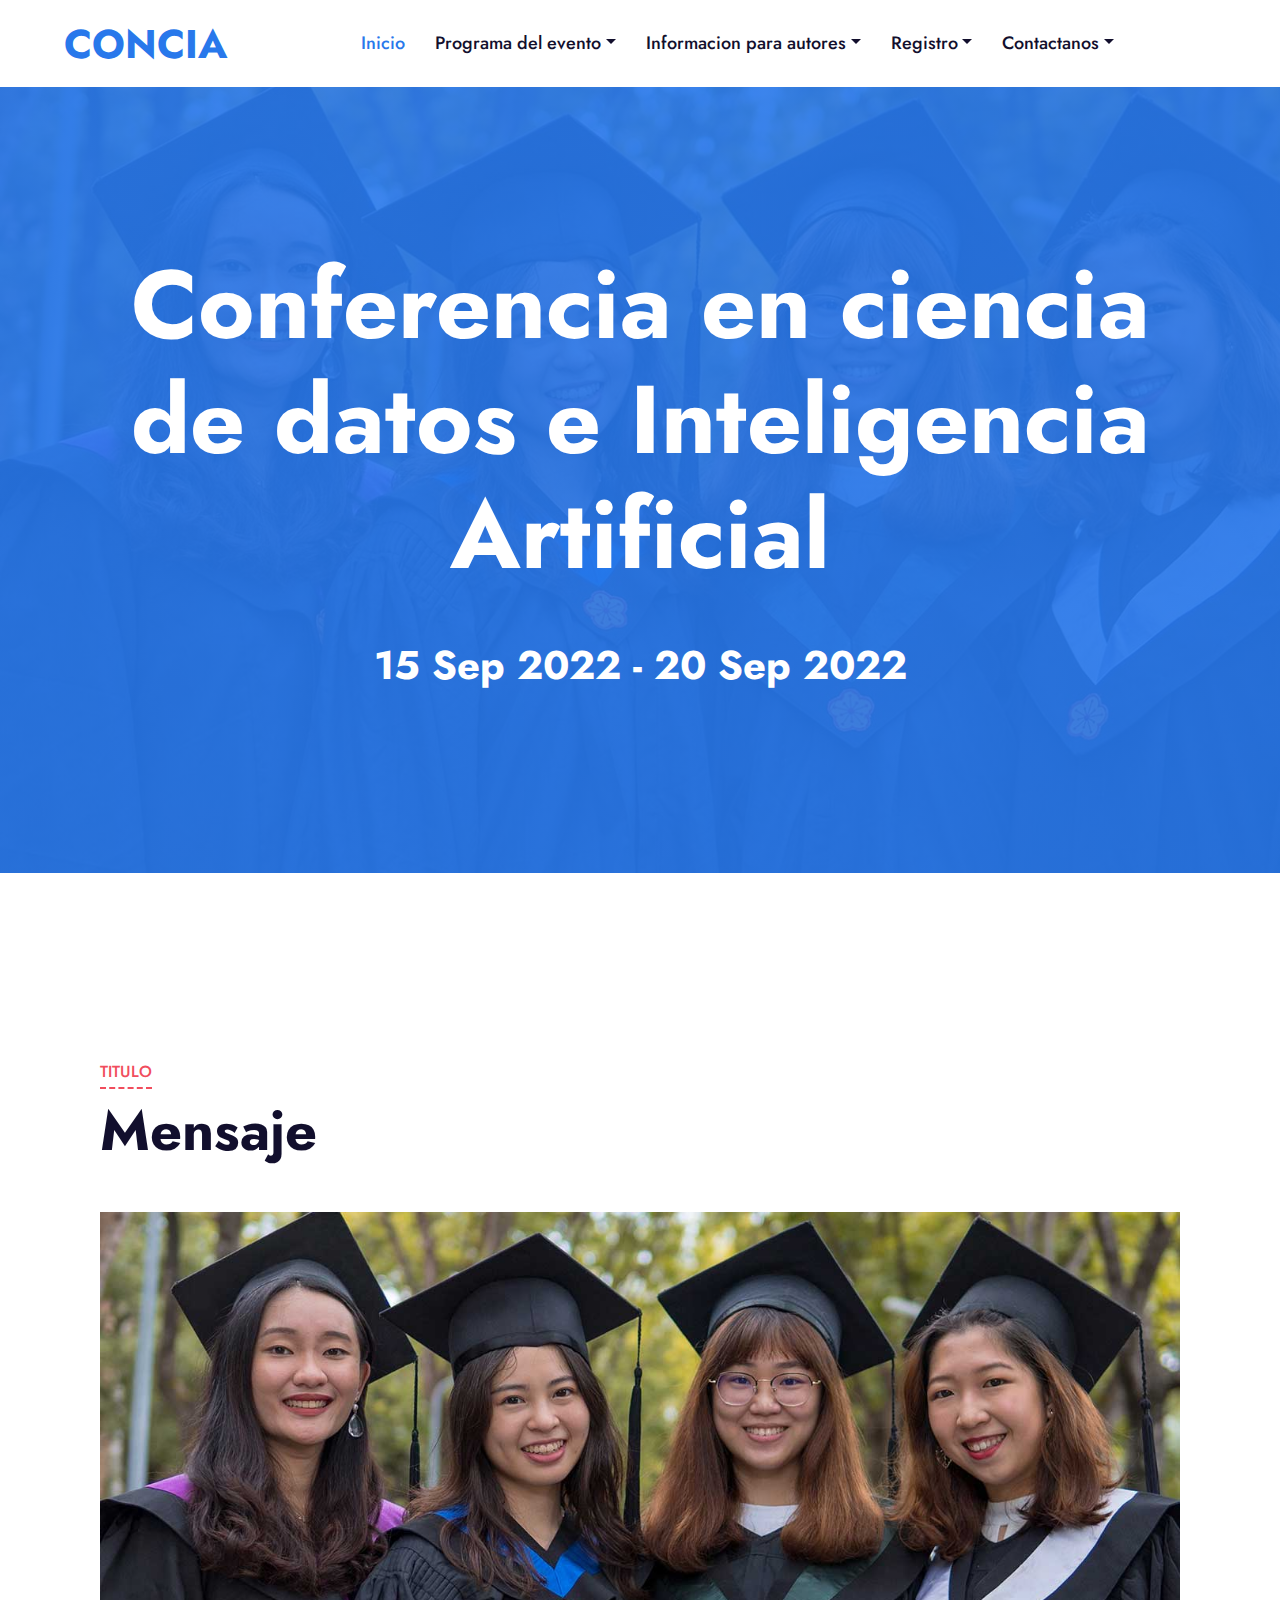
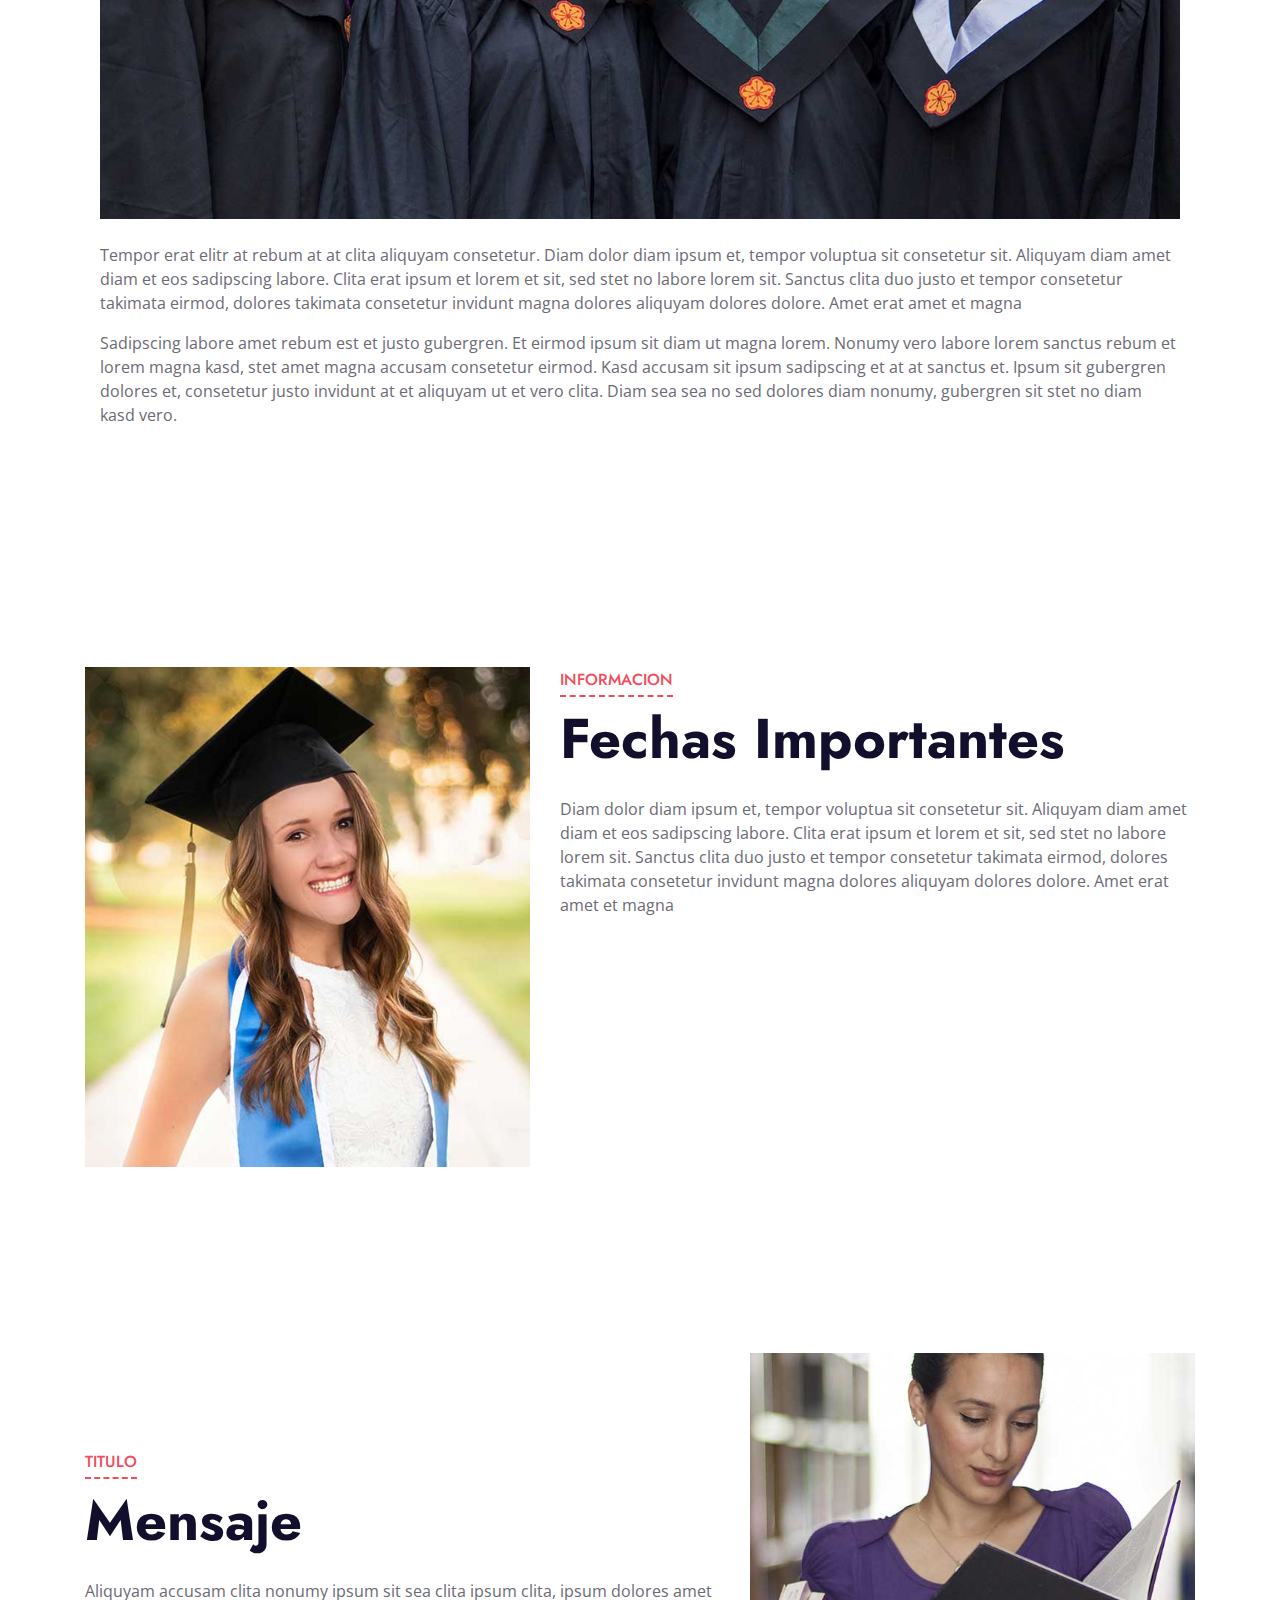
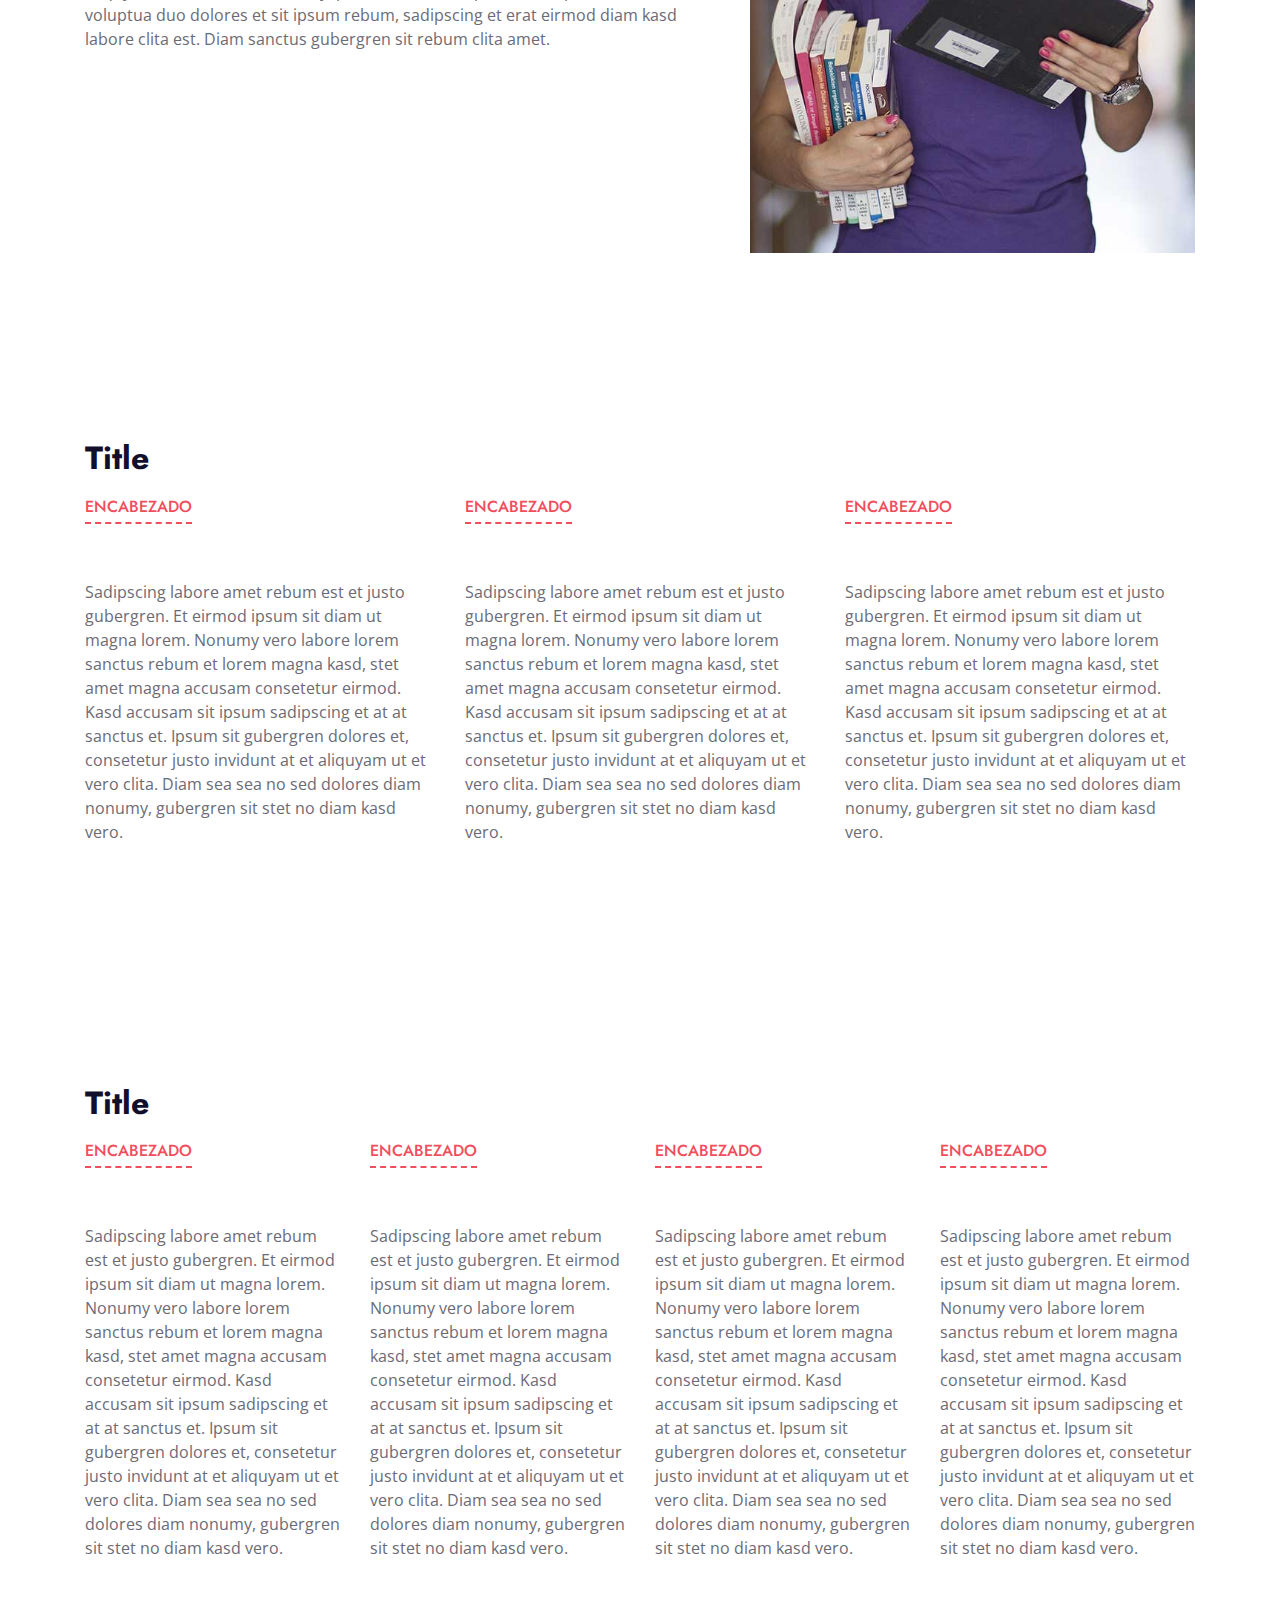
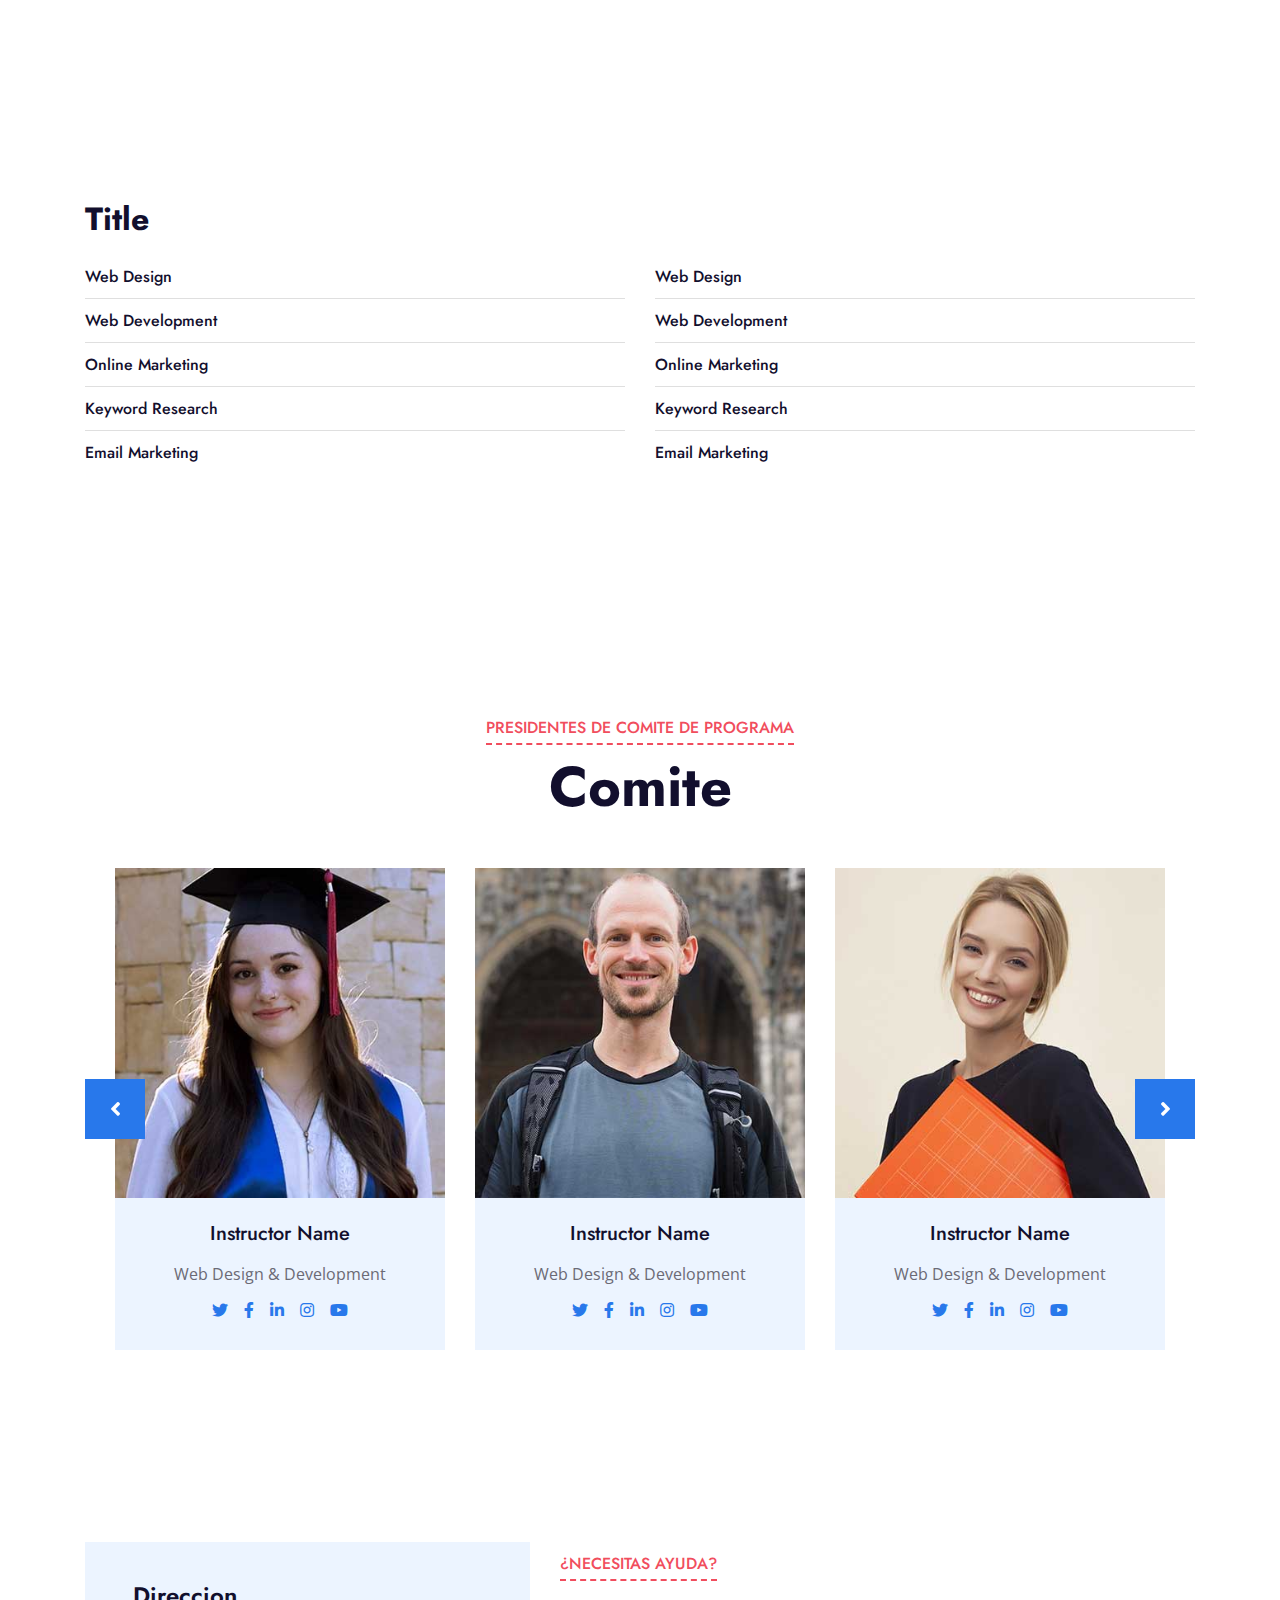
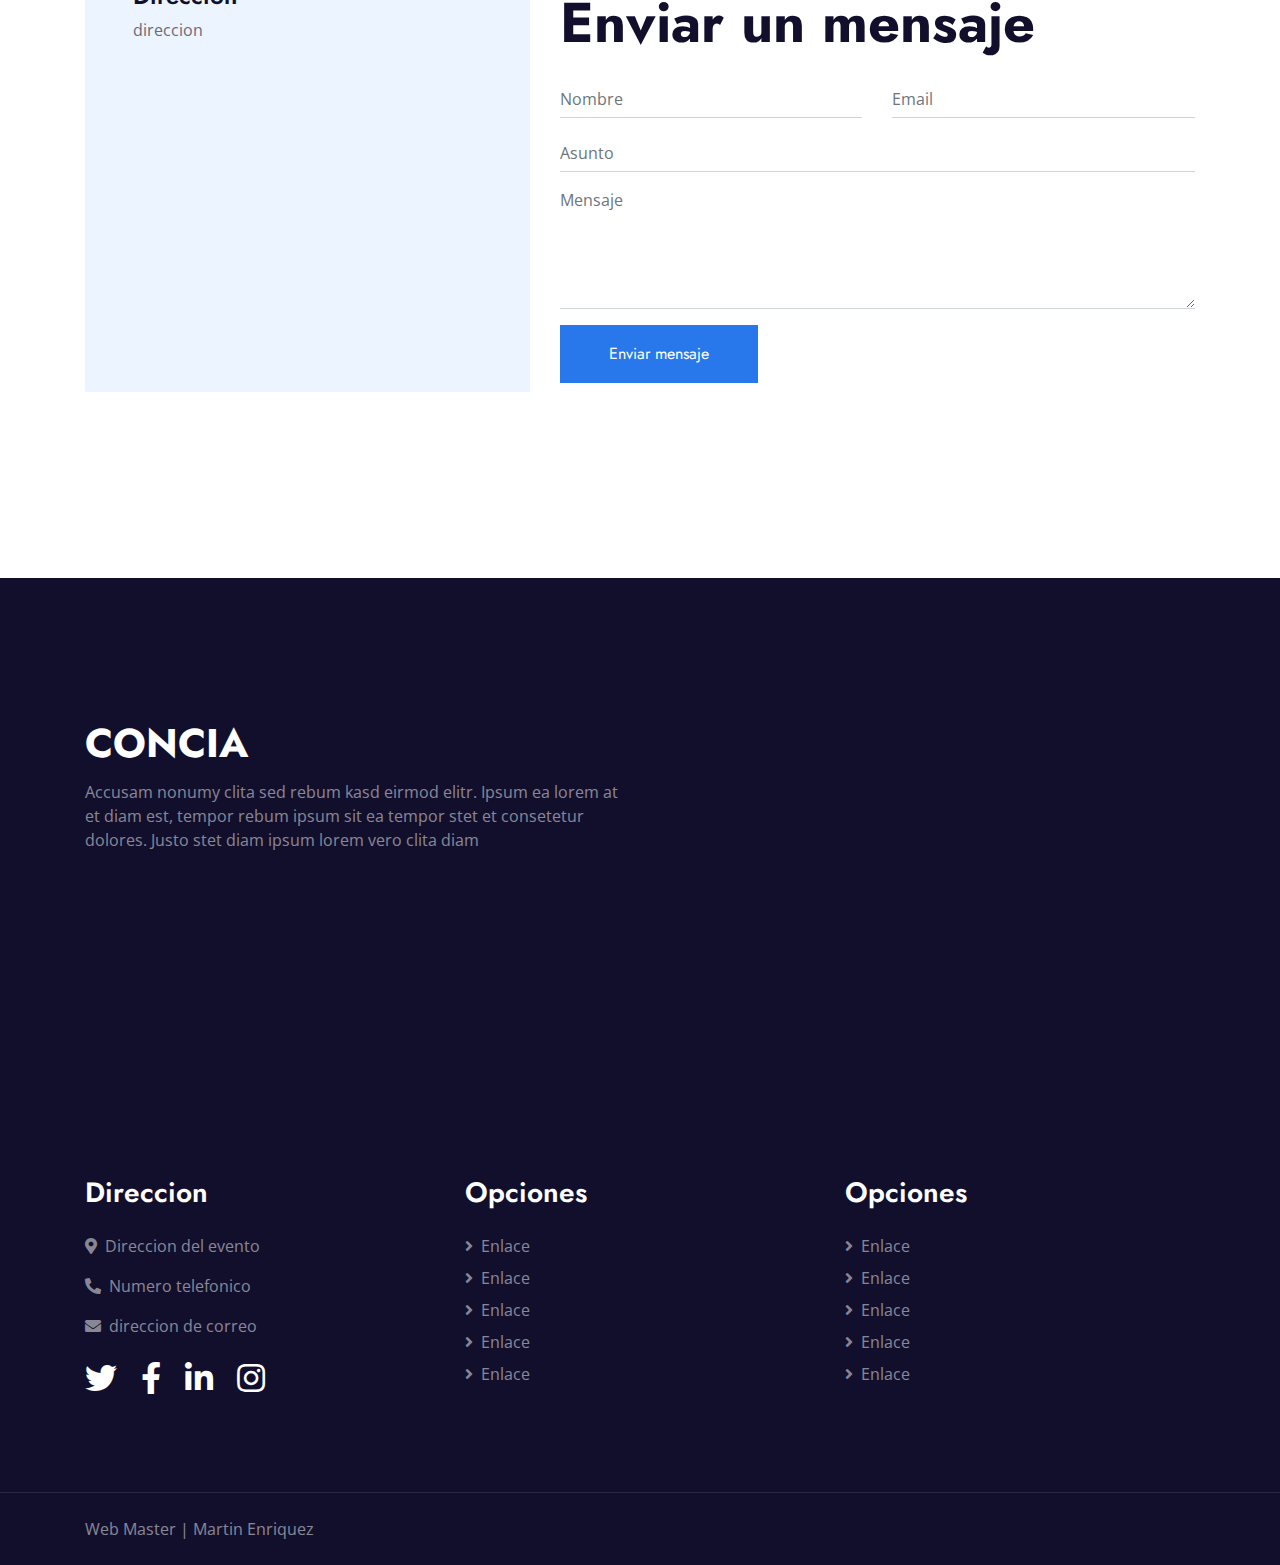
==== commit fc33e3e2: "First release" ====
--- a/index.html
+++ b/index.html
@@ -3,12 +3,10 @@
 
 <head>
     <meta charset="utf-8">
-    <title>Edukate - Online Education Website Template</title>
+    <title>CONCIA</title>
     <meta content="width=device-width, initial-scale=1.0" name="viewport">
-    <meta content="Free HTML Templates" name="keywords">
-    <meta content="Free HTML Templates" name="description">
-
-    <!-- Favicon -->
+
+    <!-- Icono -->
     <link href="img/favicon.ico" rel="icon">
 
     <!-- Google Web Fonts -->
@@ -26,185 +24,153 @@
 </head>
 
 <body>
-    <!-- Topbar Start -->
-    <div class="container-fluid bg-dark">
-        <div class="row py-2 px-lg-5">
-            <div class="col-lg-6 text-center text-lg-left mb-2 mb-lg-0">
-                <div class="d-inline-flex align-items-center text-white">
-                    <small><i class="fa fa-phone-alt mr-2"></i>+012 345 6789</small>
-                    <small class="px-3">|</small>
-                    <small><i class="fa fa-envelope mr-2"></i>info@example.com</small>
-                </div>
-            </div>
-            <div class="col-lg-6 text-center text-lg-right">
-                <div class="d-inline-flex align-items-center">
-                    <a class="text-white px-2" href="">
-                        <i class="fab fa-facebook-f"></i>
-                    </a>
-                    <a class="text-white px-2" href="">
-                        <i class="fab fa-twitter"></i>
-                    </a>
-                    <a class="text-white px-2" href="">
-                        <i class="fab fa-linkedin-in"></i>
-                    </a>
-                    <a class="text-white px-2" href="">
-                        <i class="fab fa-instagram"></i>
-                    </a>
-                    <a class="text-white pl-2" href="">
-                        <i class="fab fa-youtube"></i>
-                    </a>
-                </div>
-            </div>
-        </div>
-    </div>
-    <!-- Topbar End -->
-
-
+
+    <!--Done-->
     <!-- Navbar Start -->
     <div class="container-fluid p-0">
         <nav class="navbar navbar-expand-lg bg-white navbar-light py-3 py-lg-0 px-lg-5">
+            <!--titulo-->
             <a href="index.html" class="navbar-brand ml-lg-3">
-                <h1 class="m-0 text-uppercase text-primary"><i class="fa fa-book-reader mr-3"></i>Edukate</h1>
+                <h1 class="m-0 text-uppercase text-primary">CONCIA</h1>
             </a>
+            <!--boton para pantallas pequeñas-->
             <button type="button" class="navbar-toggler" data-toggle="collapse" data-target="#navbarCollapse">
                 <span class="navbar-toggler-icon"></span>
             </button>
+            <!--Opciones del navbar-->
             <div class="collapse navbar-collapse justify-content-between px-lg-3" id="navbarCollapse">
                 <div class="navbar-nav mx-auto py-0">
-                    <a href="index.html" class="nav-item nav-link active">Home</a>
-                    <a href="about.html" class="nav-item nav-link">About</a>
-                    <a href="course.html" class="nav-item nav-link">Courses</a>
+                    <a href="index.html" class="nav-item nav-link active">Inicio</a>
+                    <!--Programa del evento-->
                     <div class="nav-item dropdown">
-                        <a href="#" class="nav-link dropdown-toggle" data-toggle="dropdown">Pages</a>
+                        <a href="#" class="nav-link dropdown-toggle" data-toggle="dropdown">Programa del evento</a>
                         <div class="dropdown-menu m-0">
-                            <a href="detail.html" class="dropdown-item">Course Detail</a>
-                            <a href="feature.html" class="dropdown-item">Our Features</a>
-                            <a href="team.html" class="dropdown-item">Instructors</a>
-                            <a href="testimonial.html" class="dropdown-item">Testimonial</a>
-                        </div>
-                    </div>
-                    <a href="contact.html" class="nav-item nav-link">Contact</a>
-                </div>
-                <a href="" class="btn btn-primary py-2 px-4 d-none d-lg-block">Join Us</a>
+                            <a href="detail.html" class="dropdown-item">Tutoriales</a>
+                            <a href="feature.html" class="dropdown-item">Conferencias</a>
+                        </div>
+                    </div>
+                    <!--Informacion para autores-->
+                    <div class="nav-item dropdown">
+                        <a href="#" class="nav-link dropdown-toggle" data-toggle="dropdown">Informacion para autores</a>
+                        <div class="dropdown-menu m-0">
+                            <a href="detail.html" class="dropdown-item">Llamada articulos</a>
+                            <a href="feature.html" class="dropdown-item">Guia para autores</a>
+                            <a href="feature.html" class="dropdown-item">Costo para autores</a>
+                        </div>
+                    </div>
+                    <!--Registro-->
+                    <div class="nav-item dropdown">
+                        <a href="#" class="nav-link dropdown-toggle" data-toggle="dropdown">Registro</a>
+                        <div class="dropdown-menu m-0">
+                            <a href="detail.html" class="dropdown-item">Registro a tutorias</a>
+                        </div>
+                    </div>
+                    <!--Contactanos-->
+                    <div class="nav-item dropdown">
+                        <a href="#" class="nav-link dropdown-toggle" data-toggle="dropdown">Contactanos</a>
+                        <div class="dropdown-menu m-0">
+                            <a href="detail.html" class="dropdown-item">Organizadores</a>
+                        </div>
+                    </div>
+                </div>
             </div>
         </nav>
     </div>
     <!-- Navbar End -->
 
-
+    <!--Done-->
     <!-- Header Start -->
     <div class="jumbotron jumbotron-fluid position-relative overlay-bottom" style="margin-bottom: 90px;">
         <div class="container text-center my-5 py-5">
-            <h1 class="text-white mt-4 mb-4">Learn From Home</h1>
-            <h1 class="text-white display-1 mb-5">Education Courses</h1>
-            <div class="mx-auto mb-5" style="width: 100%; max-width: 600px;">
-                <div class="input-group">
-                    <div class="input-group-prepend">
-                        <button class="btn btn-outline-light bg-white text-body px-4 dropdown-toggle" type="button" data-toggle="dropdown"
-                            aria-haspopup="true" aria-expanded="false">Courses</button>
-                        <div class="dropdown-menu">
-                            <a class="dropdown-item" href="#">Courses 1</a>
-                            <a class="dropdown-item" href="#">Courses 2</a>
-                            <a class="dropdown-item" href="#">Courses 3</a>
-                        </div>
-                    </div>
-                    <input type="text" class="form-control border-light" style="padding: 30px 25px;" placeholder="Keyword">
-                    <div class="input-group-append">
-                        <button class="btn btn-secondary px-4 px-lg-5">Search</button>
-                    </div>
-                </div>
-            </div>
+            <h1 class="text-white display-1 mb-5">
+                Conferencia en ciencia de datos e Inteligencia Artificial
+            </h1>
+            <h1 class="text-white mt-4 mb-4">
+                15 Sep 2022 - 20 Sep 2022
+            </h1>
         </div>
     </div>
     <!-- Header End -->
 
-
-    <!-- About Start -->
+    <!--done-->
+    <!-- Detalles Start -->
     <div class="container-fluid py-5">
         <div class="container py-5">
-            <div class="row">
+            <div class="col-lg-12">
+                    <div class="mb-5">
+                        <div class="section-title position-relative mb-5">
+                            <h6 class="d-inline-block position-relative text-secondary text-uppercase pb-2">
+                                Titulo
+                            </h6>
+                            <h1 class="display-4">
+                                Mensaje                                
+                            </h1>
+                        </div>
+                        <img class="img-fluid rounded w-100 mb-4" src="img/header.jpg" alt="Image">
+                        <p>
+                            Tempor erat elitr at rebum at at clita aliquyam consetetur. Diam dolor diam ipsum et, tempor voluptua sit consetetur sit. Aliquyam diam amet diam et eos sadipscing labore. Clita erat ipsum et lorem et sit, sed stet no labore lorem sit. Sanctus clita duo justo et tempor consetetur takimata eirmod, dolores takimata consetetur invidunt magna dolores aliquyam dolores dolore. Amet erat amet et magna
+                        </p>
+                        <p>Sadipscing labore amet rebum est et justo gubergren. Et eirmod ipsum sit diam ut magna lorem.
+                            Nonumy vero labore lorem sanctus rebum et lorem magna kasd, stet amet magna accusam
+                            consetetur eirmod. Kasd accusam sit ipsum sadipscing et at at sanctus et. Ipsum sit
+                            gubergren dolores et, consetetur justo invidunt at et aliquyam ut et vero clita. Diam sea
+                            sea no sed dolores diam nonumy, gubergren sit stet no diam kasd vero.
+                        </p>
+                    </div>                    
+            </div>
+        </div>
+    </div>
+    <!-- Detalles End -->
+
+    <!--Done-->
+    <!-- Fechas importantes Start -->
+    <div class="container-fluid py-5">
+        <div class="container py-5">
+            <div class="row">
+                <!--Imagen-->
                 <div class="col-lg-5 mb-5 mb-lg-0" style="min-height: 500px;">
                     <div class="position-relative h-100">
                         <img class="position-absolute w-100 h-100" src="img/about.jpg" style="object-fit: cover;">
                     </div>
                 </div>
+                <!--Informacion-->
                 <div class="col-lg-7">
                     <div class="section-title position-relative mb-4">
-                        <h6 class="d-inline-block position-relative text-secondary text-uppercase pb-2">About Us</h6>
-                        <h1 class="display-4">First Choice For Online Education Anywhere</h1>
-                    </div>
-                    <p>Tempor erat elitr at rebum at at clita aliquyam consetetur. Diam dolor diam ipsum et, tempor voluptua sit consetetur sit. Aliquyam diam amet diam et eos sadipscing labore. Clita erat ipsum et lorem et sit, sed stet no labore lorem sit. Sanctus clita duo justo et tempor consetetur takimata eirmod, dolores takimata consetetur invidunt magna dolores aliquyam dolores dolore. Amet erat amet et magna</p>
-                    <div class="row pt-3 mx-0">
-                        <div class="col-3 px-0">
-                            <div class="bg-success text-center p-4">
-                                <h1 class="text-white" data-toggle="counter-up">123</h1>
-                                <h6 class="text-uppercase text-white">Available<span class="d-block">Subjects</span></h6>
-                            </div>
-                        </div>
-                        <div class="col-3 px-0">
-                            <div class="bg-primary text-center p-4">
-                                <h1 class="text-white" data-toggle="counter-up">1234</h1>
-                                <h6 class="text-uppercase text-white">Online<span class="d-block">Courses</span></h6>
-                            </div>
-                        </div>
-                        <div class="col-3 px-0">
-                            <div class="bg-secondary text-center p-4">
-                                <h1 class="text-white" data-toggle="counter-up">123</h1>
-                                <h6 class="text-uppercase text-white">Skilled<span class="d-block">Instructors</span></h6>
-                            </div>
-                        </div>
-                        <div class="col-3 px-0">
-                            <div class="bg-warning text-center p-4">
-                                <h1 class="text-white" data-toggle="counter-up">1234</h1>
-                                <h6 class="text-uppercase text-white">Happy<span class="d-block">Students</span></h6>
-                            </div>
-                        </div>
-                    </div>
-                </div>
-            </div>
-        </div>
-    </div>
-    <!-- About End -->
-
-
-    <!-- Feature Start -->
+                        <h6 class="d-inline-block position-relative text-secondary text-uppercase pb-2">
+                            Informacion
+                        </h6>
+                        <h1 class="display-4">
+                            Fechas Importantes
+                        </h1>
+                    </div>
+                    <p>
+                        Diam dolor diam ipsum et, tempor voluptua sit consetetur sit. Aliquyam diam amet diam et eos sadipscing labore. Clita erat ipsum et lorem et sit, sed stet no labore lorem sit. Sanctus clita duo justo et tempor consetetur takimata eirmod, dolores takimata consetetur invidunt magna dolores aliquyam dolores dolore. Amet erat amet et magna
+                    </p>
+                </div>
+            </div>
+        </div>
+    </div>
+    <!-- Fechas importantes End -->
+
+    <!-- Texto Start -->
     <div class="container-fluid bg-image" style="margin: 90px 0;">
         <div class="container">
             <div class="row">
+                <!--Texto-->
                 <div class="col-lg-7 my-5 pt-5 pb-lg-5">
                     <div class="section-title position-relative mb-4">
-                        <h6 class="d-inline-block position-relative text-secondary text-uppercase pb-2">Why Choose Us?</h6>
-                        <h1 class="display-4">Why You Should Start Learning with Us?</h1>
-                    </div>
-                    <p class="mb-4 pb-2">Aliquyam accusam clita nonumy ipsum sit sea clita ipsum clita, ipsum dolores amet voluptua duo dolores et sit ipsum rebum, sadipscing et erat eirmod diam kasd labore clita est. Diam sanctus gubergren sit rebum clita amet.</p>
-                    <div class="d-flex mb-3">
-                        <div class="btn-icon bg-primary mr-4">
-                            <i class="fa fa-2x fa-graduation-cap text-white"></i>
-                        </div>
-                        <div class="mt-n1">
-                            <h4>Skilled Instructors</h4>
-                            <p>Labore rebum duo est Sit dolore eos sit tempor eos stet, vero vero clita magna kasd no nonumy et eos dolor magna ipsum.</p>
-                        </div>
-                    </div>
-                    <div class="d-flex mb-3">
-                        <div class="btn-icon bg-secondary mr-4">
-                            <i class="fa fa-2x fa-certificate text-white"></i>
-                        </div>
-                        <div class="mt-n1">
-                            <h4>International Certificate</h4>
-                            <p>Labore rebum duo est Sit dolore eos sit tempor eos stet, vero vero clita magna kasd no nonumy et eos dolor magna ipsum.</p>
-                        </div>
-                    </div>
-                    <div class="d-flex">
-                        <div class="btn-icon bg-warning mr-4">
-                            <i class="fa fa-2x fa-book-reader text-white"></i>
-                        </div>
-                        <div class="mt-n1">
-                            <h4>Online Classes</h4>
-                            <p class="m-0">Labore rebum duo est Sit dolore eos sit tempor eos stet, vero vero clita magna kasd no nonumy et eos dolor magna ipsum.</p>
-                        </div>
-                    </div>
-                </div>
+                        <h6 class="d-inline-block position-relative text-secondary text-uppercase pb-2">
+                            Titulo
+                        </h6>
+                        <h1 class="display-4">
+                            Mensaje
+                        </h1>
+                    </div>
+                    <p class="mb-4 pb-2">
+                        Aliquyam accusam clita nonumy ipsum sit sea clita ipsum clita, ipsum dolores amet voluptua duo dolores et sit ipsum rebum, sadipscing et erat eirmod diam kasd labore clita est. Diam sanctus gubergren sit rebum clita amet.
+                    </p>
+                </div>
+                <!--Imagen-->
                 <div class="col-lg-5" style="min-height: 500px;">
                     <div class="position-relative h-100">
                         <img class="position-absolute w-100 h-100" src="img/feature.jpg" style="object-fit: cover;">
@@ -213,159 +179,231 @@
             </div>
         </div>
     </div>
-    <!-- Feature Start -->
-
-
-    <!-- Courses Start -->
-    <div class="container-fluid px-0 py-5">
-        <div class="row mx-0 justify-content-center pt-5">
-            <div class="col-lg-6">
-                <div class="section-title text-center position-relative mb-4">
-                    <h6 class="d-inline-block position-relative text-secondary text-uppercase pb-2">Our Courses</h6>
-                    <h1 class="display-4">Checkout New Releases Of Our Courses</h1>
-                </div>
-            </div>
-        </div>
-        <div class="owl-carousel courses-carousel">
-            <div class="courses-item position-relative">
-                <img class="img-fluid" src="img/courses-1.jpg" alt="">
-                <div class="courses-text">
-                    <h4 class="text-center text-white px-3">Web design & development courses for beginners</h4>
-                    <div class="border-top w-100 mt-3">
-                        <div class="d-flex justify-content-between p-4">
-                            <span class="text-white"><i class="fa fa-user mr-2"></i>Jhon Doe</span>
-                            <span class="text-white"><i class="fa fa-star mr-2"></i>4.5 <small>(250)</small></span>
-                        </div>
-                    </div>
-                    <div class="w-100 bg-white text-center p-4" >
-                        <a class="btn btn-primary" href="detail.html">Course Detail</a>
-                    </div>
-                </div>
-            </div>
-            <div class="courses-item position-relative">
-                <img class="img-fluid" src="img/courses-2.jpg" alt="">
-                <div class="courses-text">
-                    <h4 class="text-center text-white px-3">Web design & development courses for beginners</h4>
-                    <div class="border-top w-100 mt-3">
-                        <div class="d-flex justify-content-between p-4">
-                            <span class="text-white"><i class="fa fa-user mr-2"></i>Jhon Doe</span>
-                            <span class="text-white"><i class="fa fa-star mr-2"></i>4.5 <small>(250)</small></span>
-                        </div>
-                    </div>
-                    <div class="w-100 bg-white text-center p-4" >
-                        <a class="btn btn-primary" href="detail.html">Course Detail</a>
-                    </div>
-                </div>
-            </div>
-            <div class="courses-item position-relative">
-                <img class="img-fluid" src="img/courses-3.jpg" alt="">
-                <div class="courses-text">
-                    <h4 class="text-center text-white px-3">Web design & development courses for beginners</h4>
-                    <div class="border-top w-100 mt-3">
-                        <div class="d-flex justify-content-between p-4">
-                            <span class="text-white"><i class="fa fa-user mr-2"></i>Jhon Doe</span>
-                            <span class="text-white"><i class="fa fa-star mr-2"></i>4.5 <small>(250)</small></span>
-                        </div>
-                    </div>
-                    <div class="w-100 bg-white text-center p-4" >
-                        <a class="btn btn-primary" href="detail.html">Course Detail</a>
-                    </div>
-                </div>
-            </div>
-            <div class="courses-item position-relative">
-                <img class="img-fluid" src="img/courses-4.jpg" alt="">
-                <div class="courses-text">
-                    <h4 class="text-center text-white px-3">Web design & development courses for beginners</h4>
-                    <div class="border-top w-100 mt-3">
-                        <div class="d-flex justify-content-between p-4">
-                            <span class="text-white"><i class="fa fa-user mr-2"></i>Jhon Doe</span>
-                            <span class="text-white"><i class="fa fa-star mr-2"></i>4.5 <small>(250)</small></span>
-                        </div>
-                    </div>
-                    <div class="w-100 bg-white text-center p-4" >
-                        <a class="btn btn-primary" href="detail.html">Course Detail</a>
-                    </div>
-                </div>
-            </div>
-            <div class="courses-item position-relative">
-                <img class="img-fluid" src="img/courses-5.jpg" alt="">
-                <div class="courses-text">
-                    <h4 class="text-center text-white px-3">Web design & development courses for beginners</h4>
-                    <div class="border-top w-100 mt-3">
-                        <div class="d-flex justify-content-between p-4">
-                            <span class="text-white"><i class="fa fa-user mr-2"></i>Jhon Doe</span>
-                            <span class="text-white"><i class="fa fa-star mr-2"></i>4.5 <small>(250)</small></span>
-                        </div>
-                    </div>
-                    <div class="w-100 bg-white text-center p-4" >
-                        <a class="btn btn-primary" href="detail.html">Course Detail</a>
-                    </div>
-                </div>
-            </div>
-            <div class="courses-item position-relative">
-                <img class="img-fluid" src="img/courses-6.jpg" alt="">
-                <div class="courses-text">
-                    <h4 class="text-center text-white px-3">Web design & development courses for beginners</h4>
-                    <div class="border-top w-100 mt-3">
-                        <div class="d-flex justify-content-between p-4">
-                            <span class="text-white"><i class="fa fa-user mr-2"></i>Jhon Doe</span>
-                            <span class="text-white"><i class="fa fa-star mr-2"></i>4.5 <small>(250)</small></span>
-                        </div>
-                    </div>
-                    <div class="w-100 bg-white text-center p-4" >
-                        <a class="btn btn-primary" href="detail.html">Course Detail</a>
-                    </div>
-                </div>
-            </div>
-        </div>
-        <div class="row justify-content-center bg-image mx-0 mb-5">
-            <div class="col-lg-6 py-5">
-                <div class="bg-white p-5 my-5">
-                    <h1 class="text-center mb-4">30% Off For New Students</h1>
-                    <form>
-                        <div class="form-row">
-                            <div class="col-sm-6">
-                                <div class="form-group">
-                                    <input type="text" class="form-control bg-light border-0" placeholder="Your Name" style="padding: 30px 20px;">
-                                </div>
-                            </div>
-                            <div class="col-sm-6">
-                                <div class="form-group">
-                                    <input type="email" class="form-control bg-light border-0" placeholder="Your Email" style="padding: 30px 20px;">
-                                </div>
-                            </div>
-                        </div>
-                        <div class="form-row">
-                            <div class="col-sm-6">
-                                <div class="form-group">
-                                    <select class="custom-select bg-light border-0 px-3" style="height: 60px;">
-                                        <option selected>Select A courses</option>
-                                        <option value="1">courses 1</option>
-                                        <option value="2">courses 1</option>
-                                        <option value="3">courses 1</option>
-                                    </select>
-                                </div>
-                            </div>
-                            <div class="col-sm-6">
-                                <button class="btn btn-primary btn-block" type="submit" style="height: 60px;">Sign Up Now</button>
-                            </div>
-                        </div>
-                    </form>
-                </div>
-            </div>
-        </div>
-    </div>
-    <!-- Courses End -->
-
-
-    <!-- Team Start -->
+    <!-- Texto end -->
+
+    <!-- Tres columnas Start -->
     <div class="container-fluid py-5">
         <div class="container py-5">
+            <h2 class="mb-3">Title</h2>
+            <div class="row">
+                
+                <!-- Columna 1 -->
+                <div class="col-lg-4">
+                    <div class="mb-5">
+                        <div class="section-title position-relative mb-5">
+                            <h6 class="d-inline-block position-relative text-secondary text-uppercase pb-2">
+                                Encabezado
+                            </h6>
+                        </div>
+                        <p>Sadipscing labore amet rebum est et justo gubergren. Et eirmod ipsum sit diam ut magna lorem.
+                            Nonumy vero labore lorem sanctus rebum et lorem magna kasd, stet amet magna accusam
+                            consetetur eirmod. Kasd accusam sit ipsum sadipscing et at at sanctus et. Ipsum sit
+                            gubergren dolores et, consetetur justo invidunt at et aliquyam ut et vero clita. Diam sea
+                            sea no sed dolores diam nonumy, gubergren sit stet no diam kasd vero.
+                        </p>
+                    </div>                    
+                </div>
+                
+                <!-- Columna 2 -->
+                <div class="col-lg-4">
+                    <div class="mb-5">
+                        <div class="section-title position-relative mb-5">
+                            <h6 class="d-inline-block position-relative text-secondary text-uppercase pb-2">
+                                Encabezado
+                            </h6>
+                        </div>
+                        <p>Sadipscing labore amet rebum est et justo gubergren. Et eirmod ipsum sit diam ut magna lorem.
+                            Nonumy vero labore lorem sanctus rebum et lorem magna kasd, stet amet magna accusam
+                            consetetur eirmod. Kasd accusam sit ipsum sadipscing et at at sanctus et. Ipsum sit
+                            gubergren dolores et, consetetur justo invidunt at et aliquyam ut et vero clita. Diam sea
+                            sea no sed dolores diam nonumy, gubergren sit stet no diam kasd vero.
+                        </p>
+                    </div>                    
+                </div>
+
+                <!-- Columna 3 -->
+                <div class="col-lg-4">
+                    <div class="mb-5">
+                        <div class="section-title position-relative mb-5">
+                            <h6 class="d-inline-block position-relative text-secondary text-uppercase pb-2">
+                                Encabezado
+                            </h6>
+                        </div>
+                        <p>Sadipscing labore amet rebum est et justo gubergren. Et eirmod ipsum sit diam ut magna lorem.
+                            Nonumy vero labore lorem sanctus rebum et lorem magna kasd, stet amet magna accusam
+                            consetetur eirmod. Kasd accusam sit ipsum sadipscing et at at sanctus et. Ipsum sit
+                            gubergren dolores et, consetetur justo invidunt at et aliquyam ut et vero clita. Diam sea
+                            sea no sed dolores diam nonumy, gubergren sit stet no diam kasd vero.
+                        </p>
+                    </div>                    
+                </div>
+
+            </div>
+        </div>
+    </div>
+    <!-- Tres columnas End -->
+
+    <!-- Cuatro columnas Start -->
+    <div class="container-fluid py-5">
+        <div class="container py-5">
+            <h2 class="mb-3">Title</h2>
+            <div class="row">
+                
+                <!-- Columna 1 -->
+                <div class="col-lg-3">
+                    <div class="mb-5">
+                        <div class="section-title position-relative mb-5">
+                            <h6 class="d-inline-block position-relative text-secondary text-uppercase pb-2">
+                                Encabezado
+                            </h6>
+                        </div>
+                        <p>Sadipscing labore amet rebum est et justo gubergren. Et eirmod ipsum sit diam ut magna lorem.
+                            Nonumy vero labore lorem sanctus rebum et lorem magna kasd, stet amet magna accusam
+                            consetetur eirmod. Kasd accusam sit ipsum sadipscing et at at sanctus et. Ipsum sit
+                            gubergren dolores et, consetetur justo invidunt at et aliquyam ut et vero clita. Diam sea
+                            sea no sed dolores diam nonumy, gubergren sit stet no diam kasd vero.
+                        </p>
+                    </div>                    
+                </div>
+                
+                <!-- Columna 2 -->
+                <div class="col-lg-3">
+                    <div class="mb-5">
+                        <div class="section-title position-relative mb-5">
+                            <h6 class="d-inline-block position-relative text-secondary text-uppercase pb-2">
+                                Encabezado
+                            </h6>
+                        </div>
+                        <p>Sadipscing labore amet rebum est et justo gubergren. Et eirmod ipsum sit diam ut magna lorem.
+                            Nonumy vero labore lorem sanctus rebum et lorem magna kasd, stet amet magna accusam
+                            consetetur eirmod. Kasd accusam sit ipsum sadipscing et at at sanctus et. Ipsum sit
+                            gubergren dolores et, consetetur justo invidunt at et aliquyam ut et vero clita. Diam sea
+                            sea no sed dolores diam nonumy, gubergren sit stet no diam kasd vero.
+                        </p>
+                    </div>                    
+                </div>
+
+                <!-- Columna 3 -->
+                <div class="col-lg-3">
+                    <div class="mb-5">
+                        <div class="section-title position-relative mb-5">
+                            <h6 class="d-inline-block position-relative text-secondary text-uppercase pb-2">
+                                Encabezado
+                            </h6>
+                        </div>
+                        <p>Sadipscing labore amet rebum est et justo gubergren. Et eirmod ipsum sit diam ut magna lorem.
+                            Nonumy vero labore lorem sanctus rebum et lorem magna kasd, stet amet magna accusam
+                            consetetur eirmod. Kasd accusam sit ipsum sadipscing et at at sanctus et. Ipsum sit
+                            gubergren dolores et, consetetur justo invidunt at et aliquyam ut et vero clita. Diam sea
+                            sea no sed dolores diam nonumy, gubergren sit stet no diam kasd vero.
+                        </p>
+                    </div>                    
+                </div>
+
+                <!-- Columna 4 -->
+                <div class="col-lg-3">
+                    <div class="mb-5">
+                        <div class="section-title position-relative mb-5">
+                            <h6 class="d-inline-block position-relative text-secondary text-uppercase pb-2">
+                                Encabezado
+                            </h6>
+                        </div>
+                        <p>Sadipscing labore amet rebum est et justo gubergren. Et eirmod ipsum sit diam ut magna lorem.
+                            Nonumy vero labore lorem sanctus rebum et lorem magna kasd, stet amet magna accusam
+                            consetetur eirmod. Kasd accusam sit ipsum sadipscing et at at sanctus et. Ipsum sit
+                            gubergren dolores et, consetetur justo invidunt at et aliquyam ut et vero clita. Diam sea
+                            sea no sed dolores diam nonumy, gubergren sit stet no diam kasd vero.
+                        </p>
+                    </div>                    
+                </div>
+
+            </div>
+        </div>
+    </div>
+    <!-- Cuatro columnas End -->
+
+    <!-- Tabla dos columnas Start -->
+    <div class="container-fluid py-5">
+        <div class="container py-5">
+            <h2 class="mb-3">Title</h2>
+            <div class="row">
+                <!--Table 1-->
+                <div class="col-lg-6">
+                    <div class="mb-5">
+                        <ul class="list-group list-group-flush">
+                            <li class="list-group-item d-flex justify-content-between align-items-center px-0">
+                                <a href="" class="text-decoration-none h6 m-0">Web Design</a>
+                            </li>
+                            <li class="list-group-item d-flex justify-content-between align-items-center px-0">
+                                <a href="" class="text-decoration-none h6 m-0">Web Development</a>
+                                
+                            </li>
+                            <li class="list-group-item d-flex justify-content-between align-items-center px-0">
+                                <a href="" class="text-decoration-none h6 m-0">Online Marketing</a>
+                               
+                            </li>
+                            <li class="list-group-item d-flex justify-content-between align-items-center px-0">
+                                <a href="" class="text-decoration-none h6 m-0">Keyword Research</a>
+                                
+                            </li>
+                            <li class="list-group-item d-flex justify-content-between align-items-center px-0">
+                                <a href="" class="text-decoration-none h6 m-0">Email Marketing</a>
+                                
+                            </li>
+                        </ul>
+                    </div>
+
+                    
+                </div>
+                <!--Table 2-->
+                <div class="col-lg-6">
+                    <div class="mb-5">
+                        <ul class="list-group list-group-flush">
+                            <li class="list-group-item d-flex justify-content-between align-items-center px-0">
+                                <a href="" class="text-decoration-none h6 m-0">Web Design</a>
+                            </li>
+                            <li class="list-group-item d-flex justify-content-between align-items-center px-0">
+                                <a href="" class="text-decoration-none h6 m-0">Web Development</a>
+                                
+                            </li>
+                            <li class="list-group-item d-flex justify-content-between align-items-center px-0">
+                                <a href="" class="text-decoration-none h6 m-0">Online Marketing</a>
+                               
+                            </li>
+                            <li class="list-group-item d-flex justify-content-between align-items-center px-0">
+                                <a href="" class="text-decoration-none h6 m-0">Keyword Research</a>
+                                
+                            </li>
+                            <li class="list-group-item d-flex justify-content-between align-items-center px-0">
+                                <a href="" class="text-decoration-none h6 m-0">Email Marketing</a>
+                                
+                            </li>
+                        </ul>
+                    </div>
+
+                    
+                </div>
+            </div>
+        </div>
+    </div>
+    <!-- Tabla dos columnas End -->
+
+    <!--Done-->
+    <!-- Presidentes comite del programa Start -->
+    <div class="container-fluid py-5">
+        <div class="container py-5">
+            <!--texto-->
             <div class="section-title text-center position-relative mb-5">
-                <h6 class="d-inline-block position-relative text-secondary text-uppercase pb-2">Instructors</h6>
-                <h1 class="display-4">Meet Our Instructors</h1>
-            </div>
+                <h6 class="d-inline-block position-relative text-secondary text-uppercase pb-2">
+                    Presidentes de comite de programa
+                </h6>
+                <h1 class="display-4">
+                    Comite
+                </h1>
+            </div>
+            <!--Carrusel de imagenes-->
             <div class="owl-carousel team-carousel position-relative" style="padding: 0 30px;">
+                <!--Persona 1-->
                 <div class="team-item">
                     <img class="img-fluid w-100" src="img/team-1.jpg" alt="">
                     <div class="bg-light text-center p-4">
@@ -380,6 +418,7 @@
                         </div>
                     </div>
                 </div>
+                <!--Persona 2-->
                 <div class="team-item">
                     <img class="img-fluid w-100" src="img/team-2.jpg" alt="">
                     <div class="bg-light text-center p-4">
@@ -394,6 +433,7 @@
                         </div>
                     </div>
                 </div>
+                <!--Persona 3-->
                 <div class="team-item">
                     <img class="img-fluid w-100" src="img/team-3.jpg" alt="">
                     <div class="bg-light text-center p-4">
@@ -408,6 +448,7 @@
                         </div>
                     </div>
                 </div>
+                <!--Persona 4-->
                 <div class="team-item">
                     <img class="img-fluid w-100" src="img/team-4.jpg" alt="">
                     <div class="bg-light text-center p-4">
@@ -425,110 +466,54 @@
             </div>
         </div>
     </div>
-    <!-- Team End -->
-
-
-    <!-- Testimonial Start -->
-    <div class="container-fluid bg-image py-5" style="margin: 90px 0;">
-        <div class="container py-5">
-            <div class="row align-items-center">
-                <div class="col-lg-5 mb-5 mb-lg-0">
-                    <div class="section-title position-relative mb-4">
-                        <h6 class="d-inline-block position-relative text-secondary text-uppercase pb-2">Testimonial</h6>
-                        <h1 class="display-4">What Say Our Students</h1>
-                    </div>
-                    <p class="m-0">Dolor est dolores et nonumy sit labore dolores est sed rebum amet, justo duo ipsum sanctus dolore magna rebum sit et. Diam lorem ea sea at. Nonumy et at at sed justo est nonumy tempor. Vero sea ea eirmod, elitr ea amet diam ipsum at amet. Erat sed stet eos ipsum diam</p>
-                </div>
-                <div class="col-lg-7">
-                    <div class="owl-carousel testimonial-carousel">
-                        <div class="bg-white p-5">
-                            <i class="fa fa-3x fa-quote-left text-primary mb-4"></i>
-                            <p>Sed et elitr ipsum labore dolor diam, ipsum duo vero sed sit est est ipsum eos clita est ipsum. Est nonumy tempor at kasd. Sed at dolor duo ut dolor, et justo erat dolor magna sed stet amet elitr duo lorem</p>
-                            <div class="d-flex flex-shrink-0 align-items-center mt-4">
-                                <img class="img-fluid mr-4" src="img/testimonial-2.jpg" alt="">
-                                <div>
-                                    <h5>Student Name</h5>
-                                    <span>Web Design</span>
-                                </div>
-                            </div>
-                        </div>
-                        <div class="bg-white p-5">
-                            <i class="fa fa-3x fa-quote-left text-primary mb-4"></i>
-                            <p>Sed et elitr ipsum labore dolor diam, ipsum duo vero sed sit est est ipsum eos clita est ipsum. Est nonumy tempor at kasd. Sed at dolor duo ut dolor, et justo erat dolor magna sed stet amet elitr duo lorem</p>
-                            <div class="d-flex flex-shrink-0 align-items-center mt-4">
-                                <img class="img-fluid mr-4" src="img/testimonial-1.jpg" alt="">
-                                <div>
-                                    <h5>Student Name</h5>
-                                    <span>Web Design</span>
-                                </div>
-                            </div>
-                        </div>
-                    </div>
-                </div>
-            </div>
-        </div>
-    </div>
-    <!-- Testimonial Start -->
-
-
-    <!-- Contact Start -->
+    <!-- Presidentes comite del programa End -->
+
+    <!--Done-->
+    <!-- Information Start -->
     <div class="container-fluid py-5">
         <div class="container py-5">
             <div class="row align-items-center">
+                <!--Posible mapa-->
                 <div class="col-lg-5 mb-5 mb-lg-0">
                     <div class="bg-light d-flex flex-column justify-content-center px-5" style="height: 450px;">
-                        <div class="d-flex align-items-center mb-5">
-                            <div class="btn-icon bg-primary mr-4">
-                                <i class="fa fa-2x fa-map-marker-alt text-white"></i>
+                        <div class="d-flex align-items-center">
+                            <div class="mt-n1">
+                                <h4>Direccion</h4>
+                                <p class="m-0">direccion</p>
+                                <iframe src="https://www.google.com/maps/embed?pb=!1m18!1m12!1m3!1d3760.702971040324!2d-99.12871995009655!3d19.511410943148526!2m3!1f0!2f0!3f0!3m2!1i1024!2i768!4f13.1!3m3!1m2!1s0x85d1f9c228b343cf%3A0x2f403a140132e3e7!2sUPIITA%20-%20Unidad%20Profesional%20Interdisciplinaria%20en%20Ingenier%C3%ADa%20y%20Tecnolog%C3%ADas%20Avanzadas%20IPN!5e0!3m2!1ses-419!2smx!4v1661900418788!5m2!1ses-419!2smx" width="300" height="300" style="border:0;" allowfullscreen="" loading="lazy" referrerpolicy="no-referrer-when-downgrade"></iframe>
                             </div>
-                            <div class="mt-n1">
-                                <h4>Our Location</h4>
-                                <p class="m-0">123 Street, New York, USA</p>
-                            </div>
-                        </div>
-                        <div class="d-flex align-items-center mb-5">
-                            <div class="btn-icon bg-secondary mr-4">
-                                <i class="fa fa-2x fa-phone-alt text-white"></i>
-                            </div>
-                            <div class="mt-n1">
-                                <h4>Call Us</h4>
-                                <p class="m-0">+012 345 6789</p>
-                            </div>
-                        </div>
-                        <div class="d-flex align-items-center">
-                            <div class="btn-icon bg-warning mr-4">
-                                <i class="fa fa-2x fa-envelope text-white"></i>
-                            </div>
-                            <div class="mt-n1">
-                                <h4>Email Us</h4>
-                                <p class="m-0">info@example.com</p>
-                            </div>
-                        </div>
-                    </div>
-                </div>
+                        </div>
+                    </div>
+                </div>
+                <!--Formulario-->
                 <div class="col-lg-7">
                     <div class="section-title position-relative mb-4">
-                        <h6 class="d-inline-block position-relative text-secondary text-uppercase pb-2">Need Help?</h6>
-                        <h1 class="display-4">Send Us A Message</h1>
-                    </div>
+                        <h6 class="d-inline-block position-relative text-secondary text-uppercase pb-2">
+                            ¿Necesitas ayuda?
+                        </h6>
+                        <h1 class="display-4">
+                            Enviar un mensaje
+                        </h1>
+                    </div>
+                    <!--Formulario-->
                     <div class="contact-form">
                         <form>
                             <div class="row">
                                 <div class="col-6 form-group">
-                                    <input type="text" class="form-control border-top-0 border-right-0 border-left-0 p-0" placeholder="Your Name" required="required">
+                                    <input type="text" class="form-control border-top-0 border-right-0 border-left-0 p-0" placeholder="Nombre" required="required">
                                 </div>
                                 <div class="col-6 form-group">
-                                    <input type="email" class="form-control border-top-0 border-right-0 border-left-0 p-0" placeholder="Your Email" required="required">
+                                    <input type="email" class="form-control border-top-0 border-right-0 border-left-0 p-0" placeholder="Email" required="required">
                                 </div>
                             </div>
                             <div class="form-group">
-                                <input type="text" class="form-control border-top-0 border-right-0 border-left-0 p-0" placeholder="Subject" required="required">
+                                <input type="text" class="form-control border-top-0 border-right-0 border-left-0 p-0" placeholder="Asunto" required="required">
                             </div>
                             <div class="form-group">
-                                <textarea class="form-control border-top-0 border-right-0 border-left-0 p-0" rows="5" placeholder="Message" required="required"></textarea>
+                                <textarea class="form-control border-top-0 border-right-0 border-left-0 p-0" rows="5" placeholder="Mensaje" required="required"></textarea>
                             </div>
                             <div>
-                                <button class="btn btn-primary py-3 px-5" type="submit">Send Message</button>
+                                <button class="btn btn-primary py-3 px-5" type="submit">Enviar mensaje</button>
                             </div>
                         </form>
                     </div>
@@ -536,37 +521,35 @@
             </div>
         </div>
     </div>
-    <!-- Contact End -->
-
-
+    <!-- Information End -->
+
+    <!--Done-->
     <!-- Footer Start -->
     <div class="container-fluid position-relative overlay-top bg-dark text-white-50 py-5" style="margin-top: 90px;">
         <div class="container mt-5 pt-5">
             <div class="row">
                 <div class="col-md-6 mb-5">
                     <a href="index.html" class="navbar-brand">
-                        <h1 class="mt-n2 text-uppercase text-white"><i class="fa fa-book-reader mr-3"></i>Edukate</h1>
+                        <h1 class="mt-n2 text-uppercase text-white">
+                            CONCIA
+                        </h1>
                     </a>
-                    <p class="m-0">Accusam nonumy clita sed rebum kasd eirmod elitr. Ipsum ea lorem at et diam est, tempor rebum ipsum sit ea tempor stet et consetetur dolores. Justo stet diam ipsum lorem vero clita diam</p>
-                </div>
+                    <p class="m-0">
+                        Accusam nonumy clita sed rebum kasd eirmod elitr. Ipsum ea lorem at et diam est, tempor rebum ipsum sit ea tempor stet et consetetur dolores. Justo stet diam ipsum lorem vero clita diam
+                    </p>
+                </div>
+                <!--Google maps-->
                 <div class="col-md-6 mb-5">
-                    <h3 class="text-white mb-4">Newsletter</h3>
-                    <div class="w-100">
-                        <div class="input-group">
-                            <input type="text" class="form-control border-light" style="padding: 30px;" placeholder="Your Email Address">
-                            <div class="input-group-append">
-                                <button class="btn btn-primary px-4">Sign Up</button>
-                            </div>
-                        </div>
-                    </div>
-                </div>
-            </div>
-            <div class="row">
+                    <iframe src="https://www.google.com/maps/embed?pb=!1m18!1m12!1m3!1d3760.702971040324!2d-99.12871995009655!3d19.511410943148526!2m3!1f0!2f0!3f0!3m2!1i1024!2i768!4f13.1!3m3!1m2!1s0x85d1f9c228b343cf%3A0x2f403a140132e3e7!2sUPIITA%20-%20Unidad%20Profesional%20Interdisciplinaria%20en%20Ingenier%C3%ADa%20y%20Tecnolog%C3%ADas%20Avanzadas%20IPN!5e0!3m2!1ses-419!2smx!4v1661900418788!5m2!1ses-419!2smx" width="400" height="400" style="border:0;" allowfullscreen="" loading="lazy" referrerpolicy="no-referrer-when-downgrade"></iframe>
+                </div>
+            </div>
+            <div class="row">
+                <!--Columna 1-->
                 <div class="col-md-4 mb-5">
-                    <h3 class="text-white mb-4">Get In Touch</h3>
-                    <p><i class="fa fa-map-marker-alt mr-2"></i>123 Street, New York, USA</p>
-                    <p><i class="fa fa-phone-alt mr-2"></i>+012 345 67890</p>
-                    <p><i class="fa fa-envelope mr-2"></i>info@example.com</p>
+                    <h3 class="text-white mb-4">Direccion</h3>
+                    <p><i class="fa fa-map-marker-alt mr-2"></i>Direccion del evento</p>
+                    <p><i class="fa fa-phone-alt mr-2"></i>Numero telefonico</p>
+                    <p><i class="fa fa-envelope mr-2"></i>direccion de correo</p>
                     <div class="d-flex justify-content-start mt-4">
                         <a class="text-white mr-4" href="#"><i class="fab fa-2x fa-twitter"></i></a>
                         <a class="text-white mr-4" href="#"><i class="fab fa-2x fa-facebook-f"></i></a>
@@ -574,50 +557,45 @@
                         <a class="text-white" href="#"><i class="fab fa-2x fa-instagram"></i></a>
                     </div>
                 </div>
+                <!--Columna 2-->
                 <div class="col-md-4 mb-5">
-                    <h3 class="text-white mb-4">Our Courses</h3>
+                    <h3 class="text-white mb-4">Opciones</h3>
                     <div class="d-flex flex-column justify-content-start">
-                        <a class="text-white-50 mb-2" href="#"><i class="fa fa-angle-right mr-2"></i>Web Design</a>
-                        <a class="text-white-50 mb-2" href="#"><i class="fa fa-angle-right mr-2"></i>Apps Design</a>
-                        <a class="text-white-50 mb-2" href="#"><i class="fa fa-angle-right mr-2"></i>Marketing</a>
-                        <a class="text-white-50 mb-2" href="#"><i class="fa fa-angle-right mr-2"></i>Research</a>
-                        <a class="text-white-50" href="#"><i class="fa fa-angle-right mr-2"></i>SEO</a>
-                    </div>
-                </div>
+                        <a class="text-white-50 mb-2" href="#"><i class="fa fa-angle-right mr-2"></i>Enlace</a>
+                        <a class="text-white-50 mb-2" href="#"><i class="fa fa-angle-right mr-2"></i>Enlace</a>
+                        <a class="text-white-50 mb-2" href="#"><i class="fa fa-angle-right mr-2"></i>Enlace</a>
+                        <a class="text-white-50 mb-2" href="#"><i class="fa fa-angle-right mr-2"></i>Enlace</a>
+                        <a class="text-white-50" href="#"><i class="fa fa-angle-right mr-2"></i>Enlace</a>
+                    </div>
+                </div>
+                <!--Columna 3-->
                 <div class="col-md-4 mb-5">
-                    <h3 class="text-white mb-4">Quick Links</h3>
+                    <h3 class="text-white mb-4">Opciones</h3>
                     <div class="d-flex flex-column justify-content-start">
-                        <a class="text-white-50 mb-2" href="#"><i class="fa fa-angle-right mr-2"></i>Privacy Policy</a>
-                        <a class="text-white-50 mb-2" href="#"><i class="fa fa-angle-right mr-2"></i>Terms & Condition</a>
-                        <a class="text-white-50 mb-2" href="#"><i class="fa fa-angle-right mr-2"></i>Regular FAQs</a>
-                        <a class="text-white-50 mb-2" href="#"><i class="fa fa-angle-right mr-2"></i>Help & Support</a>
-                        <a class="text-white-50" href="#"><i class="fa fa-angle-right mr-2"></i>Contact</a>
-                    </div>
-                </div>
-            </div>
-        </div>
-    </div>
+                        <a class="text-white-50 mb-2" href="#"><i class="fa fa-angle-right mr-2"></i>Enlace</a>
+                        <a class="text-white-50 mb-2" href="#"><i class="fa fa-angle-right mr-2"></i>Enlace</a>
+                        <a class="text-white-50 mb-2" href="#"><i class="fa fa-angle-right mr-2"></i>Enlace</a>
+                        <a class="text-white-50 mb-2" href="#"><i class="fa fa-angle-right mr-2"></i>Enlace</a>
+                        <a class="text-white-50" href="#"><i class="fa fa-angle-right mr-2"></i>Enlace</a>
+                    </div>
+                </div>
+            </div>
+        </div>
+    </div>
+    <!--Creditos-->
     <div class="container-fluid bg-dark text-white-50 border-top py-4" style="border-color: rgba(256, 256, 256, .1) !important;">
         <div class="container">
             <div class="row">
                 <div class="col-md-6 text-center text-md-left mb-3 mb-md-0">
-                    <p class="m-0">Copyright &copy; <a class="text-white" href="#">Your Site Name</a>. All Rights Reserved.
-                    </p>
-                </div>
-                <div class="col-md-6 text-center text-md-right">
-                    <p class="m-0">Designed by <a class="text-white" href="https://htmlcodex.com">HTML Codex</a>
-                    </p>
+                    <p class="m-0">Web Master | Martin Enriquez</p>
                 </div>
             </div>
         </div>
     </div>
     <!-- Footer End -->
-
 
     <!-- Back to Top -->
     <a href="#" class="btn btn-lg btn-primary rounded-0 btn-lg-square back-to-top"><i class="fa fa-angle-double-up"></i></a>
-
-
     <!-- JavaScript Libraries -->
     <script src="https://code.jquery.com/jquery-3.4.1.min.js"></script>
     <script src="https://stackpath.bootstrapcdn.com/bootstrap/4.4.1/js/bootstrap.bundle.min.js"></script>
@@ -625,7 +603,6 @@
     <script src="lib/waypoints/waypoints.min.js"></script>
     <script src="lib/counterup/counterup.min.js"></script>
     <script src="lib/owlcarousel/owl.carousel.min.js"></script>
-
     <!-- Template Javascript -->
     <script src="js/main.js"></script>
 </body>
--- a/css/style.css
+++ b/css/style.css
@@ -9815,7 +9815,7 @@
   left: 0;
   z-index: 1;
 }
-
+/*
 .overlay-top::before {
   top: 0;
   background: url(../img/overlay-top.png) top center no-repeat;
@@ -9827,7 +9827,7 @@
   background: url(../img/overlay-bottom.png) bottom center no-repeat;
   background-size: contain;
 }
-
+*/
 .bg-image {
   background: linear-gradient(rgba(40, 120, 235, 0.05), rgba(40, 120, 235, 0.05)), url(../img/bg-image.jpg);
   background-attachment: fixed;
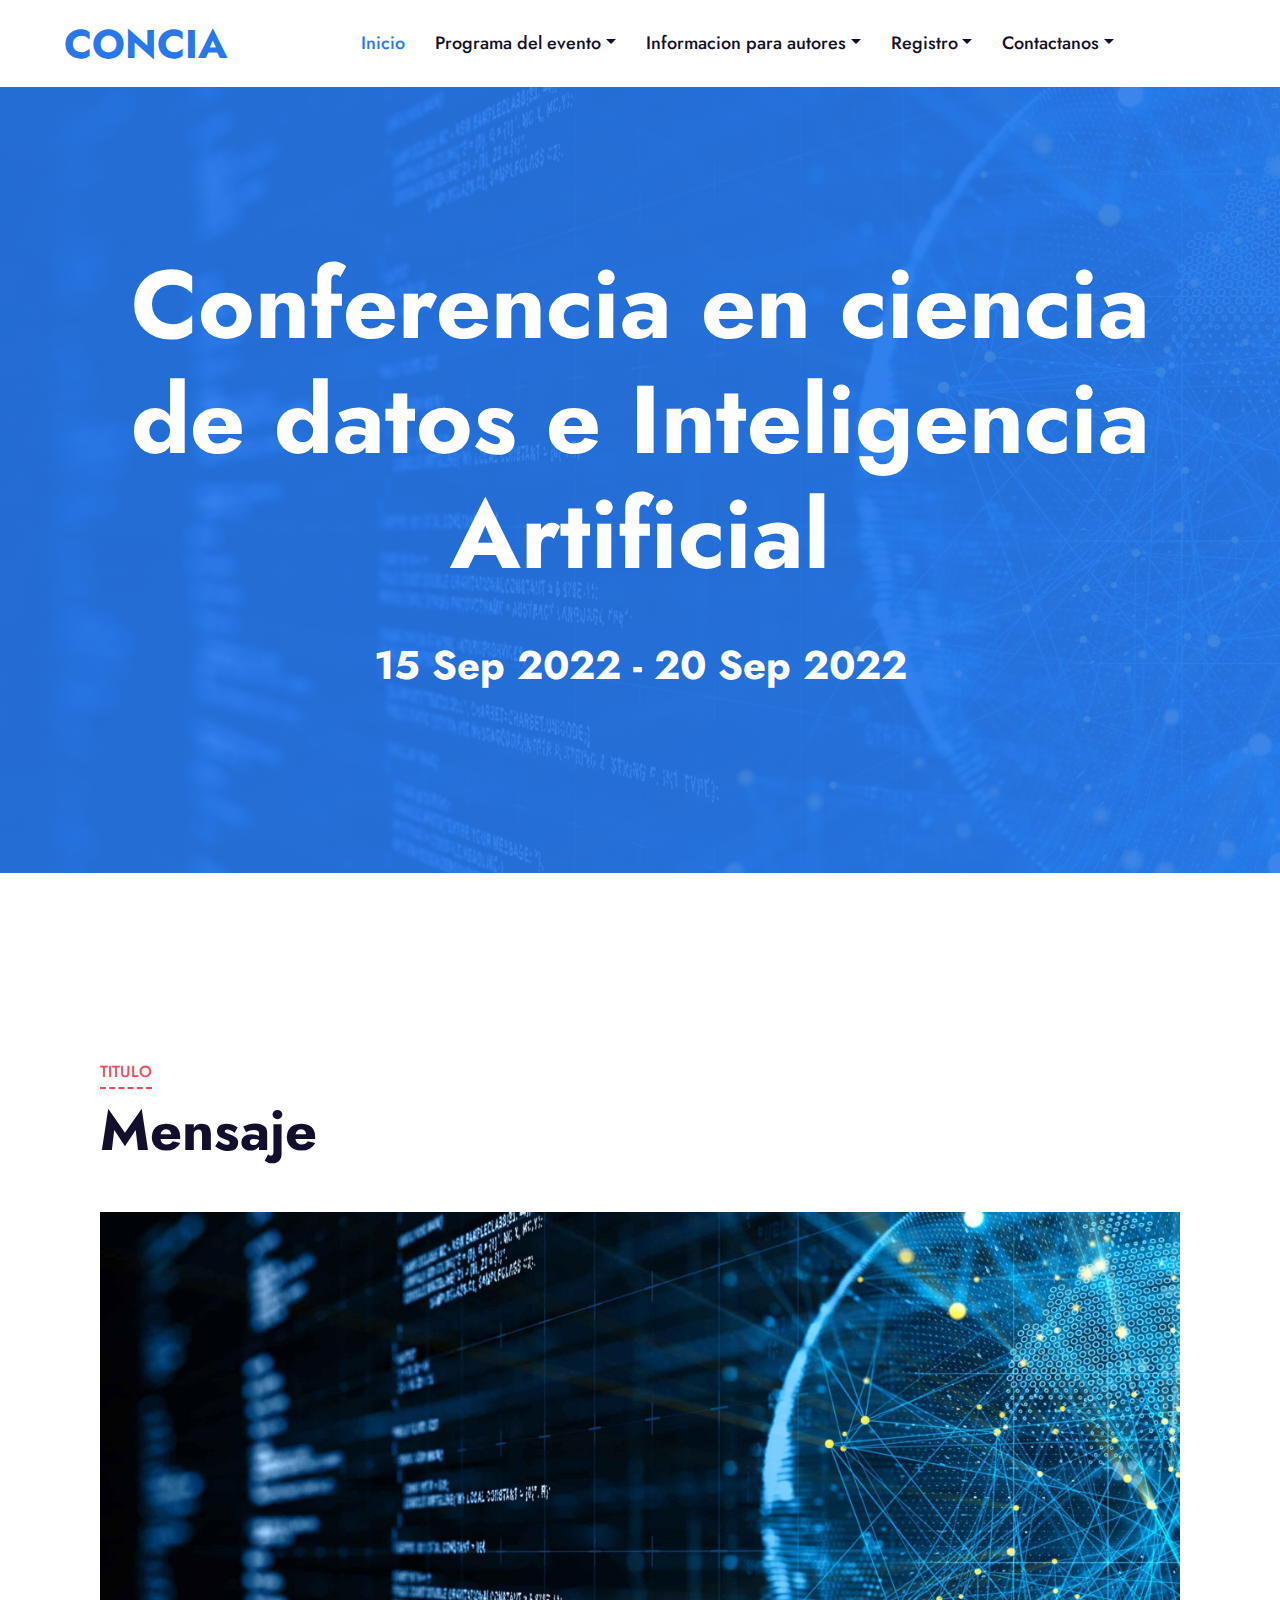
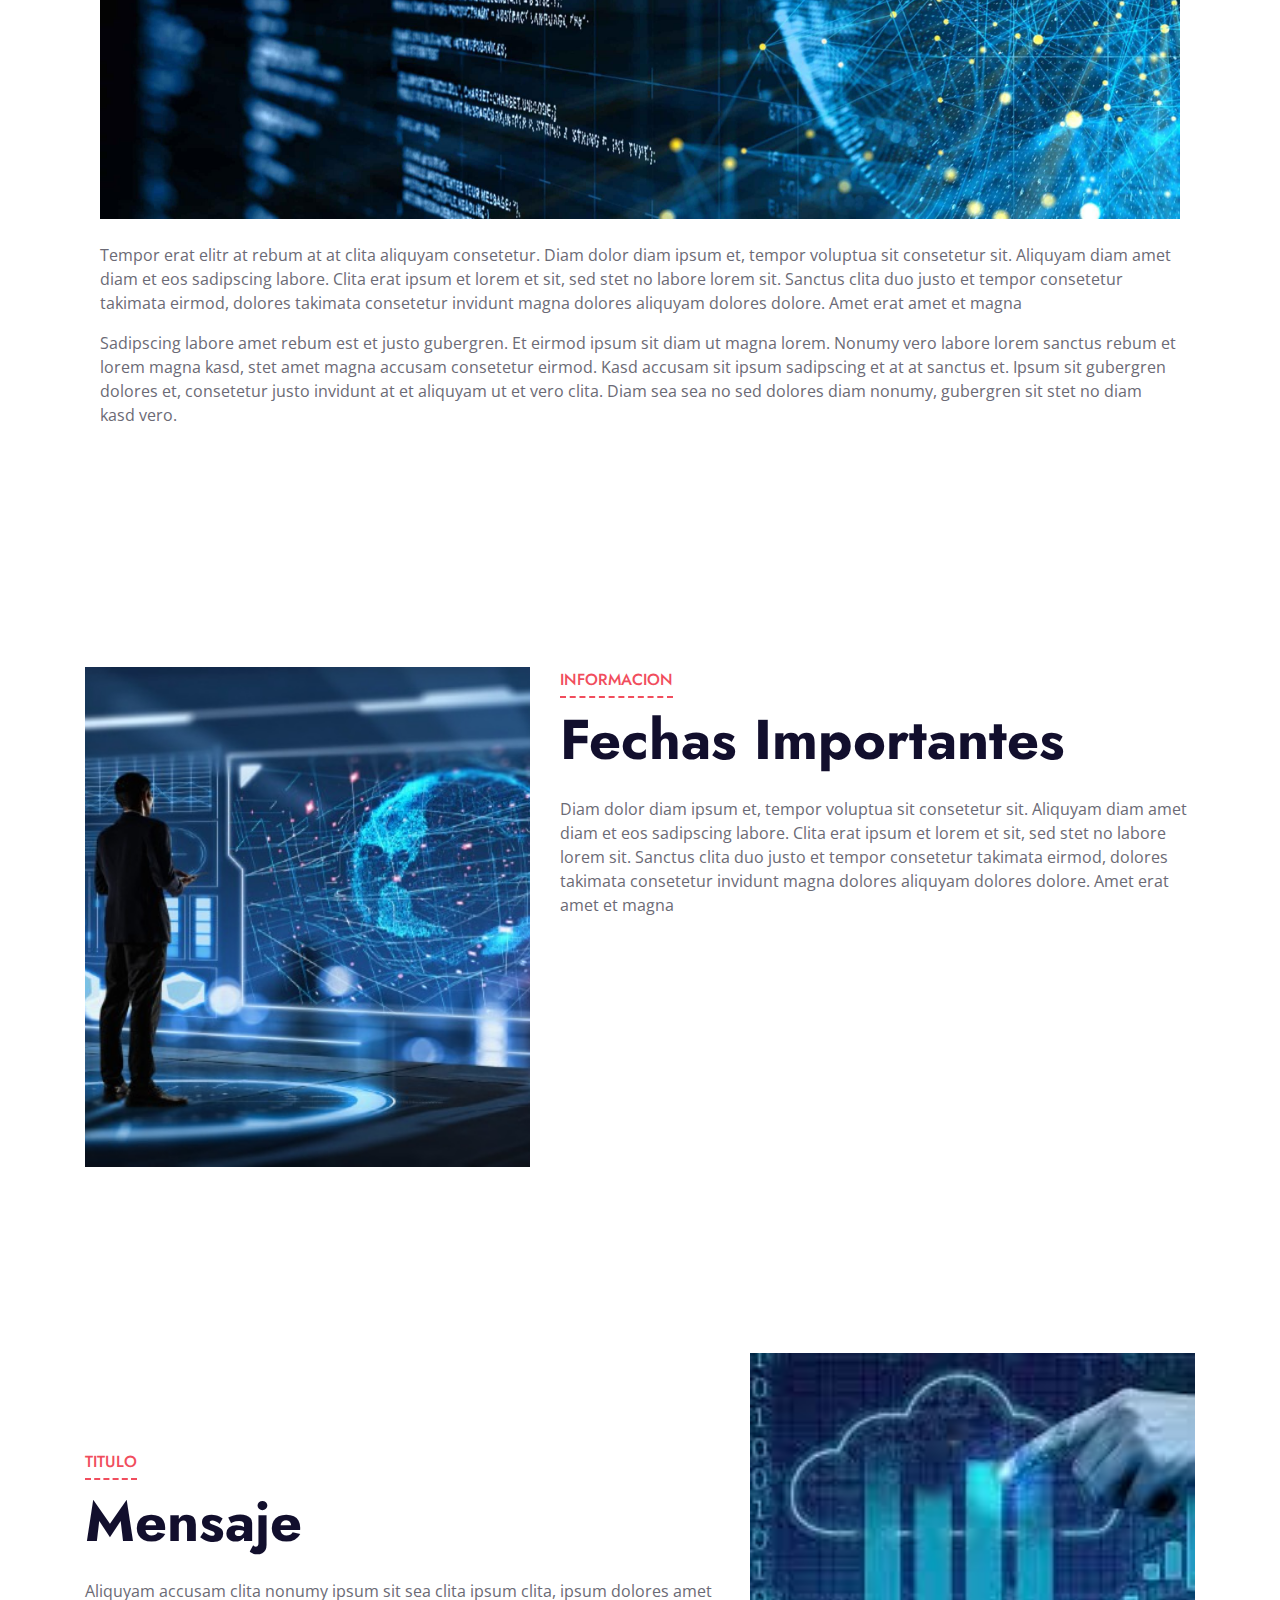
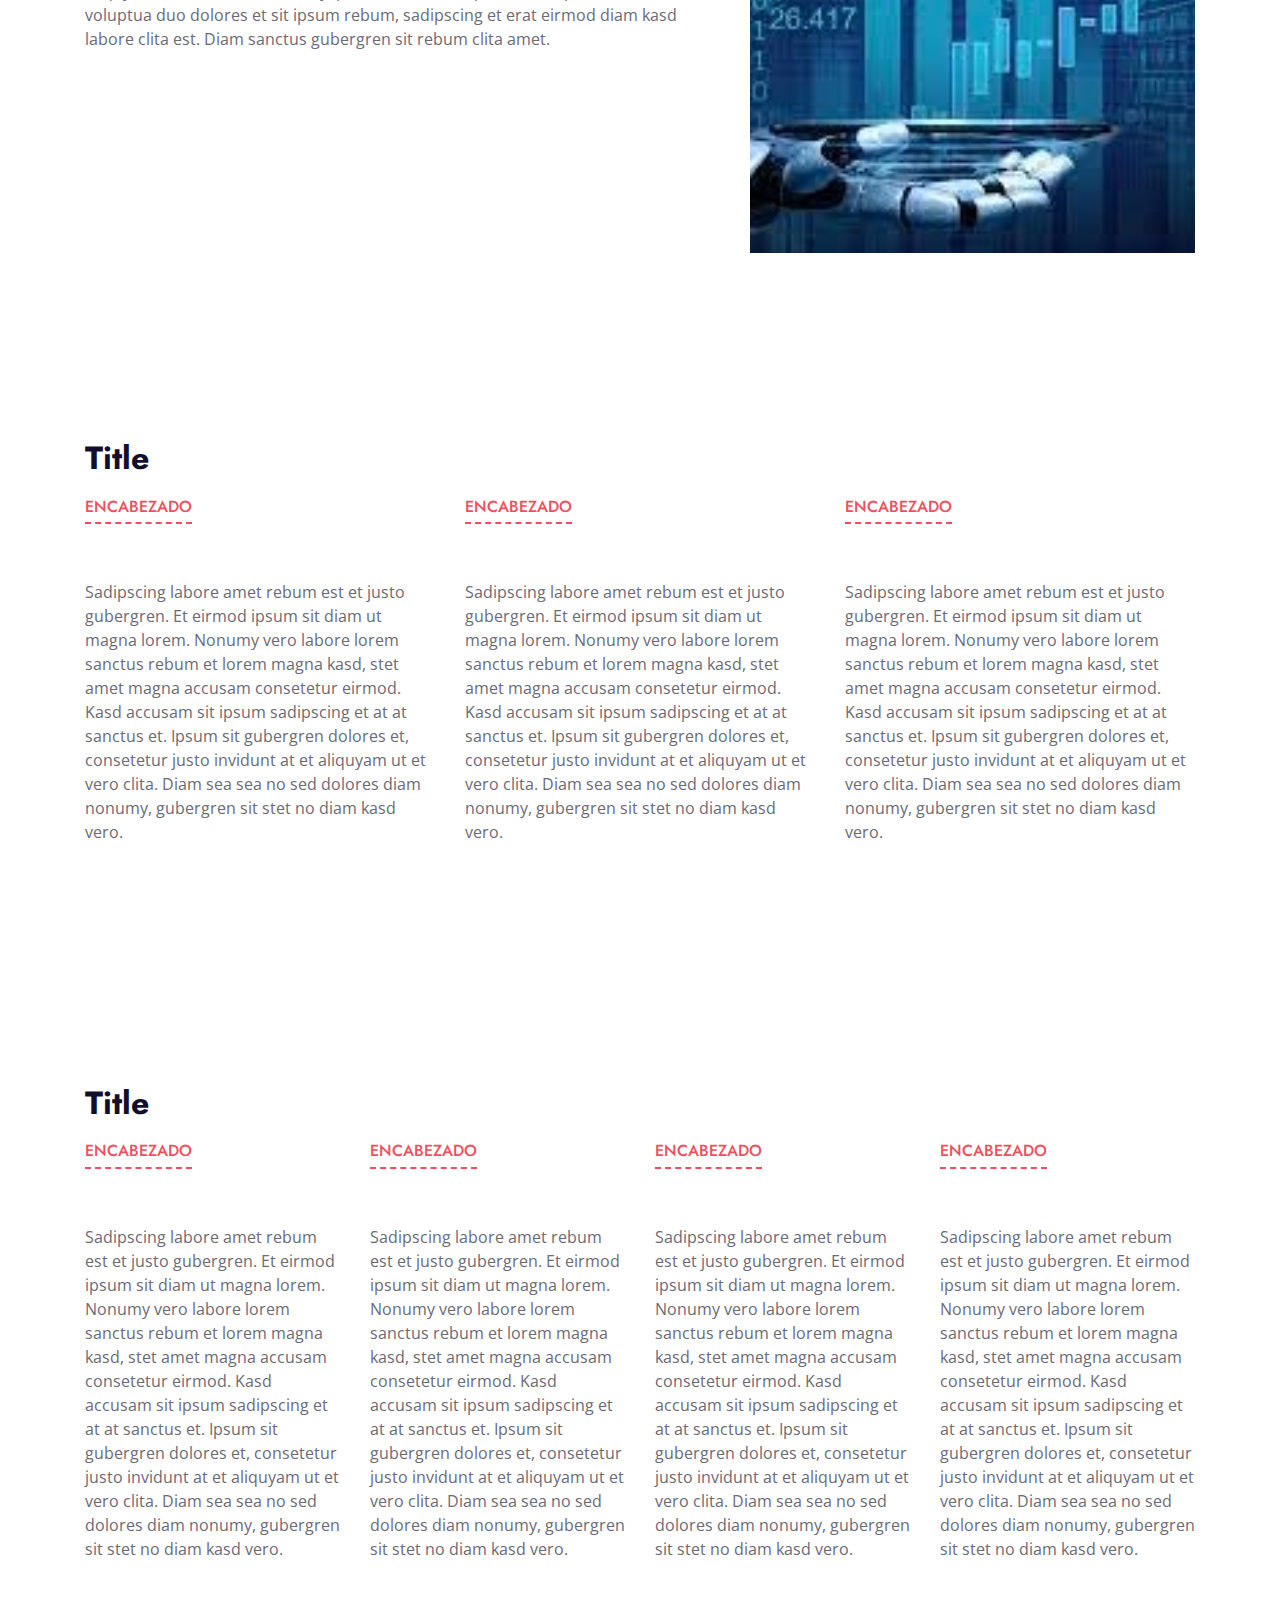
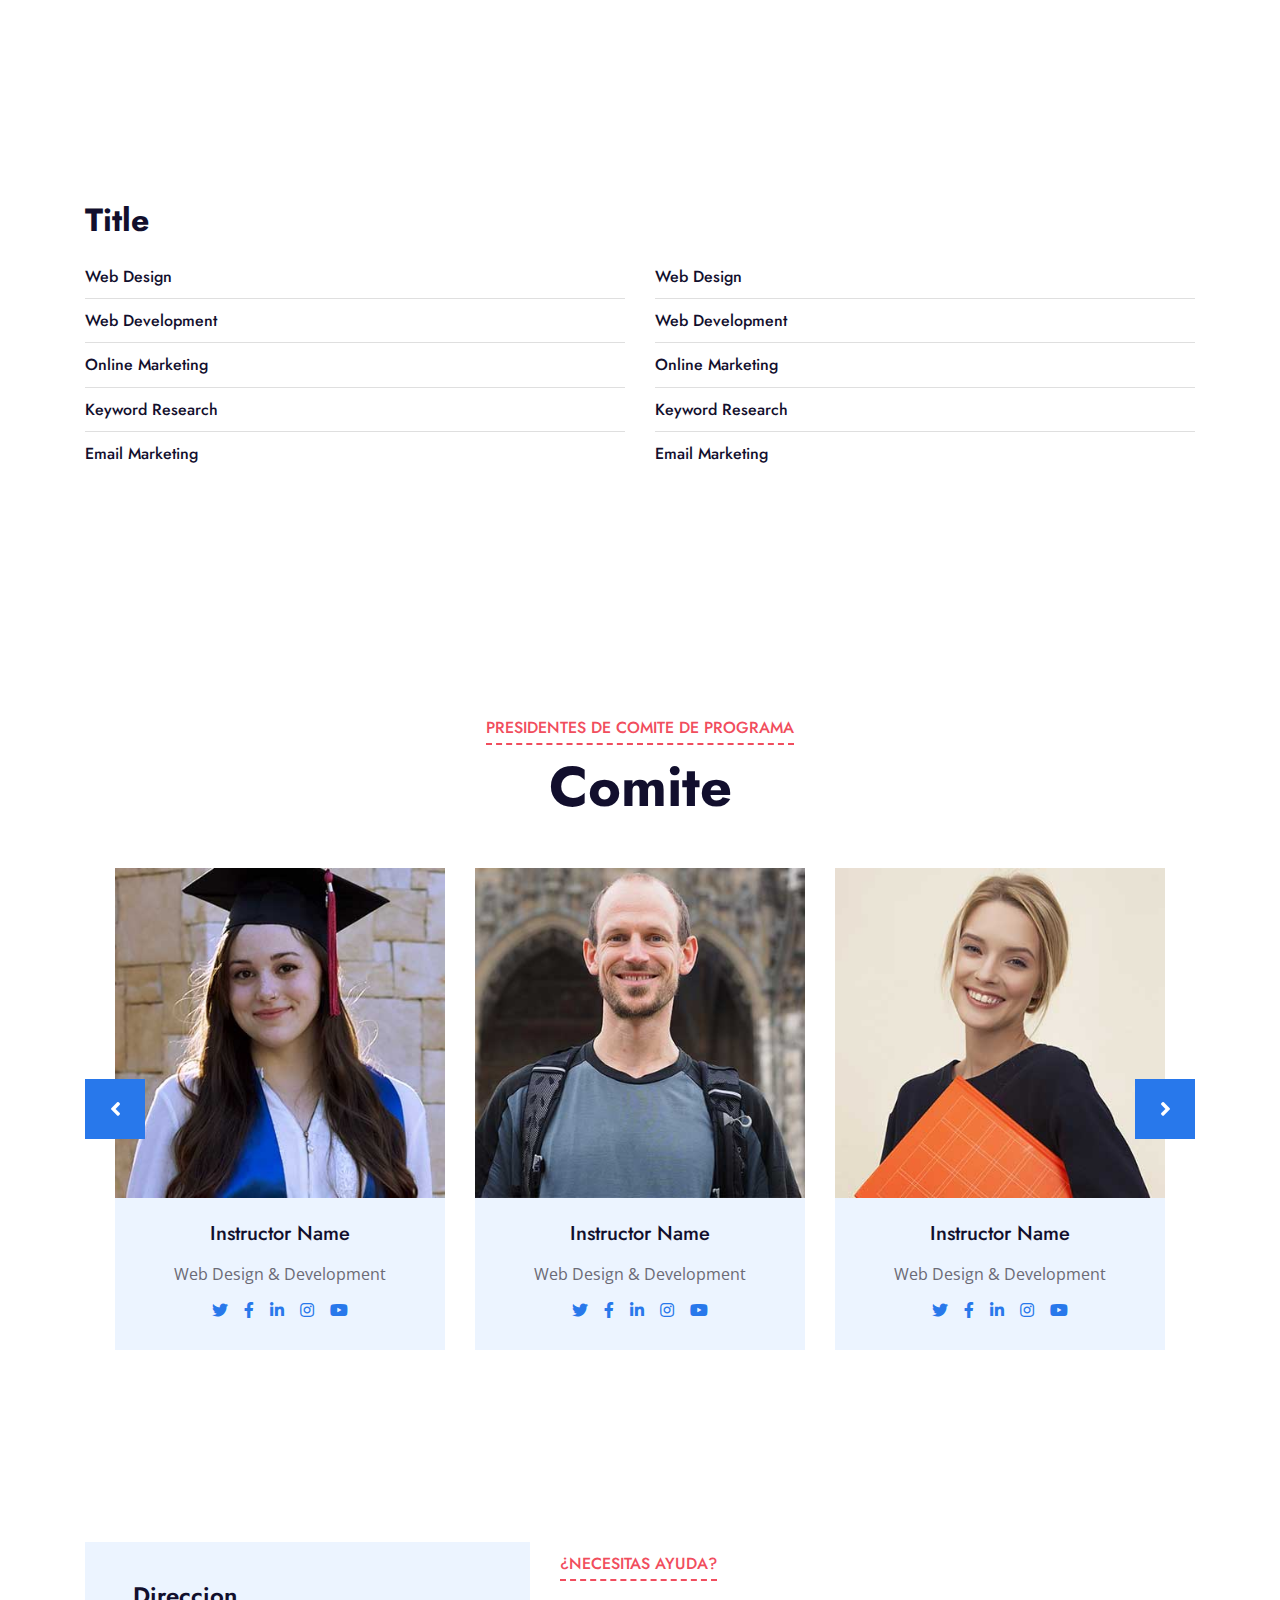
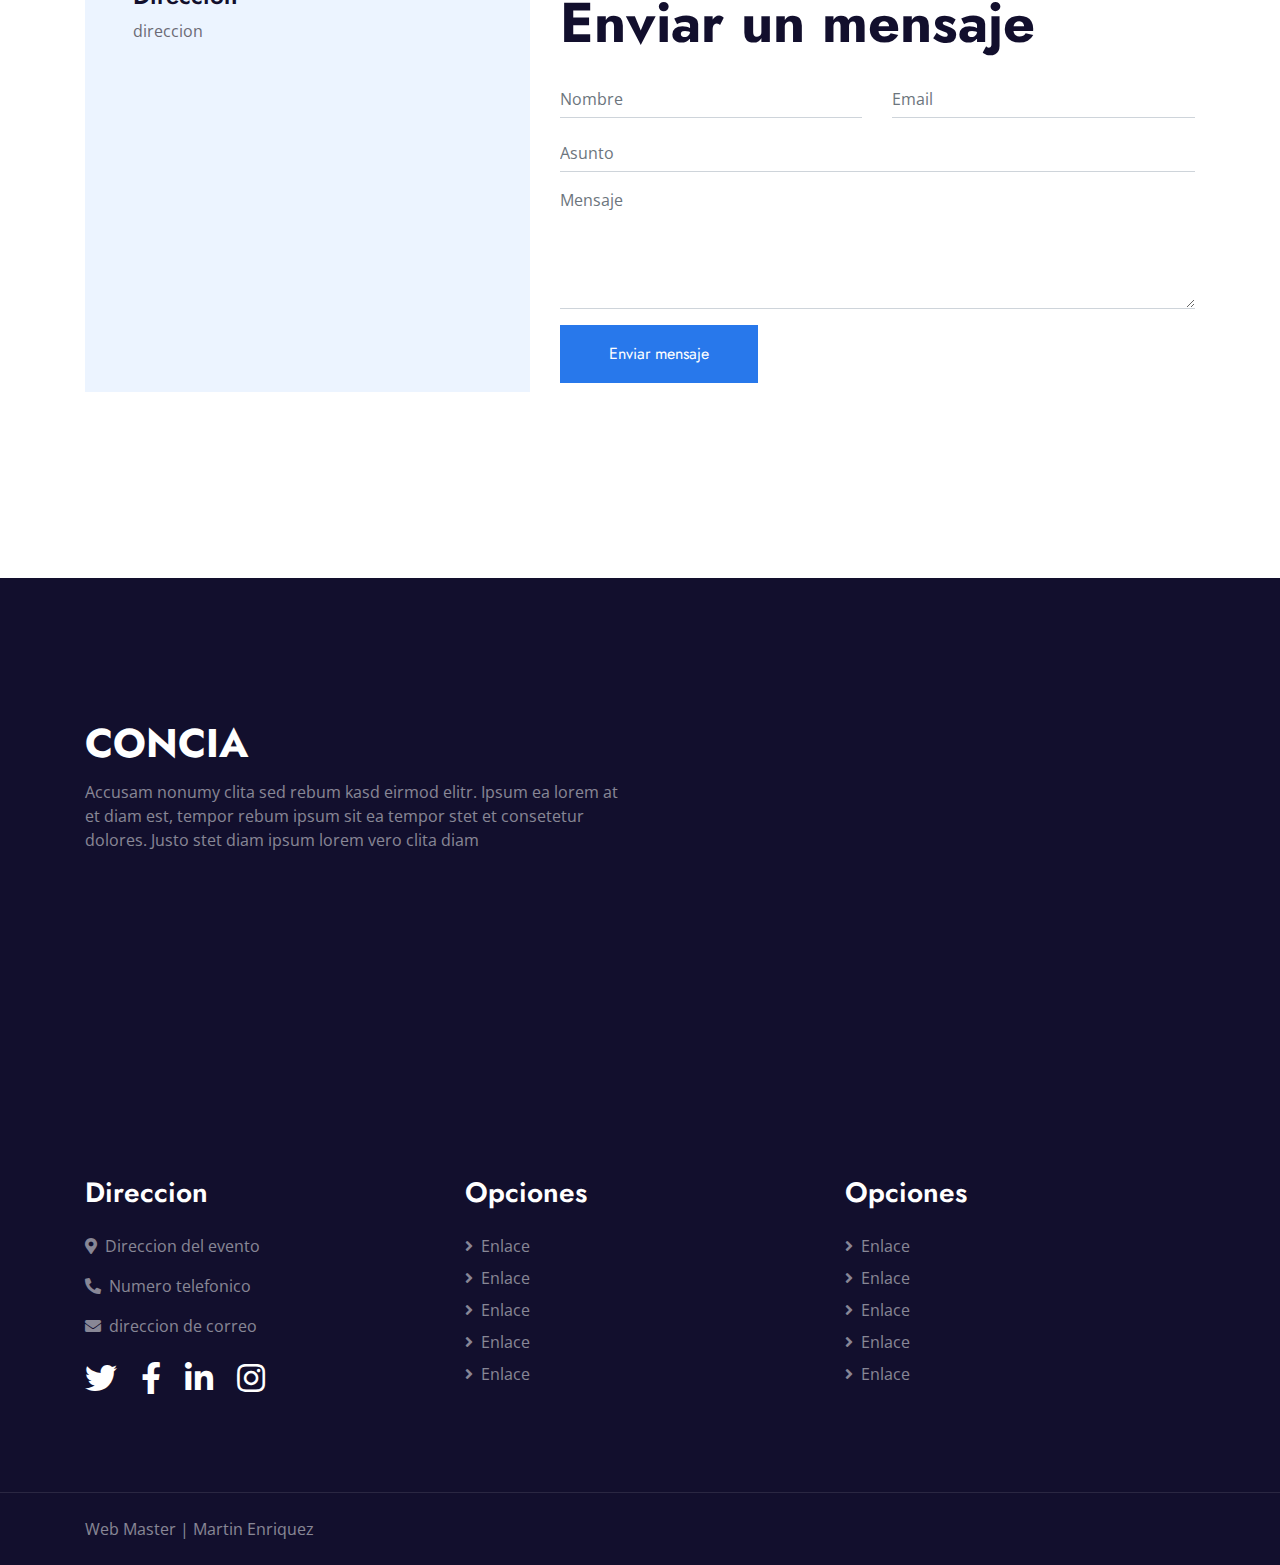
==== commit 35149b64: "Cambio de imagenes" ====
--- a/index.html
+++ b/index.html
@@ -106,7 +106,7 @@
                                 Mensaje                                
                             </h1>
                         </div>
-                        <img class="img-fluid rounded w-100 mb-4" src="img/header.jpg" alt="Image">
+                        <img class="img-fluid rounded w-100 mb-4" src="img/header.jpeg" alt="Image">
                         <p>
                             Tempor erat elitr at rebum at at clita aliquyam consetetur. Diam dolor diam ipsum et, tempor voluptua sit consetetur sit. Aliquyam diam amet diam et eos sadipscing labore. Clita erat ipsum et lorem et sit, sed stet no labore lorem sit. Sanctus clita duo justo et tempor consetetur takimata eirmod, dolores takimata consetetur invidunt magna dolores aliquyam dolores dolore. Amet erat amet et magna
                         </p>
@@ -130,7 +130,7 @@
                 <!--Imagen-->
                 <div class="col-lg-5 mb-5 mb-lg-0" style="min-height: 500px;">
                     <div class="position-relative h-100">
-                        <img class="position-absolute w-100 h-100" src="img/about.jpg" style="object-fit: cover;">
+                        <img class="position-absolute w-100 h-100" src="img/about.jpeg" style="object-fit: cover;">
                     </div>
                 </div>
                 <!--Informacion-->
@@ -173,7 +173,7 @@
                 <!--Imagen-->
                 <div class="col-lg-5" style="min-height: 500px;">
                     <div class="position-relative h-100">
-                        <img class="position-absolute w-100 h-100" src="img/feature.jpg" style="object-fit: cover;">
+                        <img class="position-absolute w-100 h-100" src="img/feature.jpeg" style="object-fit: cover;">
                     </div>
                 </div>
             </div>
--- a/css/style.css
+++ b/css/style.css
@@ -9797,12 +9797,12 @@
 }
 
 .jumbotron {
-  background: linear-gradient(rgba(40, 120, 235, 0.9), rgba(40, 120, 235, 0.9)), url(../img/header.jpg), no-repeat center center;
+  background: linear-gradient(rgba(40, 120, 235, 0.9), rgba(40, 120, 235, 0.9)), url(../img/header.jpeg), no-repeat center center;
   background-size: cover;
 }
 
 .jumbotron.page-header {
-  background: linear-gradient(rgba(40, 120, 235, 0.9), rgba(40, 120, 235, 0.9)), url(../img/page-header.jpg), no-repeat center center;
+  background: linear-gradient(rgba(40, 120, 235, 0.9), rgba(40, 120, 235, 0.9)), url(../img/page-header.jpeg), no-repeat center center;
   background-size: cover;
 }
 
